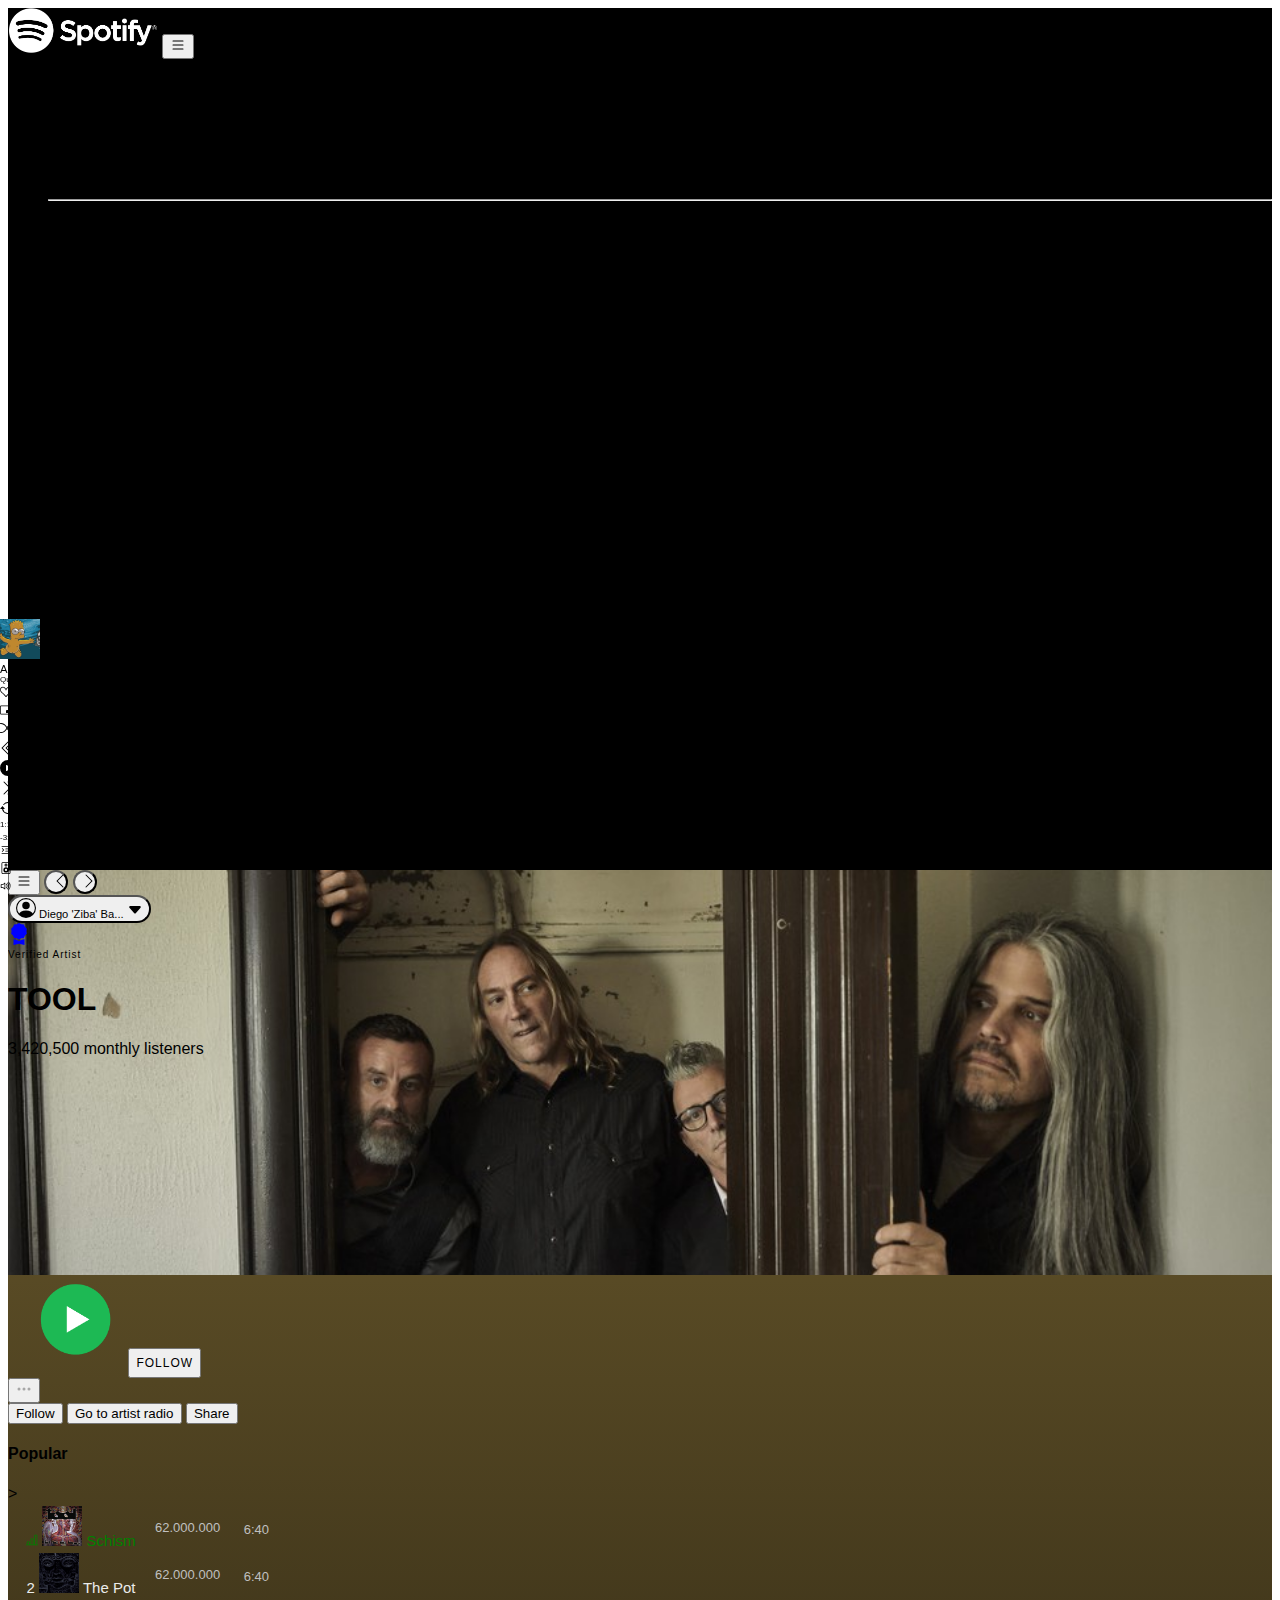
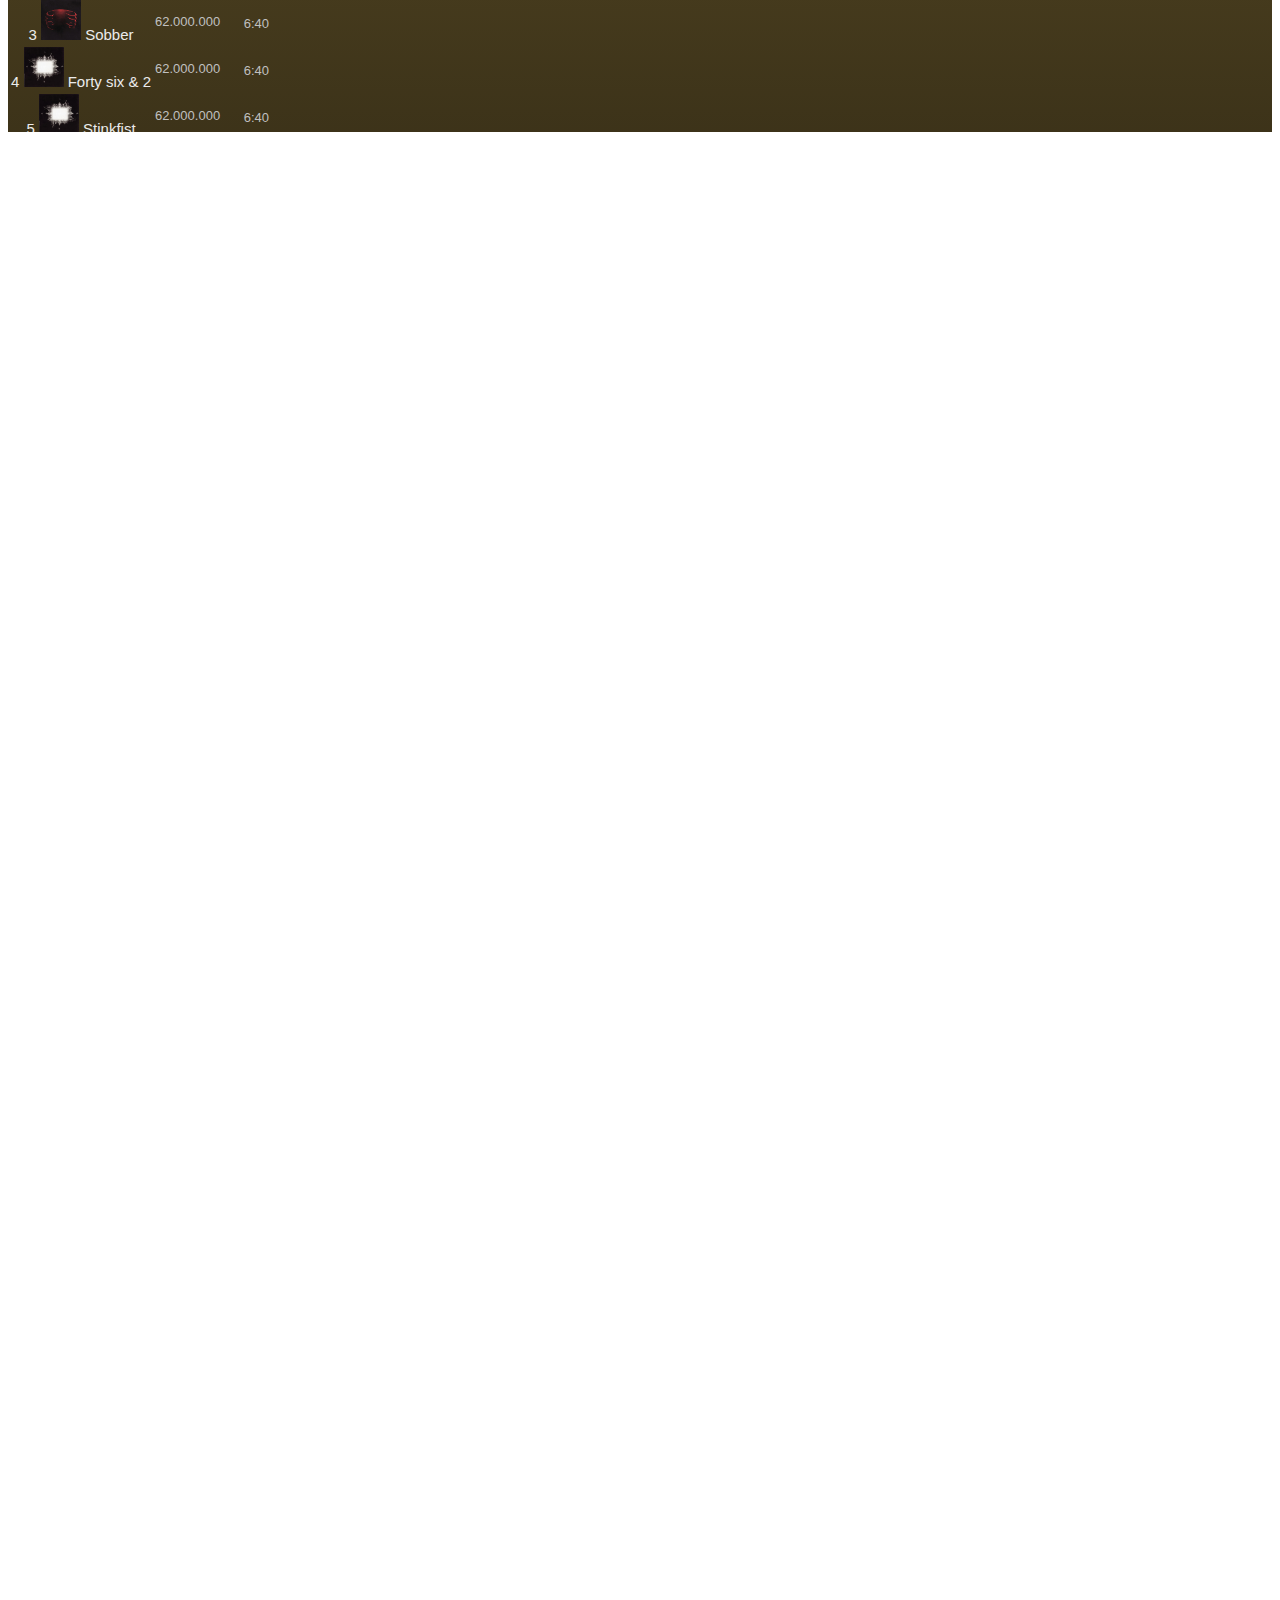
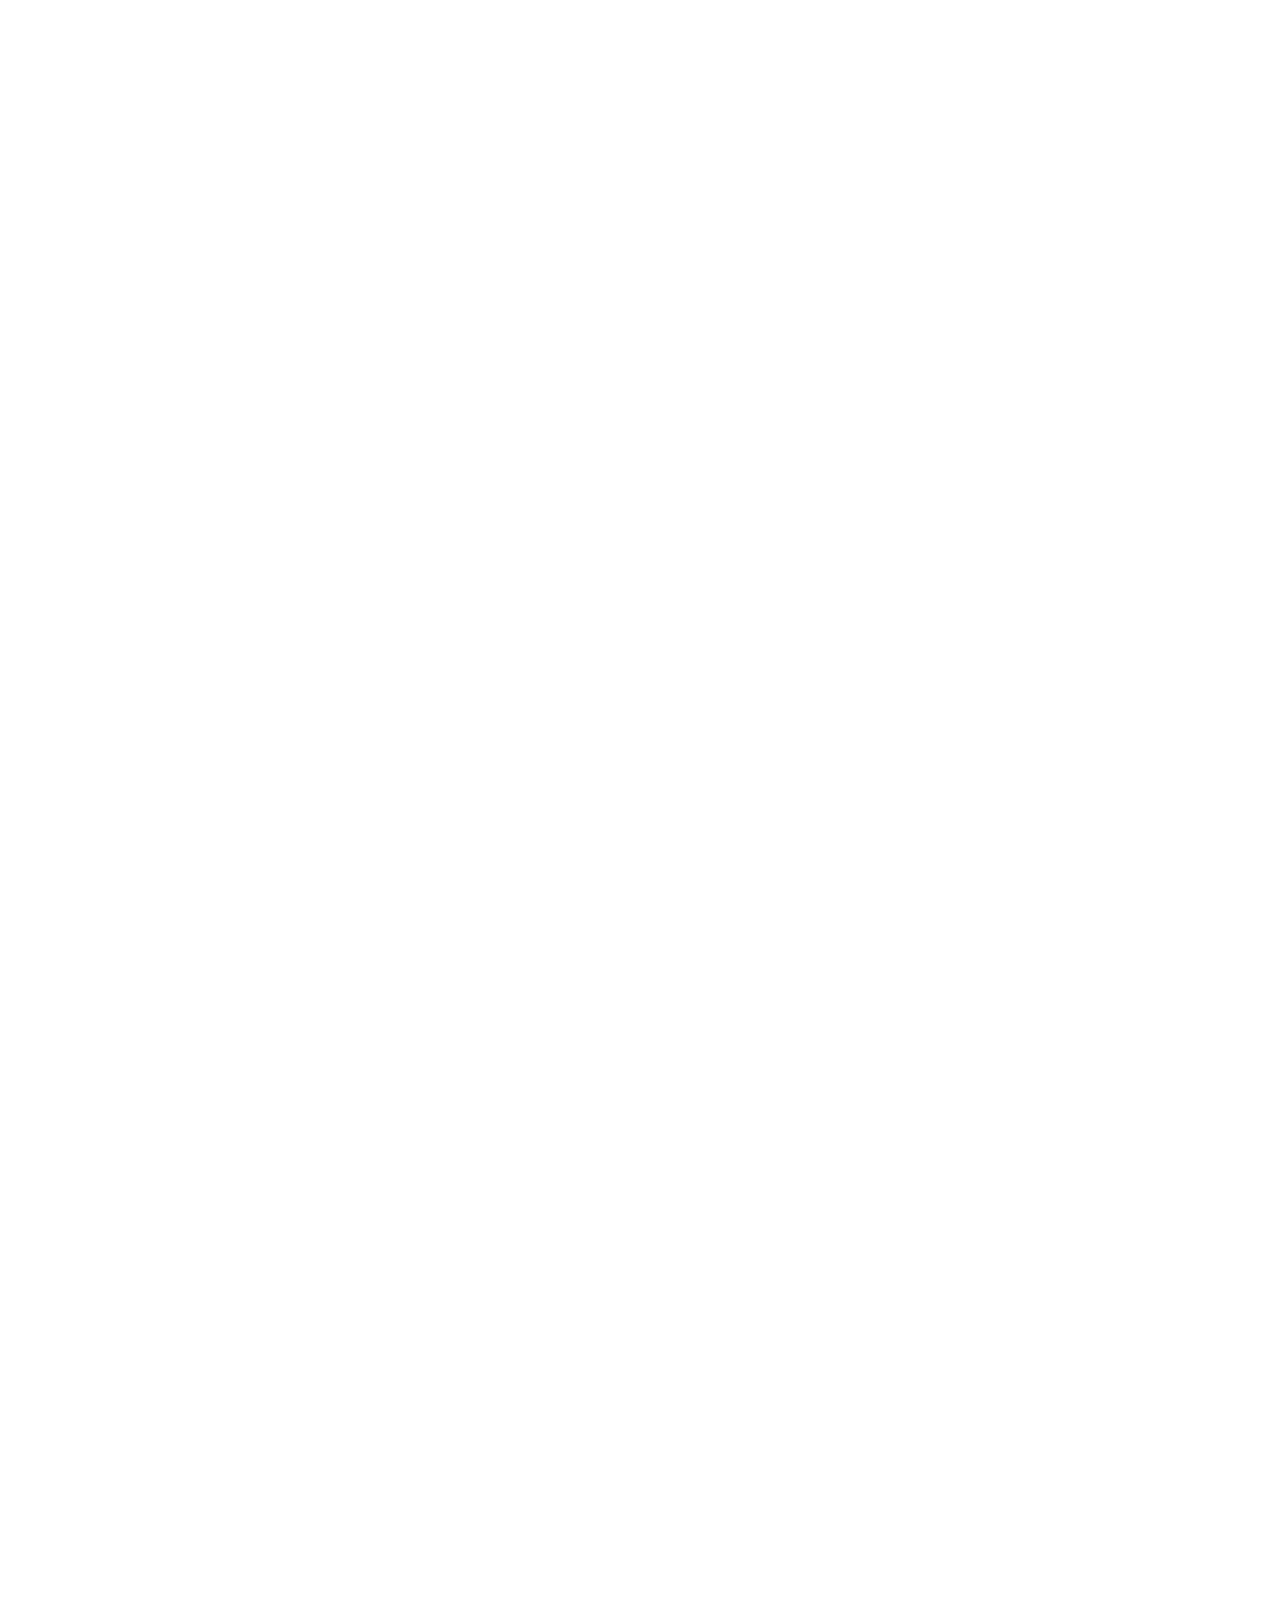
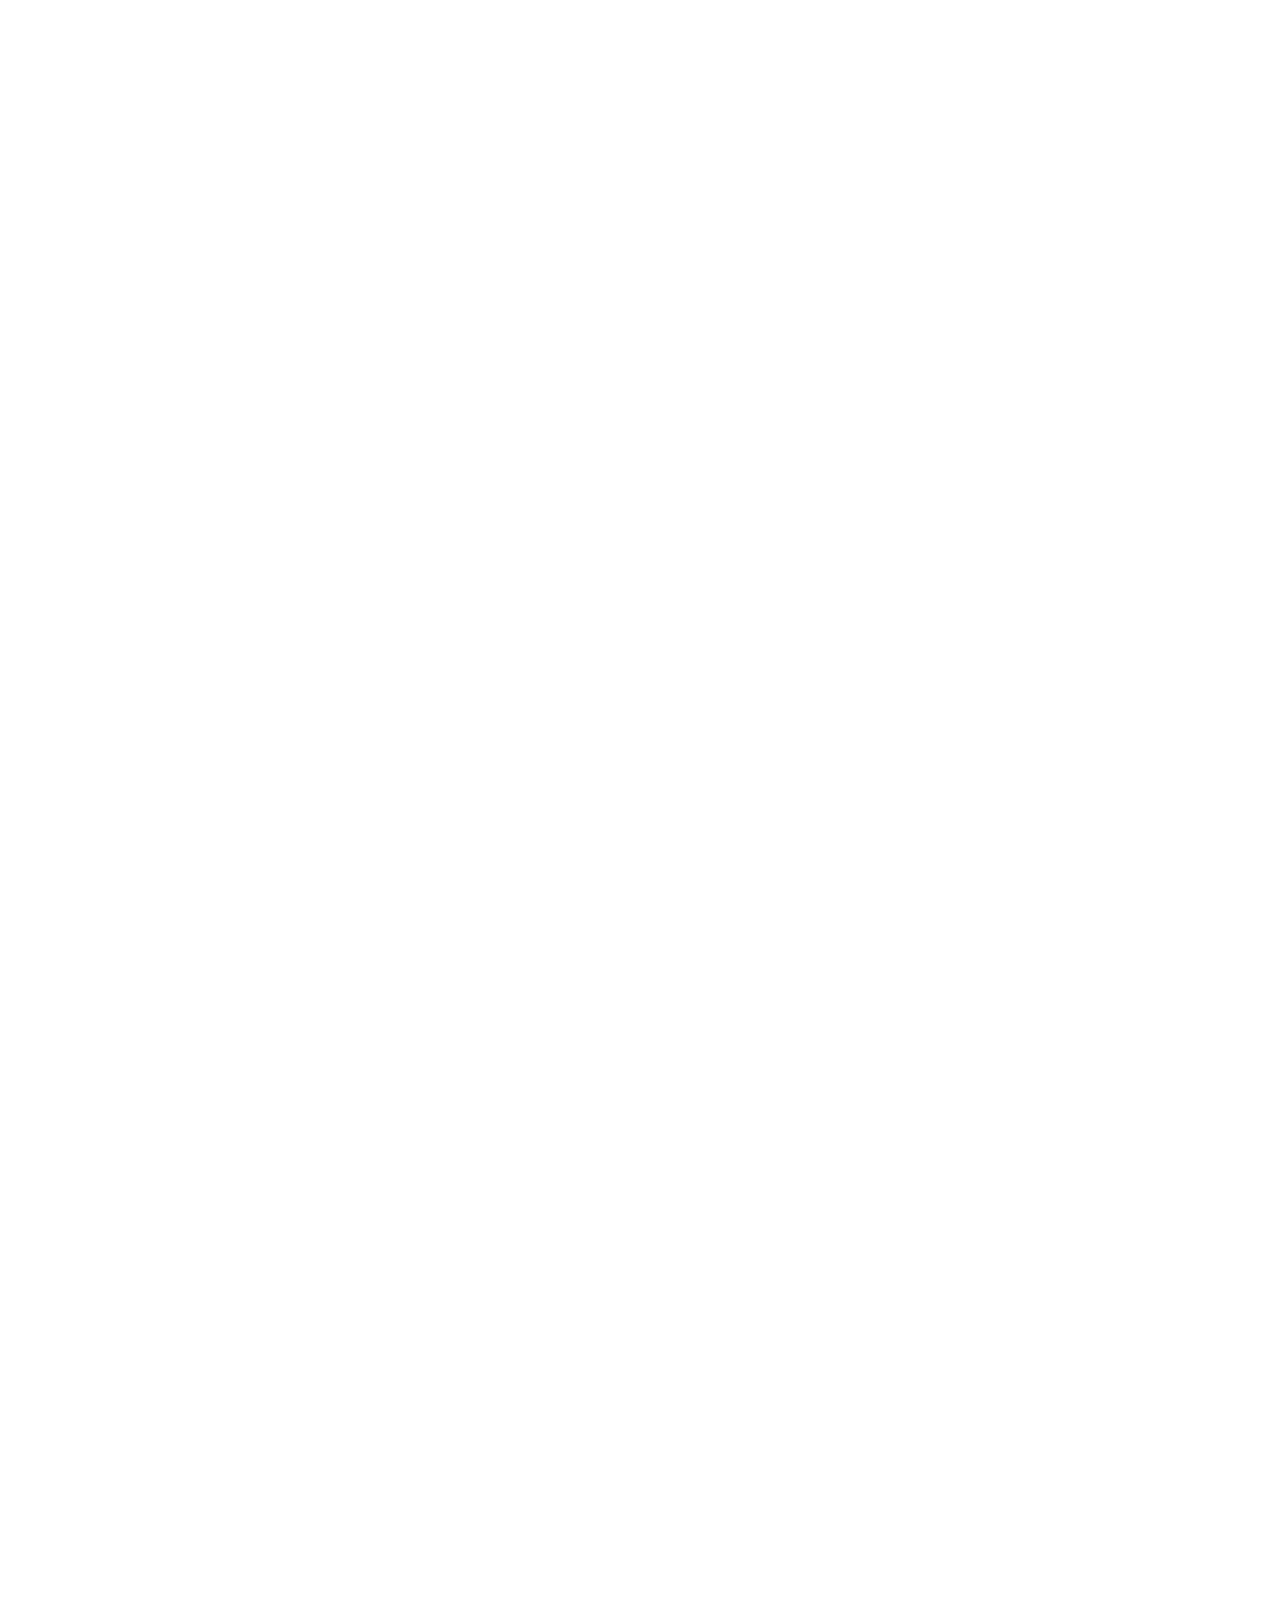
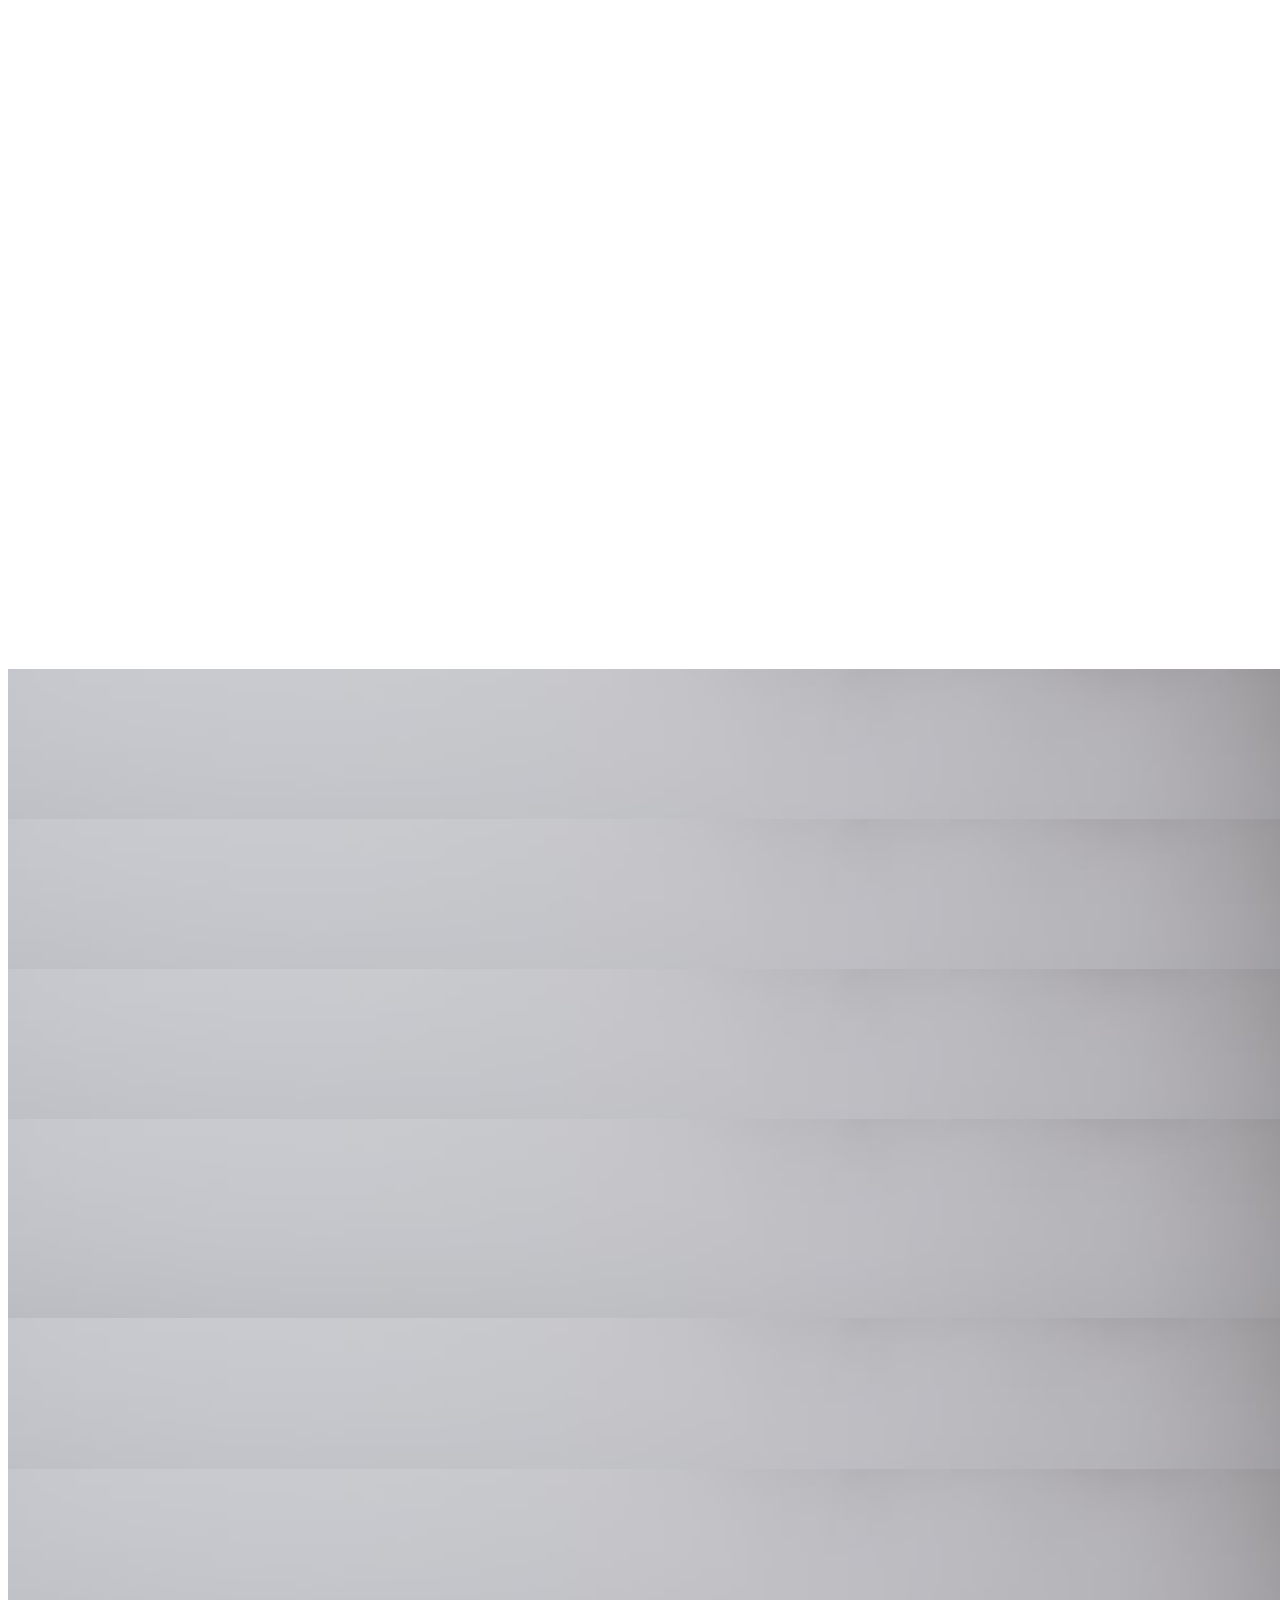
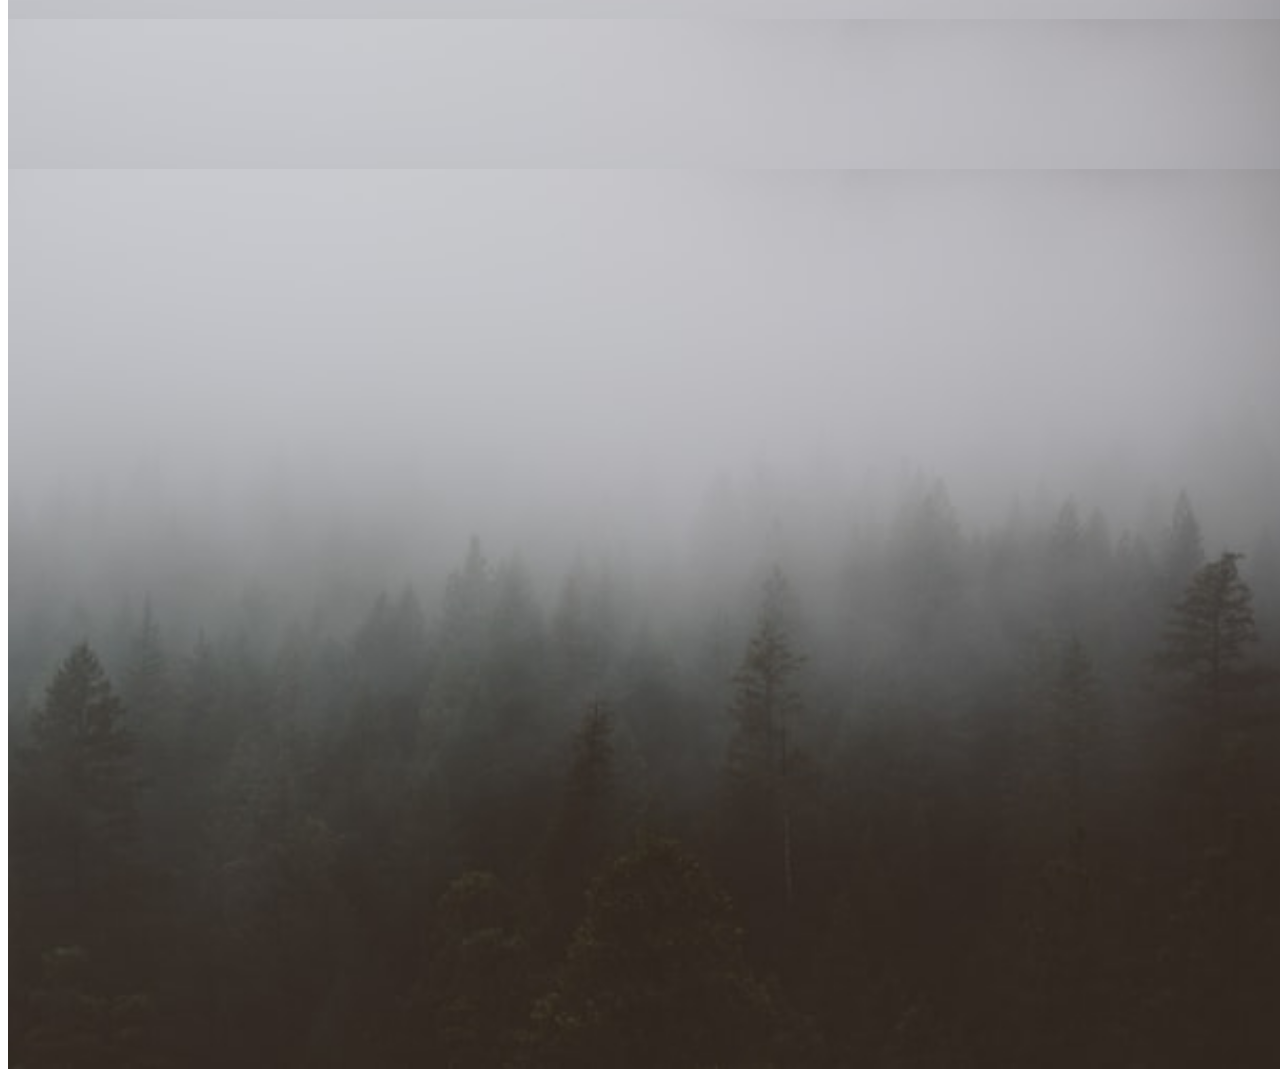
==== artist-page/index.html @ 91bfc40b "fixed style cards." ====
<!DOCTYPE html>
<html lang="en">
<head>
    <meta charset="UTF-8">
    <meta http-equiv="X-UA-Compatible" content="IE=edge">
    <meta name="viewport" content="width=device-width, initial-scale=1.0">
    <link rel="stylesheet" href="https://cdn.jsdelivr.net/npm/bootstrap@4.6.0/dist/css/bootstrap.min.css" 
    integrity="sha384-B0vP5xmATw1+K9KRQjQERJvTumQW0nPEzvF6L/Z6nronJ3oUOFUFpCjEUQouq2+l" crossorigin="anonymous">
    <link rel="stylesheet" href="style.css">
    <title>Artist Page</title>
</head>
  <body class="d-fixed d-sm-flex p-0 m-0">
    <div id="overlay"></div>
    <!-- Navbar -->
    <nav class="text-light d-lg-block p-1">
      <div class="d-flex justify-content-between align-items-center">
        <img
          src="./artist-assets/Spotify_Logo_RGB_White.png"
          alt="Spotify Logo"
          width="150px"
          class="p-3"
        />
        <button class="btn btn-dark d-sm-none m-2" id="menuButtonNav">
          <svg
            xmlns="http://www.w3.org/2000/svg"
            width="16"
            height="16"
            fill="currentColor"
            class="bi bi-list"
            viewBox="0 0 16 16"
          >
            <path
              fill-rule="evenodd"
              d="M2.5 12a.5.5 0 0 1 .5-.5h10a.5.5 0 0 1 0 1H3a.5.5 0 0 1-.5-.5zm0-4a.5.5 0 0 1 .5-.5h10a.5.5 0 0 1 0 1H3a.5.5 0 0 1-.5-.5zm0-4a.5.5 0 0 1 .5-.5h10a.5.5 0 0 1 0 1H3a.5.5 0 0 1-.5-.5z"
            />
          </svg>
        </button>
      </div>
      <ul class="container-fluid my-3">
        <li class="row">
          <a href="#" class="col-12 d-flex align-items-center px-3 py-1">
            <span class="navIcon">
              <svg
                xmlns="http://www.w3.org/2000/svg"
                width="16"
                height="16"
                fill="currentColor"
                class="bi bi-house-door-fill"
                viewBox="0 0 16 16"
              >
                <path
                  d="M6.5 14.5v-3.505c0-.245.25-.495.5-.495h2c.25 0 .5.25.5.5v3.5a.5.5 0 0 0 .5.5h4a.5.5 0 0 0 .5-.5v-7a.5.5 0 0 0-.146-.354L13 5.793V2.5a.5.5 0 0 0-.5-.5h-1a.5.5 0 0 0-.5.5v1.293L8.354 1.146a.5.5 0 0 0-.708 0l-6 6A.5.5 0 0 0 1.5 7.5v7a.5.5 0 0 0 .5.5h4a.5.5 0 0 0 .5-.5z"
                />
              </svg>
            </span>
            Home
          </a>
        </li>
        <li class="row">
          <a href="#" class="col-12 d-flex align-items-center px-3 py-1">
            <span class="navIcon">
              <svg
                xmlns="http://www.w3.org/2000/svg"
                width="16"
                height="16"
                fill="currentColor"
                class="bi bi-search"
                viewBox="0 0 16 16"
              >
                <path
                  d="M11.742 10.344a6.5 6.5 0 1 0-1.397 1.398h-.001c.03.04.062.078.098.115l3.85 3.85a1 1 0 0 0 1.415-1.414l-3.85-3.85a1.007 1.007 0 0 0-.115-.1zM12 6.5a5.5 5.5 0 1 1-11 0 5.5 5.5 0 0 1 11 0z"
                />
              </svg>
            </span>
            Search
          </a>
        </li>
        <li class="row">
          <a href="#" class="col-12 d-flex align-items-center px-3 py-1">
            <span class="navIcon">
              <svg
                xmlns="http://www.w3.org/2000/svg"
                width="16"
                height="16"
                fill="currentColor"
                class="bi bi-collection-fill"
                viewBox="0 0 16 16"
              >
                <path
                  d="M0 13a1.5 1.5 0 0 0 1.5 1.5h13A1.5 1.5 0 0 0 16 13V6a1.5 1.5 0 0 0-1.5-1.5h-13A1.5 1.5 0 0 0 0 6v7zM2 3a.5.5 0 0 0 .5.5h11a.5.5 0 0 0 0-1h-11A.5.5 0 0 0 2 3zm2-2a.5.5 0 0 0 .5.5h7a.5.5 0 0 0 0-1h-7A.5.5 0 0 0 4 1z"
                />
              </svg>
            </span>
            Your library
          </a>
        </li>
      </ul>
      <ul class="container-fluid my-3">
        <li class="row">
          <a href="#" class="col-12 d-flex align-items-center px-3 py-1">
            <span class="navIcon">
              <svg
                xmlns="http://www.w3.org/2000/svg"
                width="16"
                height="16"
                fill="currentColor"
                class="bi bi-plus-square-fill"
                viewBox="0 0 16 16"
              >
                <path
                  d="M2 0a2 2 0 0 0-2 2v12a2 2 0 0 0 2 2h12a2 2 0 0 0 2-2V2a2 2 0 0 0-2-2H2zm6.5 4.5v3h3a.5.5 0 0 1 0 1h-3v3a.5.5 0 0 1-1 0v-3h-3a.5.5 0 0 1 0-1h3v-3a.5.5 0 0 1 1 0z"
                />
              </svg>
            </span>
            Create Playlist
          </a>
        </li>
        <li class="row">
          <a href="#" class="col-12 d-flex align-items-center px-3 py-1">
            <span class="navIcon">
              <svg
                xmlns="http://www.w3.org/2000/svg"
                width="16"
                height="16"
                fill="currentColor"
                class="bi bi-heart-fill"
                viewBox="0 0 16 16"
              >
                <path
                  fill-rule="evenodd"
                  d="M8 1.314C12.438-3.248 23.534 4.735 8 15-7.534 4.736 3.562-3.248 8 1.314z"
                />
              </svg>
            </span>
            Liked Songs
          </a>
        </li>
        <li class="py-1">
          <hr />
        </li>
      </ul>
      <ul class="container-fluid my-3" id="albumsList">
        <li class="row">
          <a href="#" class="col-12 px-3 py-1">Random Song Title</a>
        </li>
        <li class="row">
          <a href="#" class="col-12 d-flex justify-content-between px-3 py-1"
            >Random Song Title
            <span>
              <svg
                xmlns="http://www.w3.org/2000/svg"
                width="16"
                height="16"
                fill="currentColor"
                class="bi bi-people"
                viewBox="0 0 16 16"
              >
                <path
                  d="M15 14s1 0 1-1-1-4-5-4-5 3-5 4 1 1 1 1h8zm-7.978-1A.261.261 0 0 1 7 12.996c.001-.264.167-1.03.76-1.72C8.312 10.629 9.282 10 11 10c1.717 0 2.687.63 3.24 1.276.593.69.758 1.457.76 1.72l-.008.002a.274.274 0 0 1-.014.002H7.022zM11 7a2 2 0 1 0 0-4 2 2 0 0 0 0 4zm3-2a3 3 0 1 1-6 0 3 3 0 0 1 6 0zM6.936 9.28a5.88 5.88 0 0 0-1.23-.247A7.35 7.35 0 0 0 5 9c-4 0-5 3-5 4 0 .667.333 1 1 1h4.216A2.238 2.238 0 0 1 5 13c0-1.01.377-2.042 1.09-2.904.243-.294.526-.569.846-.816zM4.92 10A5.493 5.493 0 0 0 4 13H1c0-.26.164-1.03.76-1.724.545-.636 1.492-1.256 3.16-1.275zM1.5 5.5a3 3 0 1 1 6 0 3 3 0 0 1-6 0zm3-2a2 2 0 1 0 0 4 2 2 0 0 0 0-4z"
                />
              </svg>
            </span>
          </a>
        </li>
        <li class="row">
          <a href="#" class="col-12 px-3 py-1">Random Song Title</a>
        </li>
        <li class="row">
          <a href="#" class="col-12 px-3 py-1">Random Song Title</a>
        </li>
        <li class="row">
          <a href="#" class="col-12 d-flex justify-content-between px-3 py-1"
            >Random Song Title
            <span>
              <svg
                xmlns="http://www.w3.org/2000/svg"
                width="16"
                height="16"
                fill="currentColor"
                class="bi bi-people"
                viewBox="0 0 16 16"
              >
                <path
                  d="M15 14s1 0 1-1-1-4-5-4-5 3-5 4 1 1 1 1h8zm-7.978-1A.261.261 0 0 1 7 12.996c.001-.264.167-1.03.76-1.72C8.312 10.629 9.282 10 11 10c1.717 0 2.687.63 3.24 1.276.593.69.758 1.457.76 1.72l-.008.002a.274.274 0 0 1-.014.002H7.022zM11 7a2 2 0 1 0 0-4 2 2 0 0 0 0 4zm3-2a3 3 0 1 1-6 0 3 3 0 0 1 6 0zM6.936 9.28a5.88 5.88 0 0 0-1.23-.247A7.35 7.35 0 0 0 5 9c-4 0-5 3-5 4 0 .667.333 1 1 1h4.216A2.238 2.238 0 0 1 5 13c0-1.01.377-2.042 1.09-2.904.243-.294.526-.569.846-.816zM4.92 10A5.493 5.493 0 0 0 4 13H1c0-.26.164-1.03.76-1.724.545-.636 1.492-1.256 3.16-1.275zM1.5 5.5a3 3 0 1 1 6 0 3 3 0 0 1-6 0zm3-2a2 2 0 1 0 0 4 2 2 0 0 0 0-4z"
                />
              </svg>
            </span>
          </a>
        </li>
        <li class="row">
          <a href="#" class="col-12 px-3 py-1">Random Song Title</a>
        </li>
        <li class="row">
          <a href="#" class="col-12 px-3 py-1">Random Song Title</a>
        </li>
        <li class="row">
          <a href="#" class="col-12 px-3 py-1">Random Song Title</a>
        </li>
        <li class="row">
          <a href="#" class="col-12 px-3 py-1">Random Song Title</a>
        </li>
        <li class="row">
          <a href="#" class="col-12 d-flex justify-content-between px-3 py-1"
            >Random Song Title
            <span>
              <svg
                xmlns="http://www.w3.org/2000/svg"
                width="16"
                height="16"
                fill="currentColor"
                class="bi bi-people"
                viewBox="0 0 16 16"
              >
                <path
                  d="M15 14s1 0 1-1-1-4-5-4-5 3-5 4 1 1 1 1h8zm-7.978-1A.261.261 0 0 1 7 12.996c.001-.264.167-1.03.76-1.72C8.312 10.629 9.282 10 11 10c1.717 0 2.687.63 3.24 1.276.593.69.758 1.457.76 1.72l-.008.002a.274.274 0 0 1-.014.002H7.022zM11 7a2 2 0 1 0 0-4 2 2 0 0 0 0 4zm3-2a3 3 0 1 1-6 0 3 3 0 0 1 6 0zM6.936 9.28a5.88 5.88 0 0 0-1.23-.247A7.35 7.35 0 0 0 5 9c-4 0-5 3-5 4 0 .667.333 1 1 1h4.216A2.238 2.238 0 0 1 5 13c0-1.01.377-2.042 1.09-2.904.243-.294.526-.569.846-.816zM4.92 10A5.493 5.493 0 0 0 4 13H1c0-.26.164-1.03.76-1.724.545-.636 1.492-1.256 3.16-1.275zM1.5 5.5a3 3 0 1 1 6 0 3 3 0 0 1-6 0zm3-2a2 2 0 1 0 0 4 2 2 0 0 0 0-4z"
                />
              </svg>
            </span>
          </a>
        </li>
        <li class="row">
          <a href="#" class="col-12 d-flex justify-content-between px-3 py-1"
            >Random Song Title
            <span>
              <svg
                xmlns="http://www.w3.org/2000/svg"
                width="16"
                height="16"
                fill="currentColor"
                class="bi bi-people"
                viewBox="0 0 16 16"
              >
                <path
                  d="M15 14s1 0 1-1-1-4-5-4-5 3-5 4 1 1 1 1h8zm-7.978-1A.261.261 0 0 1 7 12.996c.001-.264.167-1.03.76-1.72C8.312 10.629 9.282 10 11 10c1.717 0 2.687.63 3.24 1.276.593.69.758 1.457.76 1.72l-.008.002a.274.274 0 0 1-.014.002H7.022zM11 7a2 2 0 1 0 0-4 2 2 0 0 0 0 4zm3-2a3 3 0 1 1-6 0 3 3 0 0 1 6 0zM6.936 9.28a5.88 5.88 0 0 0-1.23-.247A7.35 7.35 0 0 0 5 9c-4 0-5 3-5 4 0 .667.333 1 1 1h4.216A2.238 2.238 0 0 1 5 13c0-1.01.377-2.042 1.09-2.904.243-.294.526-.569.846-.816zM4.92 10A5.493 5.493 0 0 0 4 13H1c0-.26.164-1.03.76-1.724.545-.636 1.492-1.256 3.16-1.275zM1.5 5.5a3 3 0 1 1 6 0 3 3 0 0 1-6 0zm3-2a2 2 0 1 0 0 4 2 2 0 0 0 0-4z"
                />
              </svg>
            </span>
          </a>
        </li>
        <li class="row">
          <a href="#" class="col-12 px-3 py-1">Random Song Title</a>
        </li>
        <li class="row">
          <a href="#" class="col-12 px-3 py-1">Random Song Title</a>
        </li>
        <li class="row">
          <a href="#" class="col-12 px-3 py-1">Random Song Title</a>
        </li>
        <li class="row">
          <a href="#" class="col-12 px-3 py-1">Random Song Title</a>
        </li>
        <li class="row">
          <a href="#" class="col-12 px-3 py-1">Random Song Title</a>
        </li>
        <li class="row">
          <a href="#" class="col-12 px-3 py-1">Random Song Title</a>
        </li>
        <li class="row">
          <a href="#" class="col-12 px-3 py-1">Random Song Title</a>
        </li>
        <li class="row">
          <a href="#" class="col-12 d-flex justify-content-between px-3 py-1"
            >Random Song Title
            <span>
              <svg
                xmlns="http://www.w3.org/2000/svg"
                width="16"
                height="16"
                fill="currentColor"
                class="bi bi-people"
                viewBox="0 0 16 16"
              >
                <path
                  d="M15 14s1 0 1-1-1-4-5-4-5 3-5 4 1 1 1 1h8zm-7.978-1A.261.261 0 0 1 7 12.996c.001-.264.167-1.03.76-1.72C8.312 10.629 9.282 10 11 10c1.717 0 2.687.63 3.24 1.276.593.69.758 1.457.76 1.72l-.008.002a.274.274 0 0 1-.014.002H7.022zM11 7a2 2 0 1 0 0-4 2 2 0 0 0 0 4zm3-2a3 3 0 1 1-6 0 3 3 0 0 1 6 0zM6.936 9.28a5.88 5.88 0 0 0-1.23-.247A7.35 7.35 0 0 0 5 9c-4 0-5 3-5 4 0 .667.333 1 1 1h4.216A2.238 2.238 0 0 1 5 13c0-1.01.377-2.042 1.09-2.904.243-.294.526-.569.846-.816zM4.92 10A5.493 5.493 0 0 0 4 13H1c0-.26.164-1.03.76-1.724.545-.636 1.492-1.256 3.16-1.275zM1.5 5.5a3 3 0 1 1 6 0 3 3 0 0 1-6 0zm3-2a2 2 0 1 0 0 4 2 2 0 0 0 0-4z"
                />
              </svg>
            </span>
          </a>
        </li>
        <li class="row">
          <a href="#" class="col-12 px-3 py-1">Random Song Title</a>
        </li>
      </ul>
      <ul class="container-fluid my-3">
        <li class="row">
          <a
            href="https://www.spotify.com/us/download/other/"
            target="_blank"
            class="col-12 d-flex align-items-center px-3 py-1"
          >
            <span class="navIcon">
              <svg
                xmlns="http://www.w3.org/2000/svg"
                width="16"
                height="16"
                fill="currentColor"
                class="bi bi-download"
                viewBox="0 0 16 16"
              >
                <path
                  d="M.5 9.9a.5.5 0 0 1 .5.5v2.5a1 1 0 0 0 1 1h12a1 1 0 0 0 1-1v-2.5a.5.5 0 0 1 1 0v2.5a2 2 0 0 1-2 2H2a2 2 0 0 1-2-2v-2.5a.5.5 0 0 1 .5-.5z"
                />
                <path
                  d="M7.646 11.854a.5.5 0 0 0 .708 0l3-3a.5.5 0 0 0-.708-.708L8.5 10.293V1.5a.5.5 0 0 0-1 0v8.793L5.354 8.146a.5.5 0 1 0-.708.708l3 3z"
                />
              </svg>
            </span>
            Install App
          </a>
        </li>
      </ul>
    </nav>

    <main class="d-block">

      <!-- Main -->
<!-- START -->
<!--------------------------------Title Section/Jumbotron-------------------------------------->
    <div id="background">
    <div class="jumbotron jumbotron-fluid d-flex flex-column justify-content-between back-ground text-white py-0 " style="background-image: url(artist-assets/original.jpeg);background-size: cover; height: 45vh;">
      <div class="container-fluid d-flex flex-column justify-content-between p-1 p-sm-2 p-md-3">
        <div
            class="d-sm-flex justify-content-between align-items-center"
            id="topNav"
        >
          
            <div class="d-flex align-items-center" id="arrows">
            <button class="btn btn-dark d-lg-none m-2" id="menuButton">
                <svg
                xmlns="http://www.w3.org/2000/svg"
                width="16"
                height="16"
                fill="currentColor"
                class="bi bi-list"
                viewBox="0 0 16 16"
                >
                <path
                    fill-rule="evenodd"
                    d="M2.5 12a.5.5 0 0 1 .5-.5h10a.5.5 0 0 1 0 1H3a.5.5 0 0 1-.5-.5zm0-4a.5.5 0 0 1 .5-.5h10a.5.5 0 0 1 0 1H3a.5.5 0 0 1-.5-.5zm0-4a.5.5 0 0 1 .5-.5h10a.5.5 0 0 1 0 1H3a.5.5 0 0 1-.5-.5z"
                />
                </svg>
            </button>
            <button
                class="
                d-flex
                justify-content-center
                align-items-center
                text-light
                bg-dark
                border-0
                mx-1 mx-sm-2
                "
            >
                <svg
                xmlns="http://www.w3.org/2000/svg"
                width="16"
                height="16"
                fill="currentColor"
                class="bi bi-chevron-left"
                viewBox="0 0 16 16"
                >
                <path
                    fill-rule="evenodd"
                    d="M11.354 1.646a.5.5 0 0 1 0 .708L5.707 8l5.647 5.646a.5.5 0 0 1-.708.708l-6-6a.5.5 0 0 1 0-.708l6-6a.5.5 0 0 1 .708 0z"
                />
                </svg>
            </button>
            <button
                class="
                d-flex
                justify-content-center
                align-items-center
                text-light
                bg-dark
                border-0
                mx-1 mx-sm-2
                "
            >
                <svg
                xmlns="http://www.w3.org/2000/svg"
                width="16"
                height="16"
                fill="currentColor"
                class="bi bi-chevron-right"
                viewBox="0 0 16 16"
                >
                <path
                    fill-rule="evenodd"
                    d="M4.646 1.646a.5.5 0 0 1 .708 0l6 6a.5.5 0 0 1 0 .708l-6 6a.5.5 0 0 1-.708-.708L10.293 8 4.646 2.354a.5.5 0 0 1 0-.708z"
                />
                </svg>
            </button>
            </div>
            <button
            class="
                d-flex
                justify-content-center
                align-items-center
                text-light
                bg-dark
                border-0
                p-1
                mx-1 mx-sm-2
            "
            id="user"
            >
            <svg
                xmlns="http://www.w3.org/2000/svg"
                width="20"
                height="20"
                fill="currentColor"
                class="bi bi-person-circle"
                viewBox="0 0 16 16"
            >
                <path d="M11 6a3 3 0 1 1-6 0 3 3 0 0 1 6 0z" />
                <path
                fill-rule="evenodd"
                d="M0 8a8 8 0 1 1 16 0A8 8 0 0 1 0 8zm8-7a7 7 0 0 0-5.468 11.37C3.242 11.226 4.805 10 8 10s4.757 1.225 5.468 2.37A7 7 0 0 0 8 1z"
                />
            </svg>
            <span class="px-2">Diego 'Ziba' Ba...</span>
            <svg
                xmlns="http://www.w3.org/2000/svg"
                width="16"
                height="16"
                fill="currentColor"
                class="bi bi-caret-down-fill"
                viewBox="0 0 16 16"
            >
                <path
                d="M7.247 11.14 2.451 5.658C1.885 5.013 2.345 4 3.204 4h9.592a1 1 0 0 1 .753 1.659l-4.796 5.48a1 1 0 0 1-1.506 0z"
                />
            </svg>
            </button>
          </div>
      </div>
        <div class="d-flex flex-column justify-content-center">
            <div class="pl-4 d-flex" >
                <svg xmlns="http://www.w3.org/2000/svg" width="22" height="22" fill="blue" class="bi bi-award-fill" viewBox="0 0 16 16">
                    <path d="m8 0 1.669.864 1.858.282.842 1.68 1.337 1.32L13.4 6l.306 1.854-1.337 1.32-.842 1.68-1.858.282L8 12l-1.669-.864-1.858-.282-.842-1.68-1.337-1.32L2.6 6l-.306-1.854 1.337-1.32.842-1.68L6.331.864 8 0z"/>
                    <path d="M4 11.794V16l4-1 4 1v-4.206l-2.018.306L8 13.126 6.018 12.1 4 11.794z"/>
                </svg>
                <div class="verified-artist-text ml-1" > 
                    Verified Artist
                </div>
            </div>
            <h1 class="title-text pl-4">
                TOOL
            </h1>
            <p class="title-text-monthly-listen pl-4"> 
                3,420,500 monthly listeners
            </p>
        </div>
    </div>
<!--------------------------------Play, Follow and Dropdown Section-------------------------------------->
    <div class="container-fluid">
      
      

        <div class="d-flex justify-content-start align-items-center mx-n3">
            <a href="../Error-page/index.html" style="text-decoration: none;">
              <img class="play-btn-spotify" onclick="on()" onclick="off()" src="artist-assets/Spotify-Play-Button-1.png"   style="width:96px; height:92px;" alt="">
            </a>
            <button type="button" class="btn btn-follow btn-outline-light btn-follow mx-2">FOLLOW</button>
            <div class="dropdown ">
                <button class="btn dropdown" type="button" id="dropdownMenu2" data-toggle="dropdown" aria-haspopup="true" aria-expanded="false">
                  <svg xmlns="http://www.w3.org/2000/svg" width="16" height="16" fill="currentColor" class="bi bi-three-dots" viewBox="0 0 16 16">
                    <path d="M3 9.5a1.5 1.5 0 1 1 0-3 1.5 1.5 0 0 1 0 3zm5 0a1.5 1.5 0 1 1 0-3 1.5 1.5 0 0 1 0 3zm5 0a1.5 1.5 0 1 1 0-3 1.5 1.5 0 0 1 0 3z"/>
                  </svg>
                </button>
                <div class="dropdown-menu bg-dark text-dark" aria-labelledby="dropdownMenu2">
                    <button class="dropdown-item bg-dark text-light" type="button">Follow</button>
                    <button class="dropdown-item bg-dark text-light" type="button">Go to artist radio</button>
                    <button class="dropdown-item bg-dark text-light" type="button">Share</button>
                </div>
            </div>
            </div>
        </div>
<!--------------------------------Popular Tracks Section/Table-------------------------------------->
        
  
        <div class="row">
            <div class="col-sm-12 col-md-9 col-l-8">
                <h4 class="text-white ml-4 my-2">Popular</h4>
                <table class="table table-borderless mx-4">
                    <tbody>
                        <tr class="tracklist-row"> 
                            <th id="green-row" scope="row" colspan="4" class="track-title-text">
                                <svg  class="playing-progres-icon" xmlns="http://www.w3.org/2000/svg" width="12" height="12" fill="currentColor" class="bi bi-bar-chart-line" viewBox="0 0 16 16">
                                <path d="M11 2a1 1 0 0 1 1-1h2a1 1 0 0 1 1 1v12h.5a.5.5 0 0 1 0 1H.5a.5.5 0 0 1 0-1H1v-3a1 1 0 0 1 1-1h2a1 1 0 0 1 1 1v3h1V7a1 1 0 0 1 1-1h2a1 1 0 0 1 1 
                                1v7h1V2zm1 12h2V2h-2v12zm-3 0V7H7v7h2zm-5 0v-3H2v3h2z"/>
                                </svg>
                                <img src="artist-assets/Tool_-_Lateralus.jpeg" class="img-fluid mx-3" style="height: 40px; height: 40px;" alt="...">
                                Schism</th>
                            <td class="viewed-text pl-5 pt-4" colspan="2">62.000.000</td>
                            <td class="viewed-text pt-4">
                                <svg class="like-song-icon" xmlns="http://www.w3.org/2000/svg" width="16" height="16" fill="currentColor" class="bi bi-heart" viewBox="0 0 16 16">
                                <path d="m8 2.748-.717-.737C5.6.281 2.514.878 1.4 3.053c-.523 1.023-.641 2.5.314 4.385.92 1.815 2.834 3.989 6.286 6.357 3.452-2.368 
                                5.365-4.542 6.286-6.357.955-1.886.838-3.362.314-4.385C13.486.878 10.4.28 8.717 2.01L8 2.748zM8 15C-7.333 4.868 3.279-3.04 7.824 
                                1.143c.06.055.119.112.176.171a3.12 3.12 0 0 1 .176-.17C12.72-3.042 23.333 4.867 8 15z"/>
                                </svg>
                                6:40
                                <svg class="dropdown-song-menu" xmlns="http://www.w3.org/2000/svg" width="16" height="16" fill="currentColor" class="bi bi-activity" viewBox="0 0 16 16">
                                <path fill-rule="evenodd" clip-rule="evenodd" d="M6 2a.5.5 0 0 1 .47.33L10 12.036l1.53-4.208A.5.5 0 0 1 12 7.5h3.5a.5.5 0 0 1 0 1h-3.15l-1.88 5.17a.5.5 0 0 1-.94 0L6 3.964 
                                4.47 8.171A.5.5 0 0 1 4 8.5H.5a.5.5 0 0 1 0-1h3.15l1.88-5.17A.5.5 0 0 1 6 2Z" fill="#000"/>
                                </svg>
                            </td>
                        </tr>
                        <tr class="tracklist-row" >
                            <th scope="row" colspan="4" class="track-title-text">2 
                                <img src="artist-assets/10000Days.jpeg" class="img-fluid mx-3" style="height: 40px; height: 40px;" alt="...">
                                The Pot</th>
                            <td class="viewed-text pl-5 pt-4" colspan="2">62.000.000</td>
                            <td class="viewed-text pt-4">
                                <svg class="like-song-icon" xmlns="http://www.w3.org/2000/svg" width="16" height="16" fill="currentColor" class="bi bi-heart" viewBox="0 0 16 16">
                                <path d="m8 2.748-.717-.737C5.6.281 2.514.878 1.4 3.053c-.523 1.023-.641 2.5.314 4.385.92 1.815 2.834 3.989 6.286 6.357 3.452-2.368 
                                5.365-4.542 6.286-6.357.955-1.886.838-3.362.314-4.385C13.486.878 10.4.28 8.717 2.01L8 2.748zM8 15C-7.333 4.868 3.279-3.04 7.824 
                                1.143c.06.055.119.112.176.171a3.12 3.12 0 0 1 .176-.17C12.72-3.042 23.333 4.867 8 15z"/>
                                </svg>
                                6:40
                                <svg class="dropdown-song-menu" xmlns="http://www.w3.org/2000/svg" width="16" height="16" fill="currentColor" class="bi bi-activity" viewBox="0 0 16 16">
                                <path fill-rule="evenodd" clip-rule="evenodd" d="M6 2a.5.5 0 0 1 .47.33L10 12.036l1.53-4.208A.5.5 0 0 1 12 7.5h3.5a.5.5 0 0 1 0 1h-3.15l-1.88 5.17a.5.5 0 0 1-.94 0L6 3.964 
                                4.47 8.171A.5.5 0 0 1 4 8.5H.5a.5.5 0 0 1 0-1h3.15l1.88-5.17A.5.5 0 0 1 6 2Z" fill="#000"/>
                                </svg>
                            </td>
                        </tr>
                        <tr class="tracklist-row" >
                            <th scope="row" colspan="4" class="track-title-text">3
                                <img src="artist-assets/Tool-Undertow.jpeg" class="img-fluid mx-3" style="height: 40px; height: 40px;" alt="...">
                                Sobber</th>
                            <td class="viewed-text pl-5 pt-4" colspan="2">62.000.000</td>
                            <td class="viewed-text pt-4">
                                <svg class="like-song-icon" xmlns="http://www.w3.org/2000/svg" width="16" height="16" fill="currentColor" class="bi bi-heart" viewBox="0 0 16 16">
                                <path d="m8 2.748-.717-.737C5.6.281 2.514.878 1.4 3.053c-.523 1.023-.641 2.5.314 4.385.92 1.815 2.834 3.989 6.286 6.357 3.452-2.368 
                                5.365-4.542 6.286-6.357.955-1.886.838-3.362.314-4.385C13.486.878 10.4.28 8.717 2.01L8 2.748zM8 15C-7.333 4.868 3.279-3.04 7.824 
                                1.143c.06.055.119.112.176.171a3.12 3.12 0 0 1 .176-.17C12.72-3.042 23.333 4.867 8 15z"/>
                                </svg>
                                6:40
                                <svg class="dropdown-song-menu" xmlns="http://www.w3.org/2000/svg" width="16" height="16" fill="currentColor" class="bi bi-activity" viewBox="0 0 16 16">
                                <path fill-rule="evenodd" clip-rule="evenodd" d="M6 2a.5.5 0 0 1 .47.33L10 12.036l1.53-4.208A.5.5 0 0 1 12 7.5h3.5a.5.5 0 0 1 0 1h-3.15l-1.88 5.17a.5.5 0 0 1-.94 0L6 3.964 
                                4.47 8.171A.5.5 0 0 1 4 8.5H.5a.5.5 0 0 1 0-1h3.15l1.88-5.17A.5.5 0 0 1 6 2Z" fill="#000"/>
                                </svg>
                            </td>
                        </tr>
                        <tr class="tracklist-row" >
                            <th scope="row" colspan="4" class="track-title-text">4
                                <img src="artist-assets/Aenima.jpeg" class="img-fluid mx-3" style="height: 40px; height: 40px;" alt="...">
                                Forty six & 2</th>
                            <td class="viewed-text pl-5 pt-4" colspan="2">62.000.000</td>
                            <td class="viewed-text pt-4">
                                <svg class="like-song-icon" xmlns="http://www.w3.org/2000/svg" width="16" height="16" fill="currentColor" class="bi bi-heart" viewBox="0 0 16 16">
                                <path d="m8 2.748-.717-.737C5.6.281 2.514.878 1.4 3.053c-.523 1.023-.641 2.5.314 4.385.92 1.815 2.834 3.989 6.286 6.357 3.452-2.368 
                                5.365-4.542 6.286-6.357.955-1.886.838-3.362.314-4.385C13.486.878 10.4.28 8.717 2.01L8 2.748zM8 15C-7.333 4.868 3.279-3.04 7.824 
                                1.143c.06.055.119.112.176.171a3.12 3.12 0 0 1 .176-.17C12.72-3.042 23.333 4.867 8 15z"/>
                                </svg>
                                6:40
                                <svg class="dropdown-song-menu" xmlns="http://www.w3.org/2000/svg" width="16" height="16" fill="currentColor" class="bi bi-activity" viewBox="0 0 16 16">
                                <path fill-rule="evenodd" clip-rule="evenodd" d="M6 2a.5.5 0 0 1 .47.33L10 12.036l1.53-4.208A.5.5 0 0 1 12 7.5h3.5a.5.5 0 0 1 0 1h-3.15l-1.88 5.17a.5.5 0 0 1-.94 0L6 3.964 
                                4.47 8.171A.5.5 0 0 1 4 8.5H.5a.5.5 0 0 1 0-1h3.15l1.88-5.17A.5.5 0 0 1 6 2Z" fill="#000"/>
                                </svg>
                            </td>
                        </tr>
                        <tr class="tracklist-row" >
                            <th scope="row" colspan="4" class="track-title-text">5
                                <img src="artist-assets/Aenima.jpeg" class="img-fluid mx-3" style="height: 40px; height: 40px;" alt="...">
                                Stinkfist</th>
                            <td class="viewed-text pl-5 pt-4" colspan="2">62.000.000</td>
                            <td class="viewed-text pt-4">
                                <svg class="like-song-icon" xmlns="http://www.w3.org/2000/svg" width="16" height="16" fill="currentColor" class="bi bi-heart" viewBox="0 0 16 16">
                                <path d="m8 2.748-.717-.737C5.6.281 2.514.878 1.4 3.053c-.523 1.023-.641 2.5.314 4.385.92 1.815 2.834 3.989 6.286 6.357 3.452-2.368 
                                5.365-4.542 6.286-6.357.955-1.886.838-3.362.314-4.385C13.486.878 10.4.28 8.717 2.01L8 2.748zM8 15C-7.333 4.868 3.279-3.04 7.824 
                                1.143c.06.055.119.112.176.171a3.12 3.12 0 0 1 .176-.17C12.72-3.042 23.333 4.867 8 15z"/>
                                </svg>
                                6:40
                                <svg class="dropdown-song-menu" xmlns="http://www.w3.org/2000/svg" width="16" height="16" fill="currentColor" class="bi bi-activity" viewBox="0 0 16 16">
                                <path fill-rule="evenodd" clip-rule="evenodd" d="M6 2a.5.5 0 0 1 .47.33L10 12.036l1.53-4.208A.5.5 0 0 1 12 7.5h3.5a.5.5 0 0 1 0 1h-3.15l-1.88 5.17a.5.5 0 0 1-.94 0L6 3.964 
                                4.47 8.171A.5.5 0 0 1 4 8.5H.5a.5.5 0 0 1 0-1h3.15l1.88-5.17A.5.5 0 0 1 6 2Z" fill="#000"/>
                                </svg>
                            </td>>
                        </tr>
                    </tbody>
                </table>
            </div>
            
            <div class="col-md-12 col-lg-3 pl-4">
                <h4 class="text-white col-lg-12 my-4">Artist's pick</h4>
                <div class="d-flex col-lg-12 ">
                    <img class="" src="artist-assets/Tool_-_Lateralus.jpeg" class="img-fluid col-lg-12 mx-3" style="width: 100px; height: 100px; object-fit: scale-down;" alt="...">
                    <div class="flex-column align-items-end">
                        <div class="d-flex align-items-center justify-content-between col-lg-12 pl-n4">
                            <img src="artist-assets/original.jpeg" class="img-fluid rounded-circle mx-3" style="width: 40px; height: 40px;" alt="...">
                            <p class="artistpick-text-p1 m-0">Posted by Tool</p>
                        </div>
                        <p class="artistpick-text-p pl-4 mb-0 mt-3" >Tool Best Of</p>
                        <p class="artistpick-text-p1 pl-4 mb-0">Playlist</p>
                    </div>
                </div>
            </div>
        </div>
        
        
<!--------------------------------See More link Section-------------------------------------->
        
        <div>   
            <a class="seemore-link-text ml-5 my-4" href="">SEE MORE</a></th>
        </div>

<!--------------------------------Popular Realease Section///Table-------------------------------------->
        <h4 class="text-white ml-4 my-4" >Popular releases</h4>
        <div class="d-flex justify-content-around flex-wrap px-2">

            <a class="card card-popular-release flex-column align-items-center" 
            style="text-decoration: none;" 
            href="../album-page/album.html">
              <img class="album-img pt-3" src="artist-assets/10000Days.jpeg" class="card-img-top rounded" alt="...">
              <div class="card-body  d-flex align-items-start justify justify-content-between" style="width: 212px;">
                  <div class="card-text">
                      <h6 class="text-white" > <strong> 10.000 Days</strong></h6>
                      <p class="card-album-text">2006 <span> &middot; </span> Album</p>
                  </div>
                  <svg xmlns="http://www.w3.org/2000/svg" width="32" height="32" fill="currentColor" class="bi bi-play-circle-fill playButton" viewBox="0 0 16 16">
                    <path d="M16 8A8 8 0 1 1 0 8a8 8 0 0 1 16 0zM6.79 5.093A.5.5 0 0 0 6 5.5v5a.5.5 0 0 0 .79.407l3.5-2.5a.5.5 0 0 0 0-.814l-3.5-2.5z"/>
                    </svg>
              </div>
            </a>
            <a class="card card-popular-release flex-column align-items-center" 
            style="text-decoration: none;" 
            href="../album-page/album.html">
              <img class="album-img pt-3" src="artist-assets/Aenima.jpeg" class="card-img-top rounded" alt="...">

                <div class="card-body  d-flex align-items-start justify-content-between " style="width: 212px;">
                    <div class="card-text">
                        <h6 class="text-white" > <strong>Aenima</strong></h6>
                        <p class="card-album-text">1996 <span> &middot; </span> Album</p>
                    </div>
                    <svg xmlns="http://www.w3.org/2000/svg" width="32" height="32" fill="currentColor" class="bi bi-play-circle-fill playButton" viewBox="0 0 16 16">
                    <path d="M16 8A8 8 0 1 1 0 8a8 8 0 0 1 16 0zM6.79 5.093A.5.5 0 0 0 6 5.5v5a.5.5 0 0 0 .79.407l3.5-2.5a.5.5 0 0 0 0-.814l-3.5-2.5z"/>
                    </svg>
                </div>
            </a>
            <a class="card card-popular-release flex-column align-items-center" 
            style="text-decoration: none;" 
            href="../album-page/album.html">
              <img class="album-img pt-3" src="artist-assets/Tool_-_Fear_Inoculum.png" class="card-img-top rounded" alt="...">

                <div class="card-body  d-flex align-items-start justify-content-between " style="width: 212px;">
                    <div class="card-text">
                        <h6 class="text-white" > <strong>Fear Inocolom</strong></h6>
                        <p class="card-album-text">2019 <span> &middot; </span> Album</p>
                    </div>
                    <svg xmlns="http://www.w3.org/2000/svg" width="32" height="32" fill="currentColor" class="bi bi-play-circle-fill playButton" viewBox="0 0 16 16">
                    <path d="M16 8A8 8 0 1 1 0 8a8 8 0 0 1 16 0zM6.79 5.093A.5.5 0 0 0 6 5.5v5a.5.5 0 0 0 .79.407l3.5-2.5a.5.5 0 0 0 0-.814l-3.5-2.5z"/>
                    </svg>
                </div>

            </a>
            <a class="card card-popular-release flex-column align-items-center" 
            style="text-decoration: none;" 
            href="../album-page/album.html">
                <img class="album-img pt-3" src="artist-assets/Tool-Undertow.jpeg" class="card-img-top rounded" alt="...">
                <div class="card-body  d-flex align-items-start justify-content-between " style="width: 212px;">
                    <div class="card-text">
                        <h6 class="text-white" > <strong>Undertow</strong></h6>
                        <p class="card-album-text">1993 <span> &middot; </span> Album</p>

                    </div>
                    <svg xmlns="http://www.w3.org/2000/svg" width="32" height="32" fill="currentColor" class="bi bi-play-circle-fill playButton" viewBox="0 0 16 16">
                    <path d="M16 8A8 8 0 1 1 0 8a8 8 0 0 1 16 0zM6.79 5.093A.5.5 0 0 0 6 5.5v5a.5.5 0 0 0 .79.407l3.5-2.5a.5.5 0 0 0 0-.814l-3.5-2.5z"/>
                    </svg>
                </div>

            </a>
            <a class="card card-popular-release flex-column align-items-center" 
            style="text-decoration: none;" 
            href="../album-page/album.html">
                <img class="album-img pt-3" src="artist-assets/Tool-Opiate.jpeg" class="card-img-top rounded" alt="...">
                <div class="card-body  d-flex align-items-start justify-content-between " style="width: 212px;">
                    <div class="card-text">
                        <h6 class="text-white" > <strong> Opiate</strong></h6>
                        <p class="card-album-text">1992 <span> &middot; </span> Album</p>
                    </div>
                    <svg xmlns="http://www.w3.org/2000/svg" width="32" height="32" fill="currentColor" class="bi bi-play-circle-fill playButton" viewBox="0 0 16 16">
                      <path d="M16 8A8 8 0 1 1 0 8a8 8 0 0 1 16 0zM6.79 5.093A.5.5 0 0 0 6 5.5v5a.5.5 0 0 0 .79.407l3.5-2.5a.5.5 0 0 0 0-.814l-3.5-2.5z"/>
                      </svg>
                </div>
            </a>
            <a class="card card-popular-release flex-column align-items-center" 
            style="text-decoration: none;" 
            href="../album-page/album.html">

                <img class="album-img pt-3" src="artist-assets/Tool_-_Lateralus.jpeg" class="card-img-top rounded" alt="...">
                <div class="card-body  d-flex align-items-start justify-content-between " style="width: 212px;">
                    <div class="card-text">
                        <h6 class="text-white" > <strong>Lateralus</strong></h6>
                        <p class="card-album-text">2001 <span> &middot; </span> Album</p>
                    </div>
                    <svg xmlns="http://www.w3.org/2000/svg" width="32" height="32" fill="currentColor" class="bi bi-play-circle-fill playButton" viewBox="0 0 16 16">
                      <path d="M16 8A8 8 0 1 1 0 8a8 8 0 0 1 16 0zM6.79 5.093A.5.5 0 0 0 6 5.5v5a.5.5 0 0 0 .79.407l3.5-2.5a.5.5 0 0 0 0-.814l-3.5-2.5z"/>
                      </svg>
                </div>
            </a>
        </div>
        


<!--------------------------------Albums Section-------------------------------------->
        <div class="d-flex justify-content-between">
            <h4 class="text-white ml-4 my-4" >Albums</h4>
            <a class="seemore-link-text mt-4 mr-5" href="">SEE DISCOGRAPHY</a>
        </div>
        <div class="d-flex justify-content-around flex-wrap px-2">
          <a class="card card-popular-release flex-column align-items-center" 
          style="text-decoration: none;" 
          href="../album-page/album.html">
            <img class="album-img pt-3" src="artist-assets/10000Days.jpeg" class="card-img-top rounded" alt="...">
            <div class="card-body  d-flex align-items-start justify justify-content-between" style="width: 212px;">
                <div class="card-text">
                    <h6 class="text-white"> <strong> 10.000 Days</strong></h6>
                    <p class="card-album-text">2006 <span> &middot; </span> Album</p>

                </div>
                <svg xmlns="http://www.w3.org/2000/svg" width="32" height="32" fill="currentColor" class="bi bi-play-circle-fill playButton" viewBox="0 0 16 16">
                  <path d="M16 8A8 8 0 1 1 0 8a8 8 0 0 1 16 0zM6.79 5.093A.5.5 0 0 0 6 5.5v5a.5.5 0 0 0 .79.407l3.5-2.5a.5.5 0 0 0 0-.814l-3.5-2.5z"/>
                  </svg>
            </div>

          </a>
          <a class="card card-popular-release flex-column align-items-center" 
          style="text-decoration: none;" 
          href="../album-page/album.html">
            <img class="album-img pt-3" src="artist-assets/Aenima.jpeg" class="card-img-top rounded" alt="...">
              <div class="card-body  d-flex align-items-start justify-content-between " style="width: 212px;">
                  <div class="card-text">
                      <h6 class="text-white" > <strong>Aenima</strong></h6>
                      <p class="card-album-text">1996 <span> &middot; </span> Album</p>
                  </div>
                  <svg xmlns="http://www.w3.org/2000/svg" width="32" height="32" fill="currentColor" class="bi bi-play-circle-fill playButton" viewBox="0 0 16 16">
                    <path d="M16 8A8 8 0 1 1 0 8a8 8 0 0 1 16 0zM6.79 5.093A.5.5 0 0 0 6 5.5v5a.5.5 0 0 0 .79.407l3.5-2.5a.5.5 0 0 0 0-.814l-3.5-2.5z"/>
                    </svg>
              </div>
          </a>
          <a class="card card-popular-release flex-column align-items-center" 
          style="text-decoration: none;" 
          href="../album-page/album.html">
            <img class="album-img pt-3" src="artist-assets/Tool_-_Fear_Inoculum.png" class="card-img-top rounded" alt="...">
              <div class="card-body  d-flex align-items-start justify-content-between " style="width: 212px;">
                  <div class="card-text">
                      <h6 class="text-white" > <strong>Fear Inocolom</strong></h6>
                      <p class="card-album-text">2019 <span> &middot; </span> Album</p>
                  </div>
                  <svg xmlns="http://www.w3.org/2000/svg" width="32" height="32" fill="currentColor" class="bi bi-play-circle-fill playButton" viewBox="0 0 16 16">
                    <path d="M16 8A8 8 0 1 1 0 8a8 8 0 0 1 16 0zM6.79 5.093A.5.5 0 0 0 6 5.5v5a.5.5 0 0 0 .79.407l3.5-2.5a.5.5 0 0 0 0-.814l-3.5-2.5z"/>
                    </svg>
              </div>
          </a>
          <a class="card card-popular-release flex-column align-items-center" 
          style="text-decoration: none;" 
          href="../album-page/album.html">
              <img class="album-img pt-3" src="artist-assets/Tool-Undertow.jpeg" class="card-img-top rounded" alt="...">
              <div class="card-body  d-flex align-items-start justify-content-between " style="width: 212px;">
                  <div class="card-text">
                      <h6 class="text-white" > <strong>Undertow</strong></h6>
                      <p class="card-album-text">1993 <span> &middot; </span> Album</p>
                  </div>
                  <svg xmlns="http://www.w3.org/2000/svg" width="32" height="32" fill="currentColor" class="bi bi-play-circle-fill playButton" viewBox="0 0 16 16">
                    <path d="M16 8A8 8 0 1 1 0 8a8 8 0 0 1 16 0zM6.79 5.093A.5.5 0 0 0 6 5.5v5a.5.5 0 0 0 .79.407l3.5-2.5a.5.5 0 0 0 0-.814l-3.5-2.5z"/>
                    </svg>
              </div>
          </a>
          <a class="card card-popular-release flex-column align-items-center" 
          style="text-decoration: none;" 
          href="../album-page/album.html">
              <img class="album-img pt-3" src="artist-assets/Tool-Opiate.jpeg" class="card-img-top rounded" alt="...">
              <div class="card-body  d-flex align-items-start justify-content-between " style="width: 212px;">
                  <div class="card-text">
                      <h6 class="text-white" > <strong> Opiate</strong></h6>
                      <p class="card-album-text">1992 <span> &middot; </span> Album</p>
                  </div>
                  <svg xmlns="http://www.w3.org/2000/svg" width="32" height="32" fill="currentColor" class="bi bi-play-circle-fill playButton" viewBox="0 0 16 16">
                    <path d="M16 8A8 8 0 1 1 0 8a8 8 0 0 1 16 0zM6.79 5.093A.5.5 0 0 0 6 5.5v5a.5.5 0 0 0 .79.407l3.5-2.5a.5.5 0 0 0 0-.814l-3.5-2.5z"/>
                    </svg>
              </div>
          </a>
          <a class="card card-popular-release flex-column align-items-center" 
          style="text-decoration: none;" 
          href="../album-page/album.html">
              <img class="album-img pt-3" src="artist-assets/Tool_-_Lateralus.jpeg" class="card-img-top rounded" alt="...">
              <div class="card-body  d-flex align-items-start justify-content-between " style="width: 212px;">
                  <div class="card-text">
                      <h6 class="text-white" > <strong>Lateralus</strong></h6>
                      <p class="card-album-text">2001 <span> &middot; </span> Album</p>
                  </div>
                  <svg xmlns="http://www.w3.org/2000/svg" width="32" height="32" fill="currentColor" class="bi bi-play-circle-fill playButton" viewBox="0 0 16 16">
                    <path d="M16 8A8 8 0 1 1 0 8a8 8 0 0 1 16 0zM6.79 5.093A.5.5 0 0 0 6 5.5v5a.5.5 0 0 0 .79.407l3.5-2.5a.5.5 0 0 0 0-.814l-3.5-2.5z"/>
                    </svg>
              </div>
          </a>
      </div>

<!--------------------------------About-------------------------------------->
        
        <div class="row">
            <div class="col-12 col-md-12 col-xl-6">
                <h4 class="text-white ml-4 my-4" >About</h4>
                <div class="card card-about-page bg-dark text-white">
                    <img src="artist-assets/tool-album-review.jpeg" class="about-img img-fluid" alt="..." style="object-fit: cover; height: 70vh;">
                    <div class="card-img-overlay">
                        <div class="card-about-contents flex-column">
                            <h5 class="card-title">3,416,982 Monthly listeners</h5>
                            <p class="card-text">Tool published themselves as one of America's most enduring and unpredictable acts with
                                an ever-evolving brand of muscular but mind-alteringsonics, a wry senseof humor, and a mystical thatattracted a cult-like following of
                            </p>
                        </div>
                        
                    </div>
                </div>
            </div>
<!--------------------------------On tour-------------------------------------->
            <div class="col-12 pl-5 col-xl-3">
                <h4 class="text-white mr-4 my-4">On tour</h4>
                <div class="d-flex flex-column">
                    <div class="card mb-3 card-ontour " style="max-width: 540px;">
                        <div class="row no-gutters">
                            <div class="col-md-3">
                            <img  class="on-tour-img img-fluid p-1" src="artist-assets/nicole-mason-cv_fqvrbKWs-unsplash.jpg" alt="...">
                            <div class="inner-text-date mt-3">
                                <div>NOV</div>
                                <div id="tour-date" class="mt-2" >28</div>
                            </div>
                        </div>
                        <div class="col-md-8">
                            <div class="card-body flex-column">
                                <h6 class="card-title card-title-ontour mt-n3 ml-n2 w-100">TOOL with Stone Temple Pilots</h6>
                                <p class="card-text card-text-ontour mt-n2 ml-n2">Sun 4:00am. After Live Music Hall at Brauer House,
                                    Lombard.
                                </small></p>
                            </div>
                        </div>
                        </div>
                    </div>
                    <div class="card mb-3 card-ontour " style="max-width: 540px;">
                        <div class="row no-gutters">
                            <div class="col-md-3">
                            <img  class="on-tour-img img-fluid p-1" src="artist-assets/nicole-mason-cv_fqvrbKWs-unsplash.jpg" alt="...">
                            <div class="inner-text-date mt-3">
                                <div>NOV</div>
                                <div id="tour-date" class="mt-2" >28</div>
                            </div>
                        </div>
                        <div class="col-md-8">
                            <div class="card-body flex-column">
                                <h6 class="card-title card-title-ontour mt-n3 ml-n2 w-100">TOOL with Stone Temple Pilots</h6>
                                <p class="card-text card-text-ontour mt-n2 ml-n2">Sun 4:00am. After Live Music Hall at Brauer House,
                                    Lombard.
                                </small></p>
                            </div>
                        </div>
                        </div>
                    </div>
                    <div class="card mb-3 card-ontour " style="max-width: 540px;">
                        <div class="row no-gutters">
                            <div class="col-md-3">
                            <img  class="on-tour-img img-fluid p-1" src="artist-assets/nicole-mason-cv_fqvrbKWs-unsplash.jpg" alt="...">
                            <div class="inner-text-date mt-3">
                                <div>NOV</div>
                                <div id="tour-date" class="mt-2" >28</div>
                            </div>
                        </div>
                        <div class="col-md-8">
                            <div class="card-body flex-column">
                                <h6 class="card-title card-title-ontour mt-n3 ml-n2 w-100">TOOL with Stone Temple Pilots</h6>
                                <p class="card-text card-text-ontour mt-n2 ml-n2">Sun 4:00am. After Live Music Hall at Brauer House,
                                    Lombard.
                                </small></p>
                            </div>
                        </div>
                        </div>
                    </div>
                    <div class="card mb-3 card-ontour " style="max-width: 540px;">
                        <div class="row no-gutters">
                            <div class="col-md-3">
                            <img  class="on-tour-img img-fluid rounded p-1" src="artist-assets/nicole-mason-cv_fqvrbKWs-unsplash.jpg" alt="...">
                            <div class="inner-text-date mt-3">
                                <div>NOV</div>
                                <div id="tour-date" class="mt-2" >28</div>
                            </div>
                        </div>
                        <div class="col-md-8">
                            <div class="card-body flex-column">
                                <h6 class="card-title card-title-ontour mt-n3 ml-n2 w-100">TOOL with Stone Temple Pilots</h6>
                                <p class="card-text card-text-ontour mt-n2 ml-n2">Sun 4:00am. After Live Music Hall at Brauer House,
                                    Lombard.
                                </small></p>
                            </div>
                        </div>
                        </div>
                    </div>
                </div>
                
            </div>
<!--------------------------------Offers-------------------------------------->
            <div class="col-12 pl-5 col-xl-3">
                <h4 class="text-white mr-4 my-4">Offers</h4>
                <div class="d-flex flex-column">
                    <div class="card mb-3 card-ontour " style="max-width: 540px;">
                        <div class="row no-gutters">
                            <div class="col-md-3">
                            <img  class="on-tour-img img-fluid p-1" src="artist-assets/nicole-mason-cv_fqvrbKWs-unsplash.jpg" alt="...">
                            <div class="inner-text-date mt-3">
                                <div>NOV</div>
                                <div id="tour-date" class="mt-2" >28</div>
                            </div>
                        </div>
                        <div class="col-md-8">
                            <div class="card-body flex-column">
                                <h6 class="card-title card-title-ontour mt-n3 ml-n2 w-100">TOOL with Stone Temple Pilots</h6>
                                <p class="card-text card-text-ontour mt-n2 ml-n2">Sun 4:00am. After Live Music Hall at Brauer House,
                                    Lombard.
                                </small></p>
                            </div>
                        </div>
                        </div>
                    </div>
                    <div class="card mb-3 card-ontour " style="max-width: 540px;">
                        <div class="row no-gutters">
                            <div class="col-md-3">
                            <img  class="on-tour-img img-fluid p-1" src="artist-assets/nicole-mason-cv_fqvrbKWs-unsplash.jpg" alt="...">
                            <div class="inner-text-date mt-3">
                                <div>NOV</div>
                                <div id="tour-date" class="mt-2" >28</div>
                            </div>
                        </div>
                        <div class="col-md-8">
                            <div class="card-body flex-column">
                                <h6 class="card-title card-title-ontour mt-n3 ml-n2 w-100">TOOL with Stone Temple Pilots</h6>
                                <p class="card-text card-text-ontour mt-n2 ml-n2">Sun 4:00am.
                                    Lombard.
                                </small></p>
                            </div>
                        </div>
                        </div>
                    </div>
                    <div class="card mb-3 card-ontour " style="max-width: 540px;">
                        <div class="row no-gutters">
                            <div class="col-md-3">
                            <img  class="on-tour-img img-fluid p-1" src="artist-assets/nicole-mason-cv_fqvrbKWs-unsplash.jpg" alt="...">
                            <div class="inner-text-date mt-3">
                                <div>NOV</div>
                                <div id="tour-date" class="mt-2" >28</div>
                            </div>
                        </div>
                        <div class="col-md-8">
                            <div class="card-body flex-column">
                                <h6 class="card-title card-title-ontour mt-n3 ml-n2 w-100">TOOL with Stone Temple Pilots</h6>
                                <p class="card-text card-text-ontour mt-n2 ml-n2">Sun 4:00am.
                                    Lombard.
                                </small></p>
                            </div>
                        </div>
                        </div>
                    </div>
                    <div class="card mb-3 card-ontour " style="max-width: 540px;">
                        <div class="row no-gutters">
                            <div class="col-md-3">
                            <img  class="on-tour-img img-fluid rounded p-1" src="artist-assets/nicole-mason-cv_fqvrbKWs-unsplash.jpg" alt="...">
                            <div class="inner-text-date mt-3">
                                <div>NOV</div>
                                <div id="tour-date" class="mt-2" >28</div>
                            </div>
                        </div>
                        <div class="col-md-8">
                            <div class="card-body flex-column">
                                <h6 class="card-title card-title-ontour mt-n3 ml-n2 w-100">TOOL with Stone Temple Pilots</h6>
                                <p class="card-text card-text-ontour mt-n2 ml-n2">Sun 4:00am.
                                    Lombard.
                                </small></p>
                            </div>
                        </div>
                        </div>
                    </div>
                </div>
                
            </div>
        </div>
    </div>

        <!-- FINISH -->
    </main>
    <!-- Player -->
    <div class="container-fluid text-light bg-dark px-2" id="player">
      <div class="row">
        <div
          class="
            col-3
            d-none d-lg-flex
            justify-content-start
            align-items-center
          "
        >
          <img
            src="./artist-assets/547bd0a772e61ebca80bdf844e6bb960.jpg"
            alt="album cover"
          />
          <div class="p-2" id="albumInfo">
            <div id="albumTitle">
              Another One Bites The Dust - Remastered 2011
            </div>
            <div class="text-secondary" id="albumGroup">Queen</div>
          </div>
          <div class="d-flex">
            <div class="px-2">
              <svg
                xmlns="http://www.w3.org/2000/svg"
                width="12"
                height="12"
                fill="currentColor"
                class="bi bi-suit-heart"
                viewBox="0 0 16 16"
              >
                <path
                  d="m8 6.236-.894-1.789c-.222-.443-.607-1.08-1.152-1.595C5.418 2.345 4.776 2 4 2 2.324 2 1 3.326 1 4.92c0 1.211.554 2.066 1.868 3.37.337.334.721.695 1.146 1.093C5.122 10.423 6.5 11.717 8 13.447c1.5-1.73 2.878-3.024 3.986-4.064.425-.398.81-.76 1.146-1.093C14.446 6.986 15 6.131 15 4.92 15 3.326 13.676 2 12 2c-.777 0-1.418.345-1.954.852-.545.515-.93 1.152-1.152 1.595L8 6.236zm.392 8.292a.513.513 0 0 1-.784 0c-1.601-1.902-3.05-3.262-4.243-4.381C1.3 8.208 0 6.989 0 4.92 0 2.755 1.79 1 4 1c1.6 0 2.719 1.05 3.404 2.008.26.365.458.716.596.992a7.55 7.55 0 0 1 .596-.992C9.281 2.049 10.4 1 12 1c2.21 0 4 1.755 4 3.92 0 2.069-1.3 3.288-3.365 5.227-1.193 1.12-2.642 2.48-4.243 4.38z"
                />
              </svg>
            </div>
            <div class="px-2">
              <svg
                xmlns="http://www.w3.org/2000/svg"
                width="12"
                height="12"
                fill="currentColor"
                class="bi bi-pip"
                viewBox="0 0 16 16"
              >
                <path
                  d="M0 3.5A1.5 1.5 0 0 1 1.5 2h13A1.5 1.5 0 0 1 16 3.5v9a1.5 1.5 0 0 1-1.5 1.5h-13A1.5 1.5 0 0 1 0 12.5v-9zM1.5 3a.5.5 0 0 0-.5.5v9a.5.5 0 0 0 .5.5h13a.5.5 0 0 0 .5-.5v-9a.5.5 0 0 0-.5-.5h-13z"
                />
                <path
                  d="M8 8.5a.5.5 0 0 1 .5-.5h5a.5.5 0 0 1 .5.5v3a.5.5 0 0 1-.5.5h-5a.5.5 0 0 1-.5-.5v-3z"
                />
              </svg>
            </div>
          </div>
        </div>
        <div
          class="
            col-12 col-lg-6
            d-flex
            flex-column
            justify-content-center
            align-items-center
          "
        >
          <div class="d-flex justify-content-center pb-2">
            <div class="px-2">
              <svg
                xmlns="http://www.w3.org/2000/svg"
                width="16"
                height="16"
                fill="currentColor"
                class="bi bi-shuffle"
                viewBox="0 0 16 16"
              >
                <path
                  fill-rule="evenodd"
                  d="M0 3.5A.5.5 0 0 1 .5 3H1c2.202 0 3.827 1.24 4.874 2.418.49.552.865 1.102 1.126 1.532.26-.43.636-.98 1.126-1.532C9.173 4.24 10.798 3 13 3v1c-1.798 0-3.173 1.01-4.126 2.082A9.624 9.624 0 0 0 7.556 8a9.624 9.624 0 0 0 1.317 1.918C9.828 10.99 11.204 12 13 12v1c-2.202 0-3.827-1.24-4.874-2.418A10.595 10.595 0 0 1 7 9.05c-.26.43-.636.98-1.126 1.532C4.827 11.76 3.202 13 1 13H.5a.5.5 0 0 1 0-1H1c1.798 0 3.173-1.01 4.126-2.082A9.624 9.624 0 0 0 6.444 8a9.624 9.624 0 0 0-1.317-1.918C4.172 5.01 2.796 4 1 4H.5a.5.5 0 0 1-.5-.5z"
                />
                <path
                  d="M13 5.466V1.534a.25.25 0 0 1 .41-.192l2.36 1.966c.12.1.12.284 0 .384l-2.36 1.966a.25.25 0 0 1-.41-.192zm0 9v-3.932a.25.25 0 0 1 .41-.192l2.36 1.966c.12.1.12.284 0 .384l-2.36 1.966a.25.25 0 0 1-.41-.192z"
                />
              </svg>
            </div>
            <div class="px-2">
              <svg
                xmlns="http://www.w3.org/2000/svg"
                width="16"
                height="16"
                fill="currentColor"
                class="bi bi-chevron-double-left"
                viewBox="0 0 16 16"
              >
                <path
                  fill-rule="evenodd"
                  d="M8.354 1.646a.5.5 0 0 1 0 .708L2.707 8l5.647 5.646a.5.5 0 0 1-.708.708l-6-6a.5.5 0 0 1 0-.708l6-6a.5.5 0 0 1 .708 0z"
                />
                <path
                  fill-rule="evenodd"
                  d="M12.354 1.646a.5.5 0 0 1 0 .708L6.707 8l5.647 5.646a.5.5 0 0 1-.708.708l-6-6a.5.5 0 0 1 0-.708l6-6a.5.5 0 0 1 .708 0z"
                />
              </svg>
            </div>
            <div class="px-2">
              <svg
                xmlns="http://www.w3.org/2000/svg"
                width="16"
                height="16"
                fill="currentColor"
                class="bi bi-play-circle-fill"
                viewBox="0 0 16 16"
              >
                <path
                  d="M16 8A8 8 0 1 1 0 8a8 8 0 0 1 16 0zM6.79 5.093A.5.5 0 0 0 6 5.5v5a.5.5 0 0 0 .79.407l3.5-2.5a.5.5 0 0 0 0-.814l-3.5-2.5z"
                />
              </svg>
            </div>
            <div class="px-2">
              <svg
                xmlns="http://www.w3.org/2000/svg"
                width="16"
                height="16"
                fill="currentColor"
                class="bi bi-chevron-double-right"
                viewBox="0 0 16 16"
              >
                <path
                  fill-rule="evenodd"
                  d="M3.646 1.646a.5.5 0 0 1 .708 0l6 6a.5.5 0 0 1 0 .708l-6 6a.5.5 0 0 1-.708-.708L9.293 8 3.646 2.354a.5.5 0 0 1 0-.708z"
                />
                <path
                  fill-rule="evenodd"
                  d="M7.646 1.646a.5.5 0 0 1 .708 0l6 6a.5.5 0 0 1 0 .708l-6 6a.5.5 0 0 1-.708-.708L13.293 8 7.646 2.354a.5.5 0 0 1 0-.708z"
                />
              </svg>
            </div>
            <div class="px-2">
              <svg
                xmlns="http://www.w3.org/2000/svg"
                width="16"
                height="16"
                fill="currentColor"
                class="bi bi-arrow-repeat"
                viewBox="0 0 16 16"
              >
                <path
                  d="M11.534 7h3.932a.25.25 0 0 1 .192.41l-1.966 2.36a.25.25 0 0 1-.384 0l-1.966-2.36a.25.25 0 0 1 .192-.41zm-11 2h3.932a.25.25 0 0 0 .192-.41L2.692 6.23a.25.25 0 0 0-.384 0L.342 8.59A.25.25 0 0 0 .534 9z"
                />
                <path
                  fill-rule="evenodd"
                  d="M8 3c-1.552 0-2.94.707-3.857 1.818a.5.5 0 1 1-.771-.636A6.002 6.002 0 0 1 13.917 7H12.9A5.002 5.002 0 0 0 8 3zM3.1 9a5.002 5.002 0 0 0 8.757 2.182.5.5 0 1 1 .771.636A6.002 6.002 0 0 1 2.083 9H3.1z"
                />
              </svg>
            </div>
          </div>
          <div
            class="d-flex justify-content-center align-items-center w-100"
            id="time"
          >
            <div class="px-2">1:12</div>
            <div class="progress w-100">
              <div
                class="progress-bar progress-bar-striped bg-secondary"
                role="progressbar"
                style="width: 25%"
                aria-valuenow="25"
                aria-valuemin="0"
                aria-valuemax="100"
              ></div>
            </div>
            <div class="px-2">-3:36</div>
          </div>
        </div>
        <div
          class="col-3 d-none d-lg-flex justify-content-end align-items-center"
        >
          <div class="d-flex align-items-center px-1">
            <svg
              xmlns="http://www.w3.org/2000/svg"
              width="12"
              height="12"
              fill="currentColor"
              class="bi bi-text-indent-left"
              viewBox="0 0 16 16"
            >
              <path
                d="M2 3.5a.5.5 0 0 1 .5-.5h11a.5.5 0 0 1 0 1h-11a.5.5 0 0 1-.5-.5zm.646 2.146a.5.5 0 0 1 .708 0l2 2a.5.5 0 0 1 0 .708l-2 2a.5.5 0 0 1-.708-.708L4.293 8 2.646 6.354a.5.5 0 0 1 0-.708zM7 6.5a.5.5 0 0 1 .5-.5h6a.5.5 0 0 1 0 1h-6a.5.5 0 0 1-.5-.5zm0 3a.5.5 0 0 1 .5-.5h6a.5.5 0 0 1 0 1h-6a.5.5 0 0 1-.5-.5zm-5 3a.5.5 0 0 1 .5-.5h11a.5.5 0 0 1 0 1h-11a.5.5 0 0 1-.5-.5z"
              />
            </svg>
          </div>
          <div class="d-flex align-items-center px-1">
            <svg
              xmlns="http://www.w3.org/2000/svg"
              width="12"
              height="12"
              fill="currentColor"
              class="bi bi-speaker"
              viewBox="0 0 16 16"
            >
              <path
                d="M12 1a1 1 0 0 1 1 1v12a1 1 0 0 1-1 1H4a1 1 0 0 1-1-1V2a1 1 0 0 1 1-1h8zM4 0a2 2 0 0 0-2 2v12a2 2 0 0 0 2 2h8a2 2 0 0 0 2-2V2a2 2 0 0 0-2-2H4z"
              />
              <path
                d="M8 4.75a.75.75 0 1 1 0-1.5.75.75 0 0 1 0 1.5zM8 6a2 2 0 1 0 0-4 2 2 0 0 0 0 4zm0 3a1.5 1.5 0 1 0 0 3 1.5 1.5 0 0 0 0-3zm-3.5 1.5a3.5 3.5 0 1 1 7 0 3.5 3.5 0 0 1-7 0z"
              />
            </svg>
          </div>
          <div class="d-flex align-items-center px-1">
            <svg
              xmlns="http://www.w3.org/2000/svg"
              width="12"
              height="12"
              fill="currentColor"
              class="bi bi-volume-up"
              viewBox="0 0 16 16"
            >
              <path
                d="M11.536 14.01A8.473 8.473 0 0 0 14.026 8a8.473 8.473 0 0 0-2.49-6.01l-.708.707A7.476 7.476 0 0 1 13.025 8c0 2.071-.84 3.946-2.197 5.303l.708.707z"
              />
              <path
                d="M10.121 12.596A6.48 6.48 0 0 0 12.025 8a6.48 6.48 0 0 0-1.904-4.596l-.707.707A5.483 5.483 0 0 1 11.025 8a5.483 5.483 0 0 1-1.61 3.89l.706.706z"
              />
              <path
                d="M10.025 8a4.486 4.486 0 0 1-1.318 3.182L8 10.475A3.489 3.489 0 0 0 9.025 8c0-.966-.392-1.841-1.025-2.475l.707-.707A4.486 4.486 0 0 1 10.025 8zM7 4a.5.5 0 0 0-.812-.39L3.825 5.5H1.5A.5.5 0 0 0 1 6v4a.5.5 0 0 0 .5.5h2.325l2.363 1.89A.5.5 0 0 0 7 12V4zM4.312 6.39 6 5.04v5.92L4.312 9.61A.5.5 0 0 0 4 9.5H2v-3h2a.5.5 0 0 0 .312-.11z"
              />
            </svg>
          </div>
          <div class="progress w-25">
            <div
              class="progress-bar progress-bar-striped bg-secondary"
              role="progressbar"
              style="width: 100%"
              aria-valuenow="100"
              aria-valuemin="0"
              aria-valuemax="100"
            ></div>
          </div>
        </div>
      </div>
    </div>







    <script src="./index.js"></script>

    <script src="https://code.jquery.com/jquery-3.5.1.slim.min.js" integrity="sha384-DfXdz2htPH0lsSSs5nCTpuj/zy4C+OGpamoFVy38MVBnE+IbbVYUew+OrCXaRkfj" 
    crossorigin="anonymous"></script>
    <script src="https://cdn.jsdelivr.net/npm/bootstrap@4.6.0/dist/js/bootstrap.bundle.min.js" 
    integrity="sha384-Piv4xVNRyMGpqkS2by6br4gNJ7DXjqk09RmUpJ8jgGtD7zP9yug3goQfGII0yAns" crossorigin="anonymous"></script>
</body>
</html>
---- artist-page/style.css ----
body {
  font-family: "Helvetica Neue", helvetica, arial, "Hiragino Kaku Gothic Pro",
    "MS Gothic", sans-serif;
}
#background {
  background: rgb(0, 0, 0);
  background: linear-gradient(
    0deg,
    rgba(0, 0, 0, 1) 75%,
    rgba(113, 95, 47, 1) 100%,
    rgba(0, 0, 0, 1) 100%
  );
}
page

.title-text {
  font-size: 96px;
  font-weight: 900;
  letter-spacing: -5px;
}
.verified-artist-text {
  font-size: 10px;
  letter-spacing: 1px;
}
.title-text-monthly-listener {
  font-size: 8px;
  font-weight: 400;
  line-height: 32;
}
/* <!Popular Tracks Section/Table--------------------------------------> */

.artistpick-text-p {
  color: White;
  font-size: 16px;
  font-weight: 700;
}
.artistpick-text-p1 {
  color: rgb(134, 134, 134);
  font-size: 15px;
  font-weight: 400;
}
.play-btn-spotify {
  position: relative;
  width: 96px;
  height: 92px;
  margin-left: 20px;
  border-radius: 50%;
  transition: 0.5s;
}
.play-btn-spotify ::before {
  content: "";
  position: absolute;
  width: 100%;
  height: 100%;
  border-radius: 50%;
  background: #98f51e;
  transition: 0.5s;
  transform: scale(0.2);
  z-index: -1;
}
.play-btn-spotify:hover::before {
  transform: scale(1.1);
  box-shadow: 0 0 15px #98f51e;
}
.play-btn-spotify:hover {
  color: #98f51e;
  box-shadow: 0 0 5px #98f51e;
}
.btn-follow {
  font-size: 12px;
  font-weight: 500;
  height: 30px;
  letter-spacing: 1px;

}
.btn.dropdown {
  color: rgb(167, 167, 167);
}
.btn.dropdown:hover {
  color: rgb(94, 86, 86);
  font-size: 20px;
}

/* <!------Popular Tracks Section/Table-----> */
.tracklist-row:hover {
  background: rgba(70, 63, 63, 0.664);
}

.track-title-text {
  font-size: 15px;
  font-weight: 500;
  color: rgb(235, 235, 235);
}
#green-row {
  font-size: 15px;
  font-weight: 500;
  color: green;
}
.viewed-text {
  font-size: 13px;
  font-weight: 500;
  color: rgb(192, 192, 192);
}
.song-duration-text {
  font-size: 12px;
  font-weight: 500;
  color: rgb(192, 192, 192);
}
.play-btn-spotify-cards {
  position: relative;
  width: 56px;
  height: 52px;
  float: left;
  margin-left: 20px;
  border-radius: 50%;
  transition: 0.5s;
}
.play-btn-spotify-cards ::before {
  content: "";
  position: absolute;
  width: 100%;
  height: 100%;
  border-radius: 50%;
  background: #98f51e;
  transition: 0.5s;
  transform: scale(0.2);
  z-index: -1;
}
.play-btn-spotify-cards:hover::before {
  transform: scale(1.1);
  box-shadow: 0 0 15px #98f51e;
}
.play-btn-spotify-cards:hover {
  color: #98f51e;
  box-shadow: 0 0 5px #98f51e;
}

/*  */
.like-song-icon,
.dropdown-song-menu {
  opacity: 0;
}

/* .like-song-icon, .dropdown-song-menu {
    padding-left: 5px;
    padding-right: 5px;
    opacity: 0;
}
.tracklist-row {
    position: relative;
}
.tracklist-row::after {
    content: "";
    position: absolute;
    z-index: -1;
}
.tracklist-row:hover, .like-song-icon:hover, .drop-down-song-menu:hover{
    background: rgb(51, 49, 49);
    color: white;
    opacity: 1;
} */

/* <!------Seemore section-----> */
.song-duration-text {
  font-size: 14px;
  font-weight: 700;
  color: rgb(167, 167, 167);
}
.seemore-link-text {
  font-size: 12px;
  font-weight: 700;
  color: rgb(192, 192, 192);
  letter-spacing: 2px;
}
.seemore-link-text:hover {
  font-size: 12px;
  text-decoration: none;
  color: white;
  letter-spacing: 2px;
}
.album-img {
  width: 11rem;
  height: 11rem;
}
.card-popular-release {
  width: 13rem;
  height: 17rem;
  background: #121212;
  transition: 0.3s;
}
.card-popular-release:hover {
  width: 13rem;
  height: 17rem;
  box-shadow: 1px 1px 5px 5px rgb(150, 150, 150, 0.2);
  background: #313030;
}
.card-album-text {
  font-size: 13px;
  color: rgb(192, 192, 192);
}
.card-about-contents {
  margin-top: 350px;
  margin-left: 50px;
}
.on-tour-img {
  width: 100%;
  object-fit: cover;
  position: absolute;
}
.inner-text-date {
  color: white;
  font-size: 12px;
  font-weight: 700;
  line-height: 16px;
  letter-spacing: 2px;
  position: relative;
  top: 25%;
  left: 85%;
  transform: translate(-50%, -50%);
}
#tour-date {
  font-size: 28px;
  font-weight: 900;
}
.on-tour-img {
  height: 100%;
}
.card-ontour {
  line-height: 70%;
  background: #000000 50%;
}
.card-title-ontour {
  font-size: 18px;
  font-weight: 900;
  color: white;
}
.card-text-ontour {
  font-size: 12px;
  font: 500;
  color: white;
}
.card {
  color: transparent;
}
.card:hover {
  color: #00ff00;
}
.card-body {
  color: inherit;
}
.playButton {
  color: inherit;
}

/* Navbar */
nav {
  min-width: 220px;
  background: #000;
  height: calc(100vh - 30px - 0.5rem);
  overflow-y: auto;
}

nav > ul {
  list-style: none;
}

nav > ul a {
  text-decoration: none;
  color: inherit;
}

nav > ul a:hover {
  color: #fff;
  background: #666;
  border-radius: 5px;
  font-weight: 500;
}

.navIcon {
  width: 30px;
}

nav #albumsList {
  min-height: 100px;
  max-height: calc(100vh - 450px);
  font-size: 0.8em;
  font-weight: 300;
  overflow: auto;
}

/* main */

main {
  height: calc(100vh - 30px - 0.5rem);
  overflow-x: hidden;
  overflow-y: auto;
}

#topNav #arrows button:not(#menuButton) {
  width: 24px;
  height: 24px;
  border-radius: 50%;
}

#topNav #user {
  font-size: 0.7em;
  font-weight: 500;
  border-radius: 30px;
}

/* Player */
#player {
  position: fixed;
  right: 0%;
  bottom: 0;
  left: 0;
}

#player img {
  width: 40px;
  height: 40px;
  object-fit: cover;
}

#player #albumTitle {
  font-size: 0.7em;
}

#player #albumGroup {
  font-size: 0.5em;
}

#player .progress {
  height: 0.25rem;
}

#player #time {
  font-size: 0.5em;
}
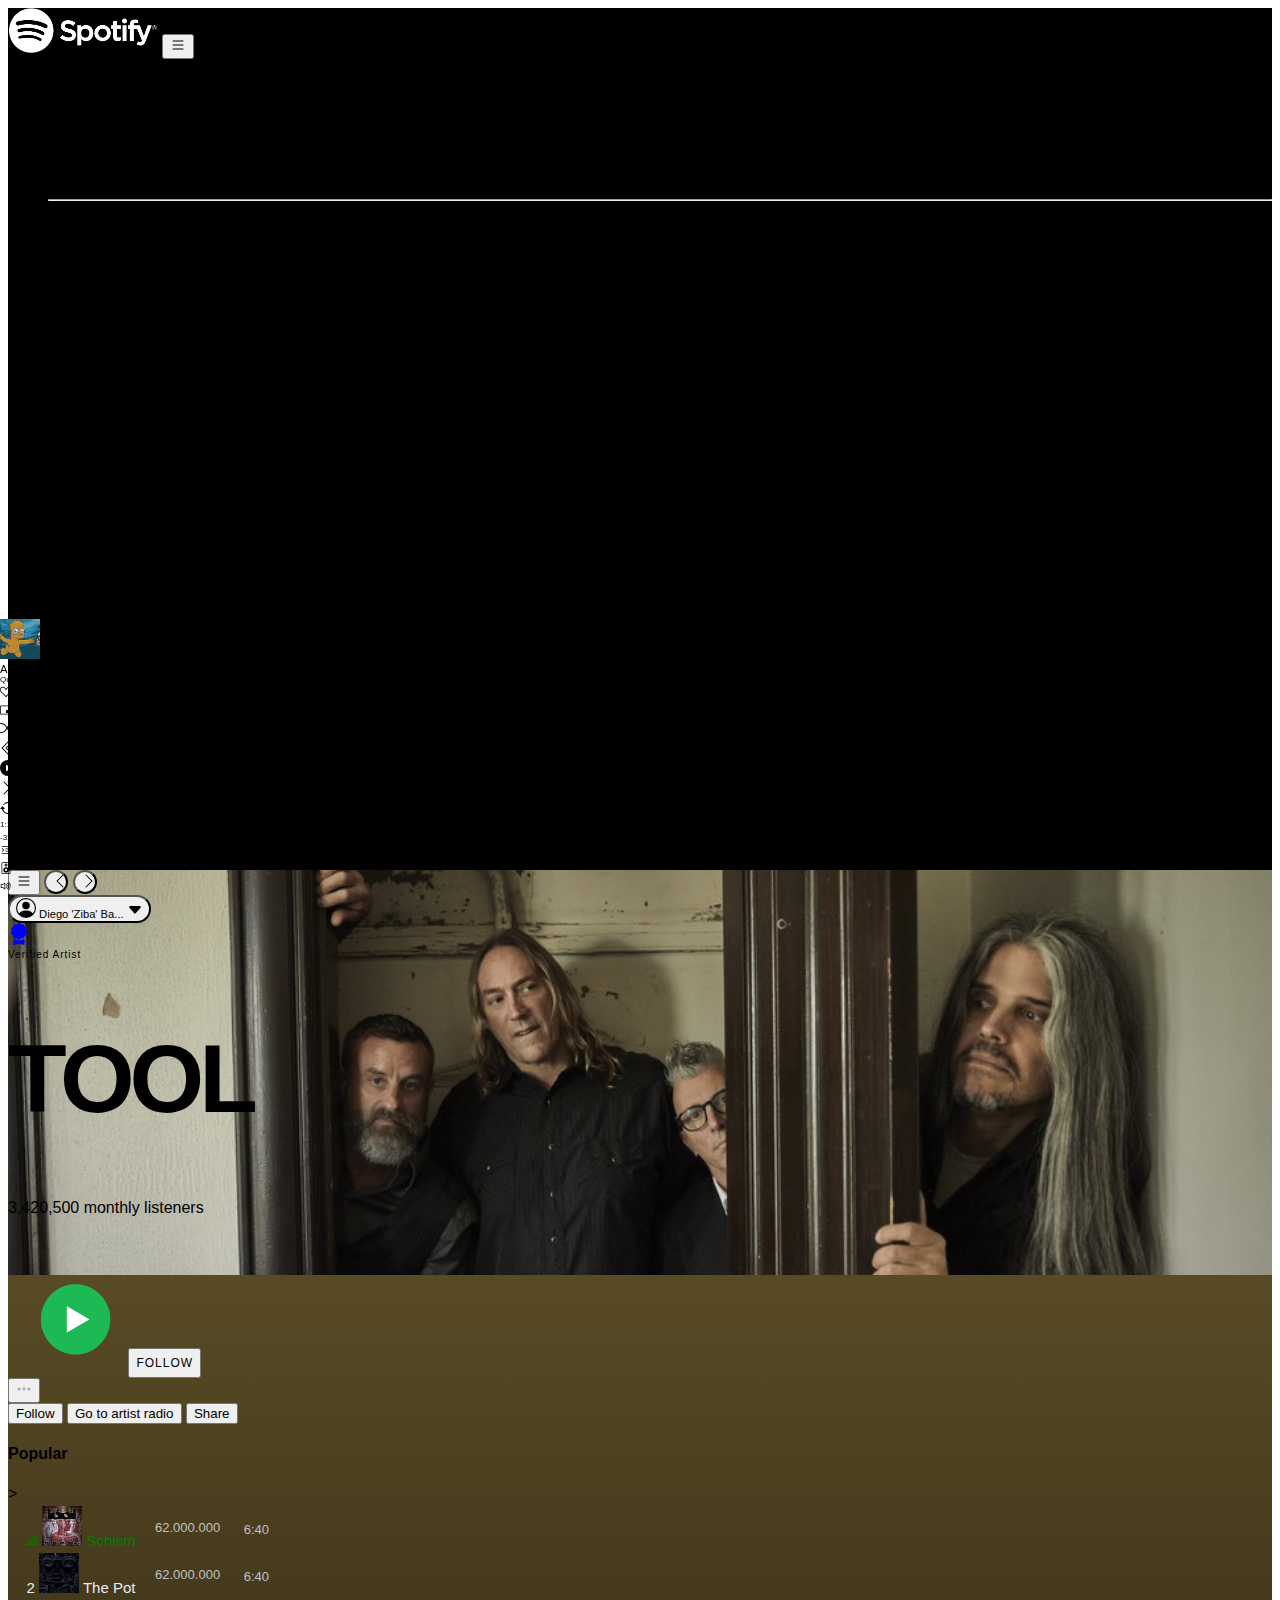
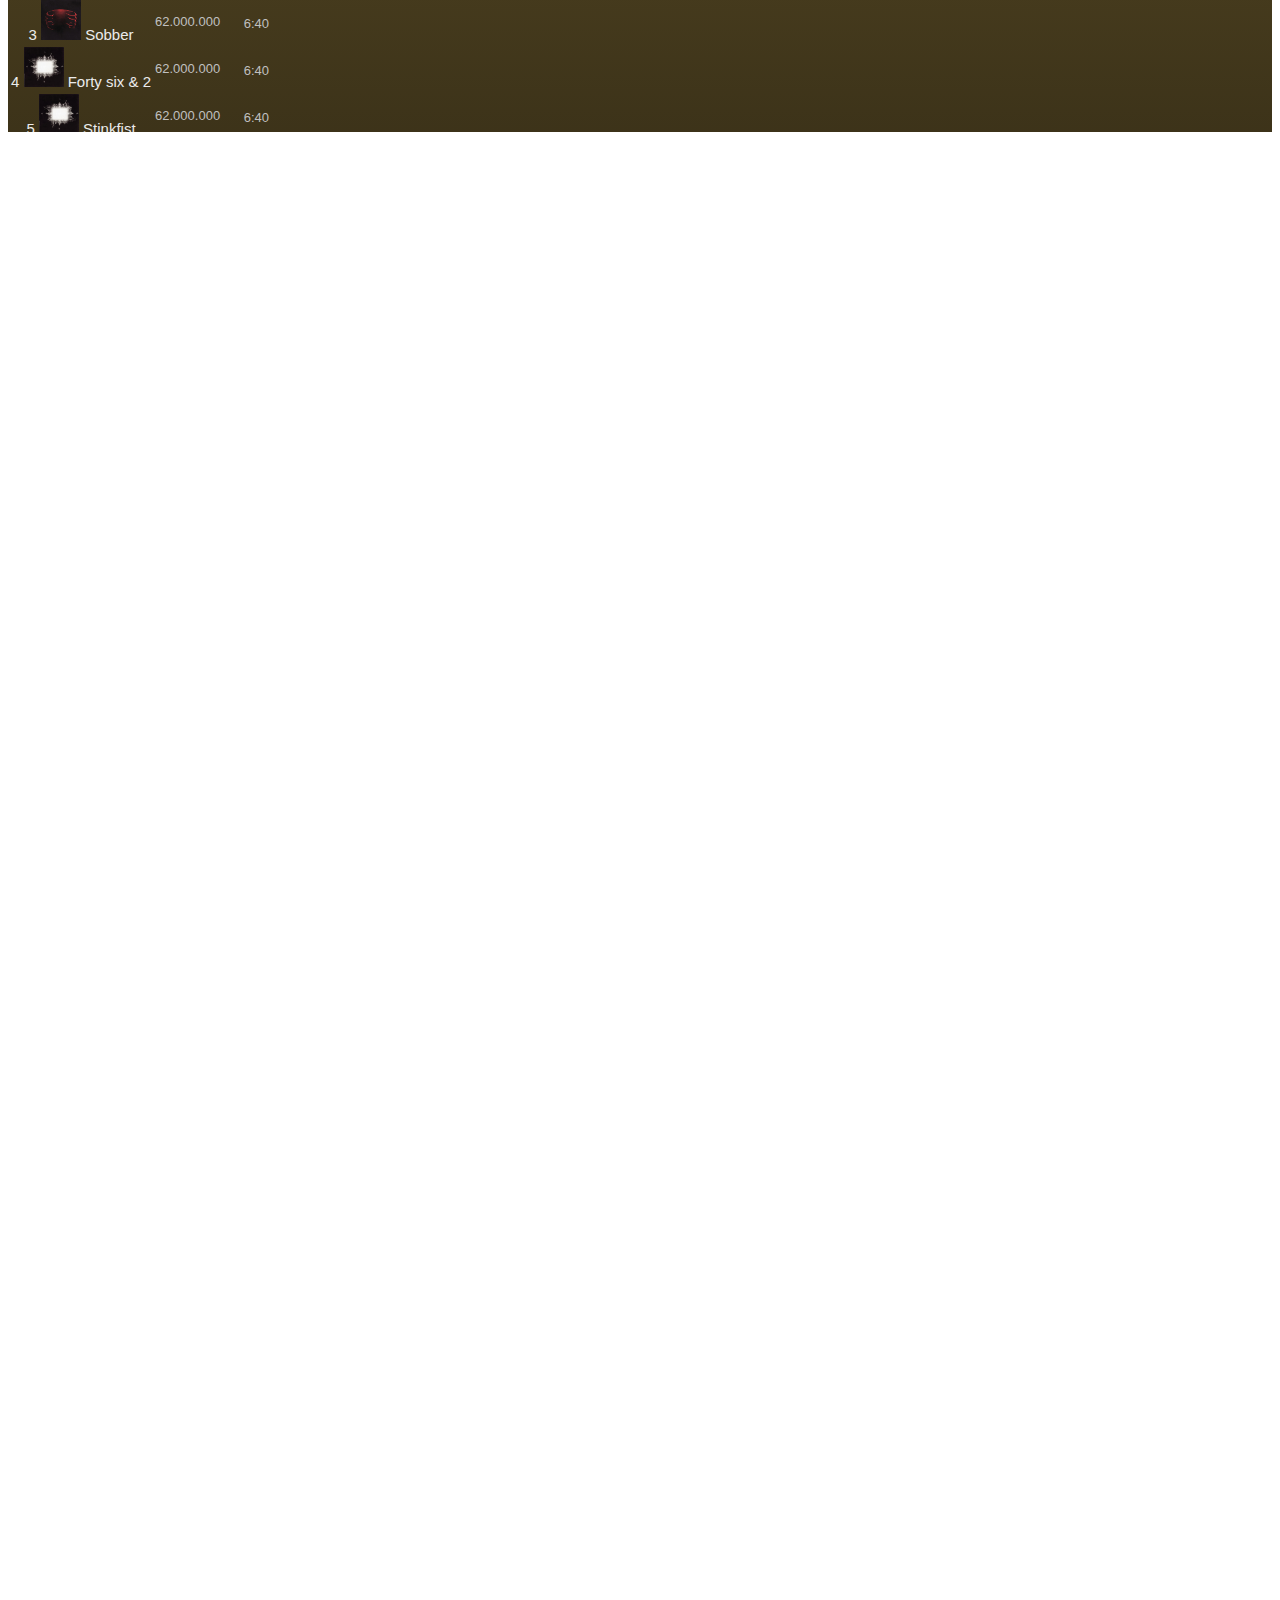
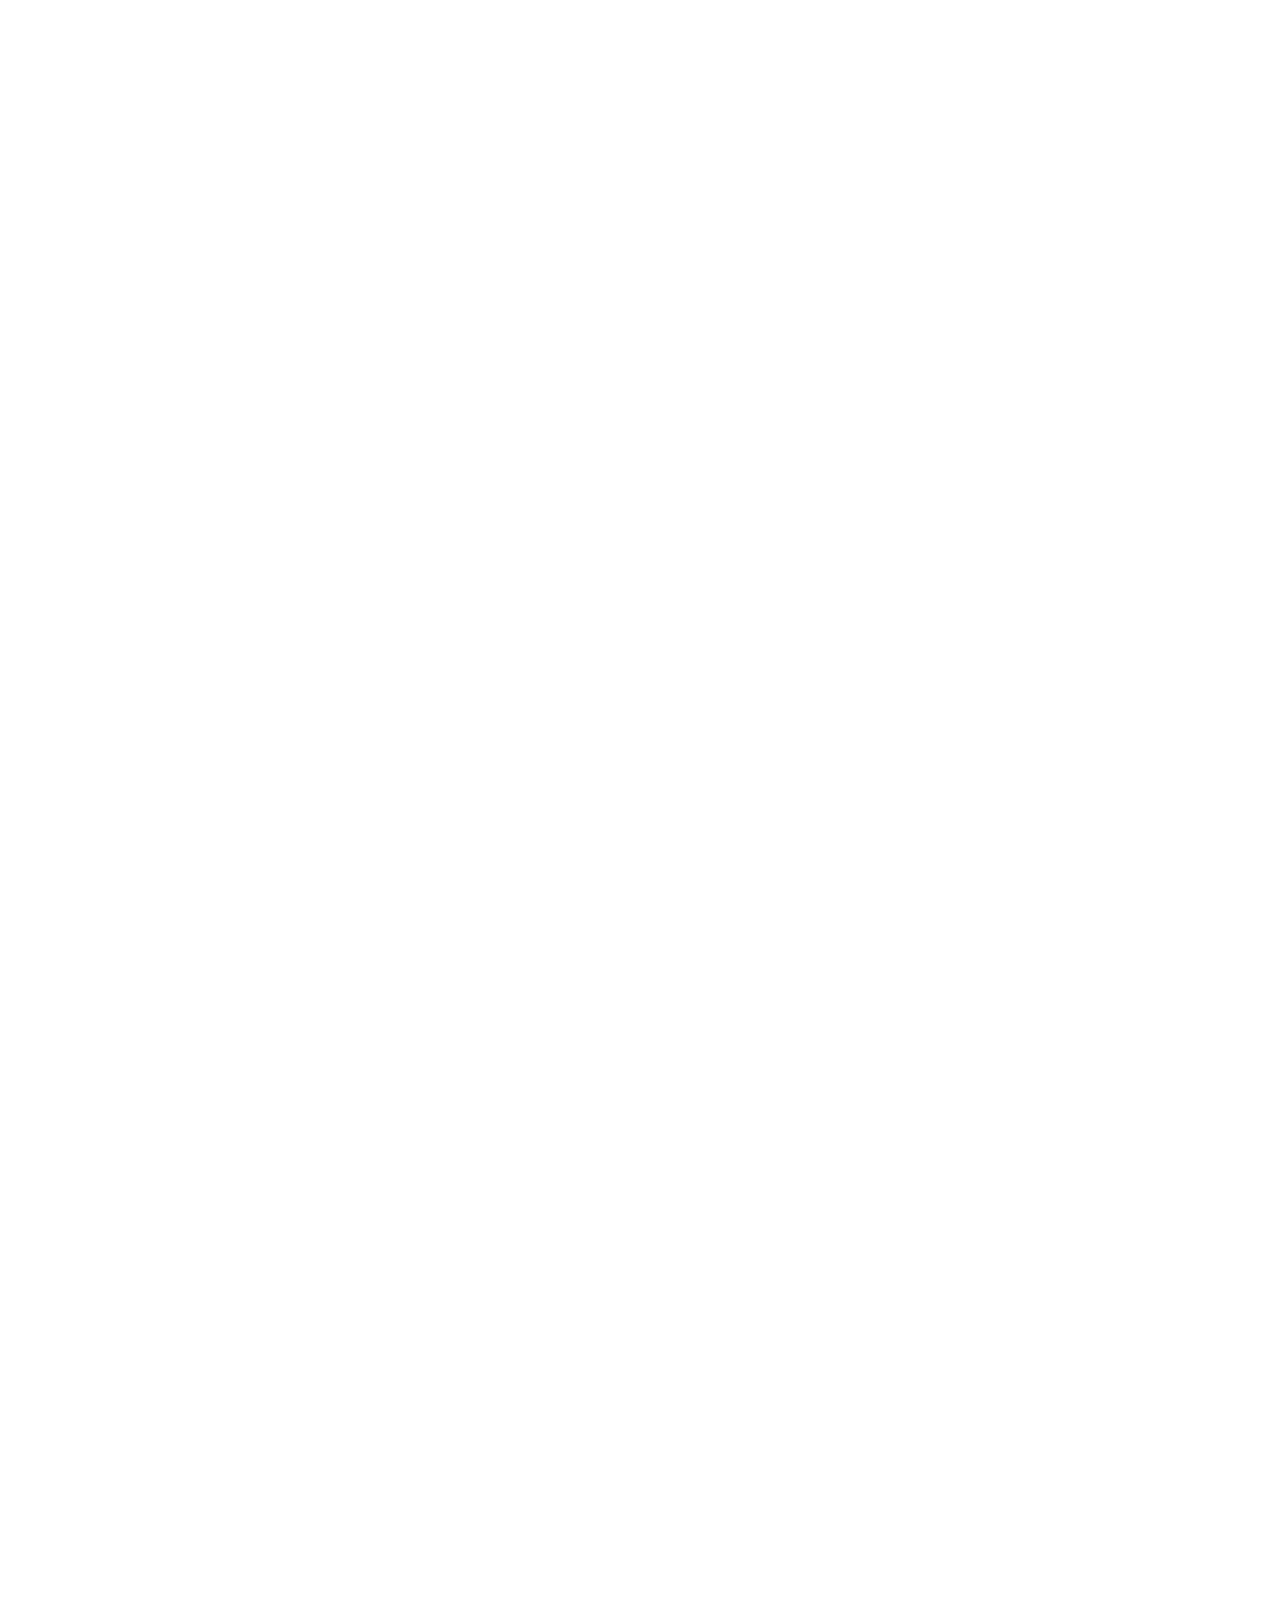
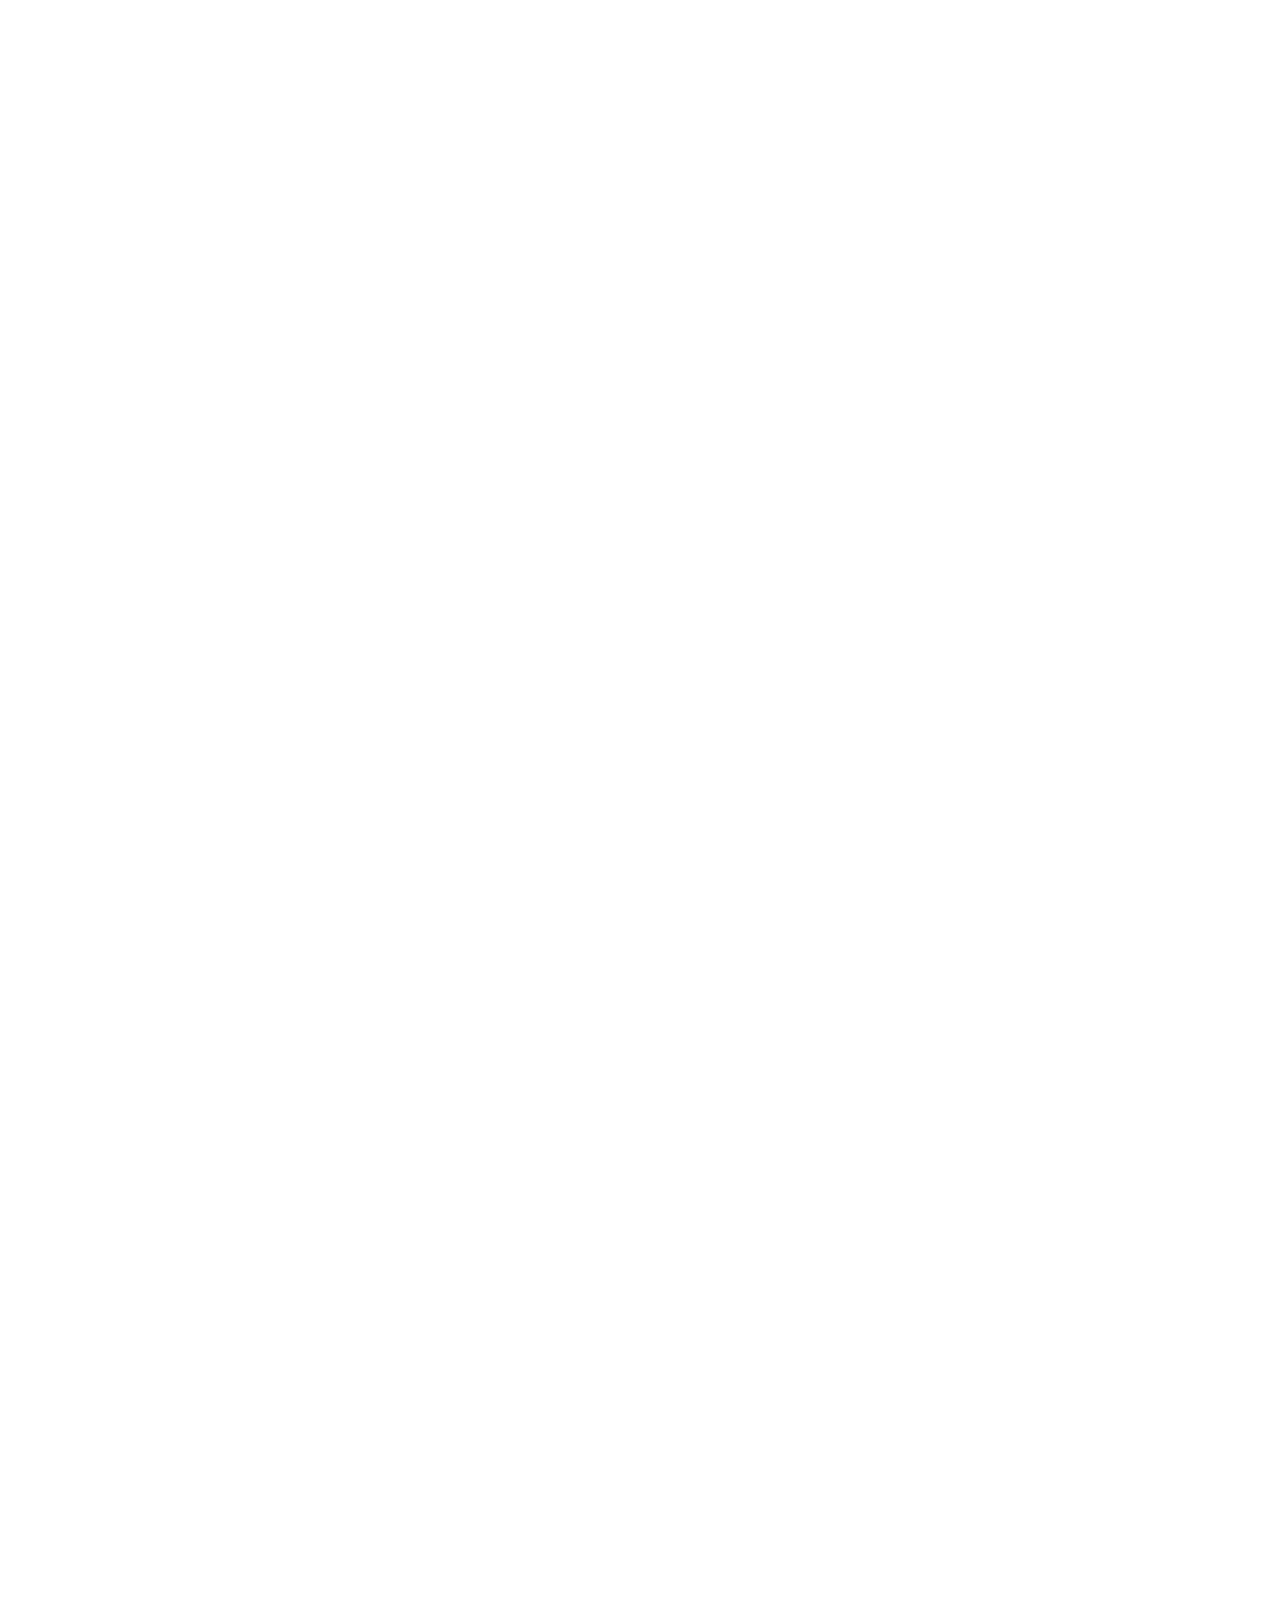
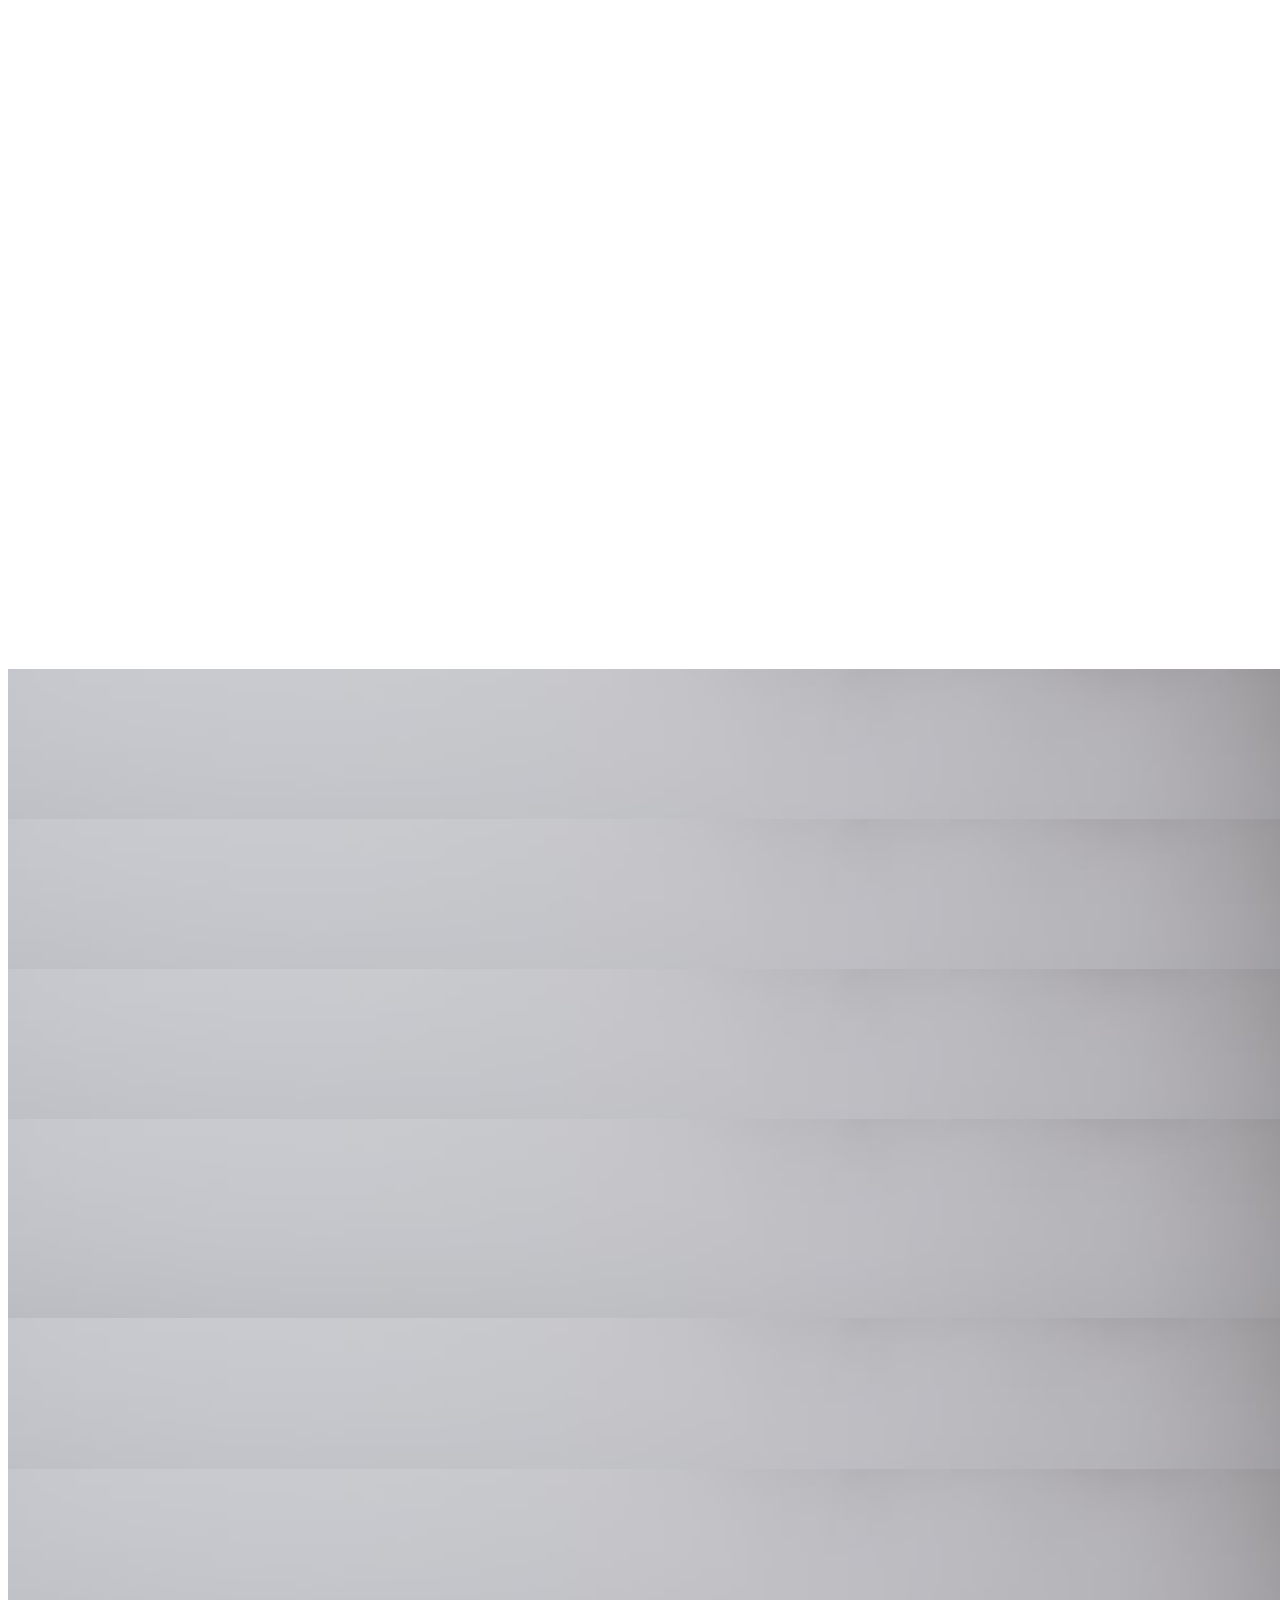
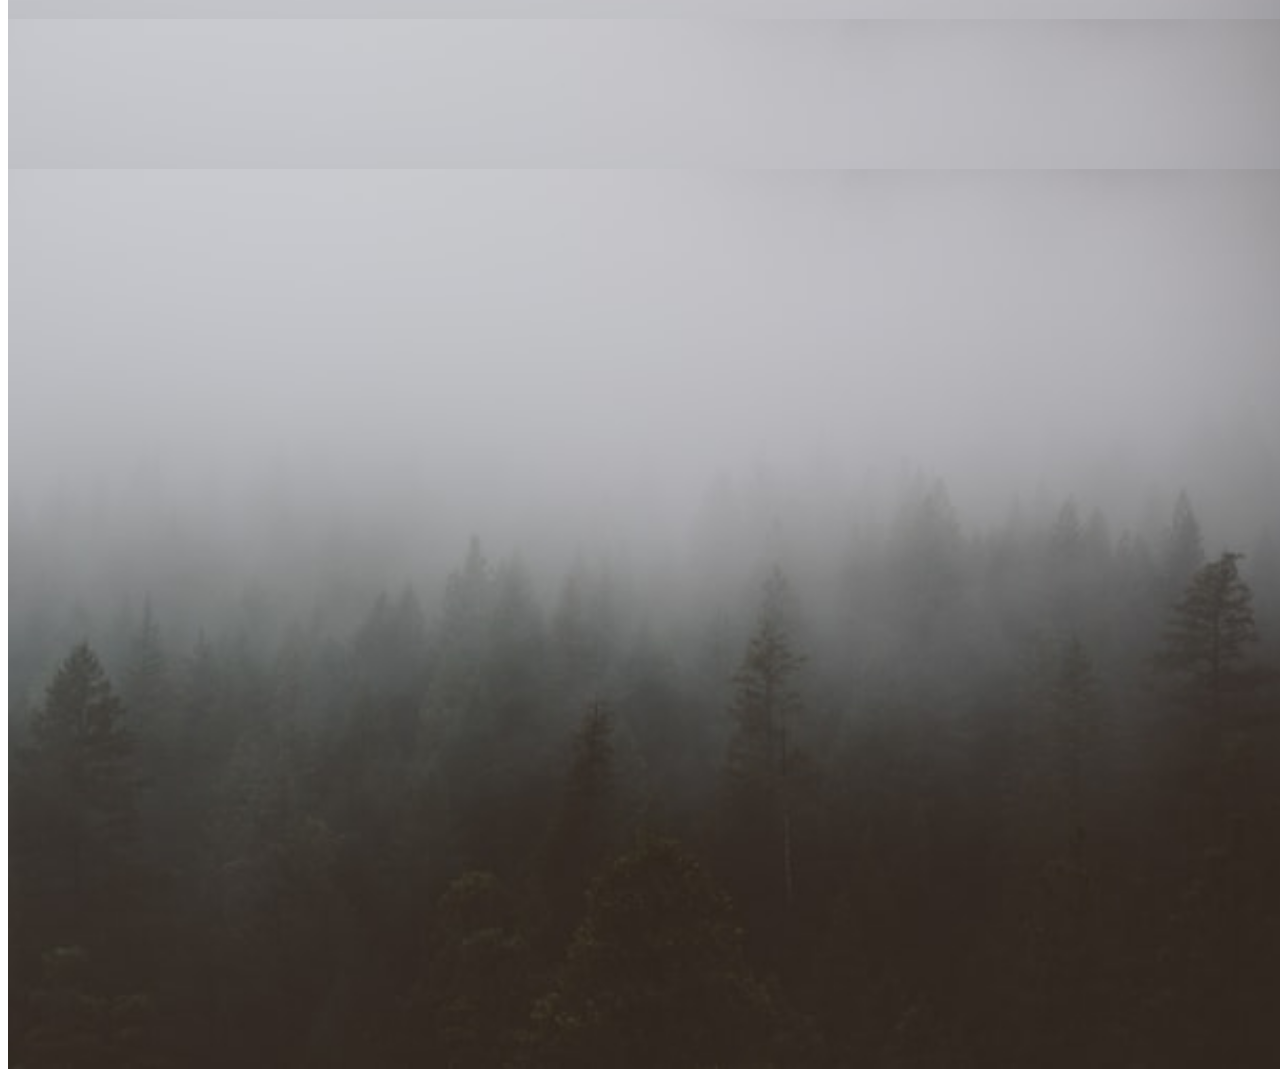
==== commit 18cbd518: "homepage connect" ====
--- a/artist-page/index.html
+++ b/artist-page/index.html
@@ -38,7 +38,7 @@
       </div>
       <ul class="container-fluid my-3">
         <li class="row">
-          <a href="#" class="col-12 d-flex align-items-center px-3 py-1">
+          <a href="../home-page/Home-Page.html" class="col-12 d-flex align-items-center px-3 py-1">
             <span class="navIcon">
               <svg
                 xmlns="http://www.w3.org/2000/svg"
--- a/artist-page/style.css
+++ b/artist-page/style.css
@@ -11,7 +11,6 @@
     rgba(0, 0, 0, 1) 100%
   );
 }
-page
 
 .title-text {
   font-size: 96px;
@@ -71,7 +70,6 @@
   font-weight: 500;
   height: 30px;
   letter-spacing: 1px;
-
 }
 .btn.dropdown {
   color: rgb(167, 167, 167);
@@ -274,6 +272,7 @@
   background: #666;
   border-radius: 5px;
   font-weight: 500;
+  text-decoration: none;
 }
 
 .navIcon {
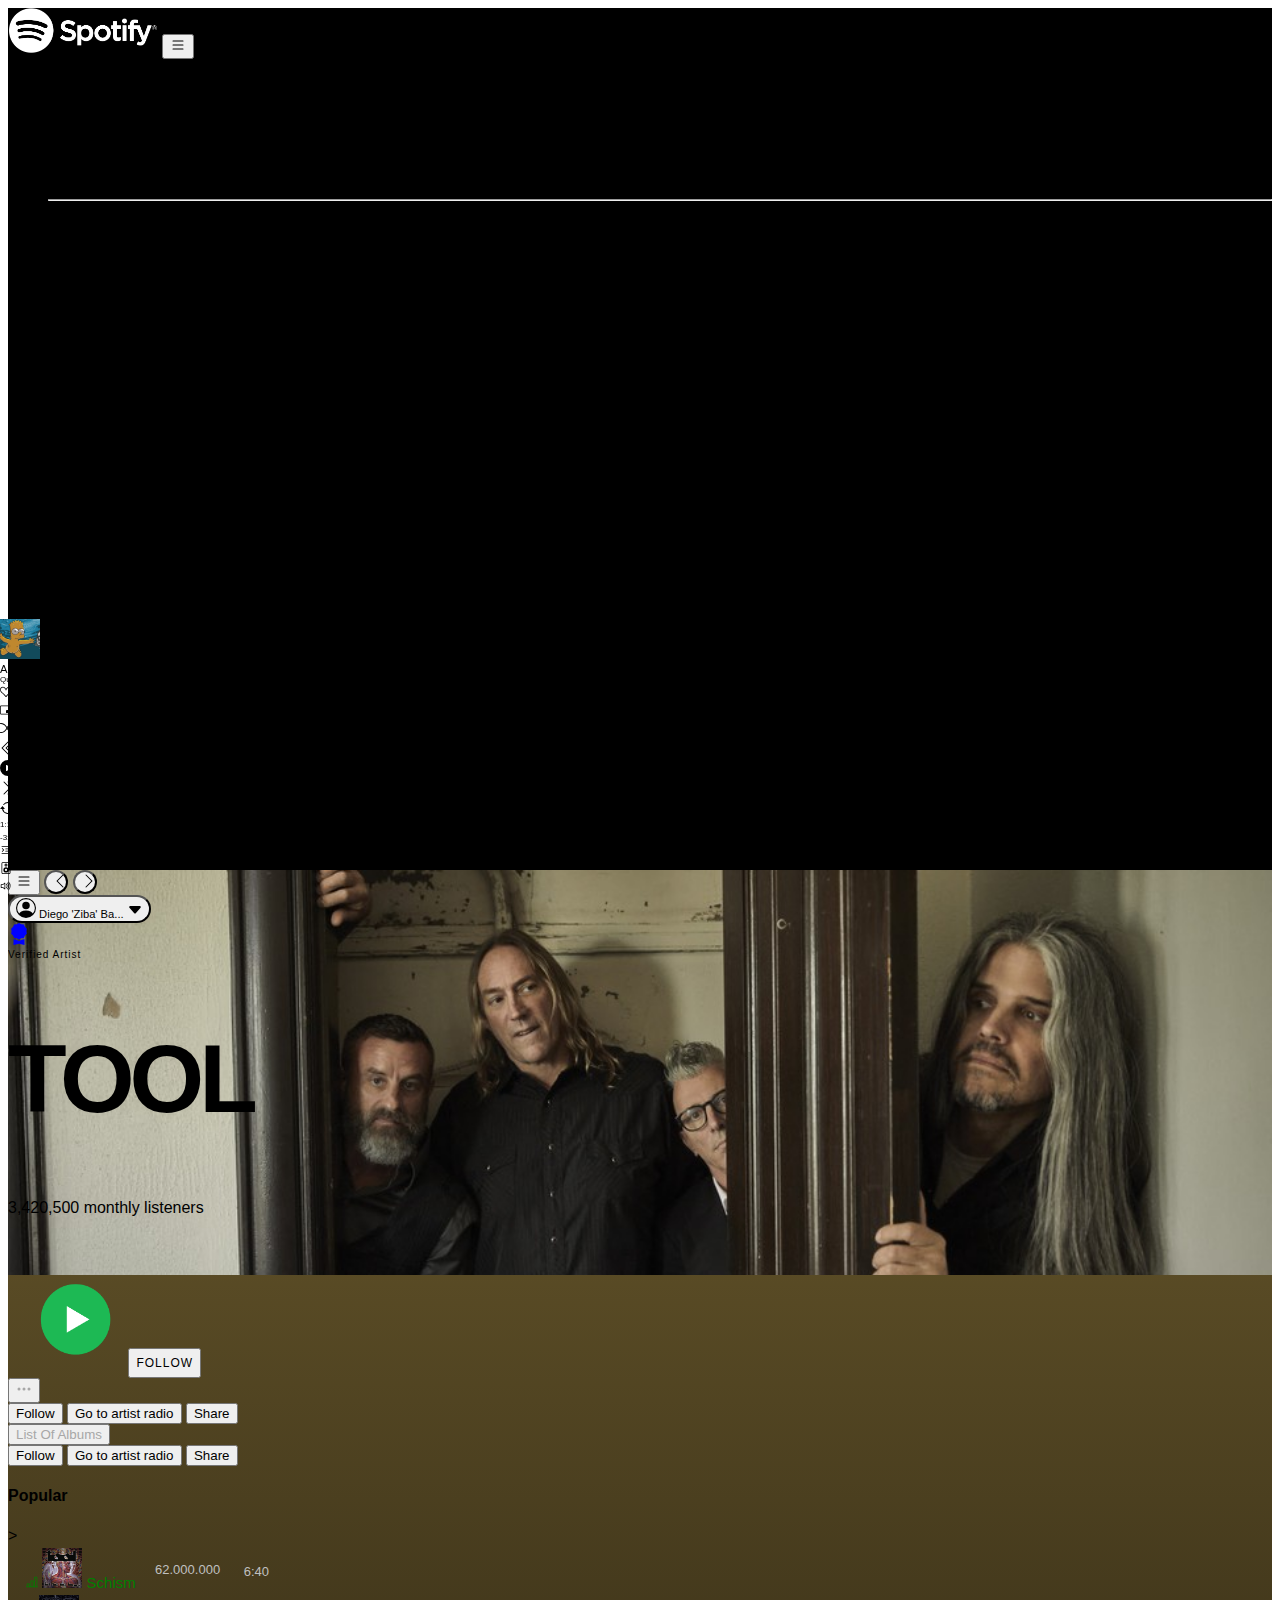
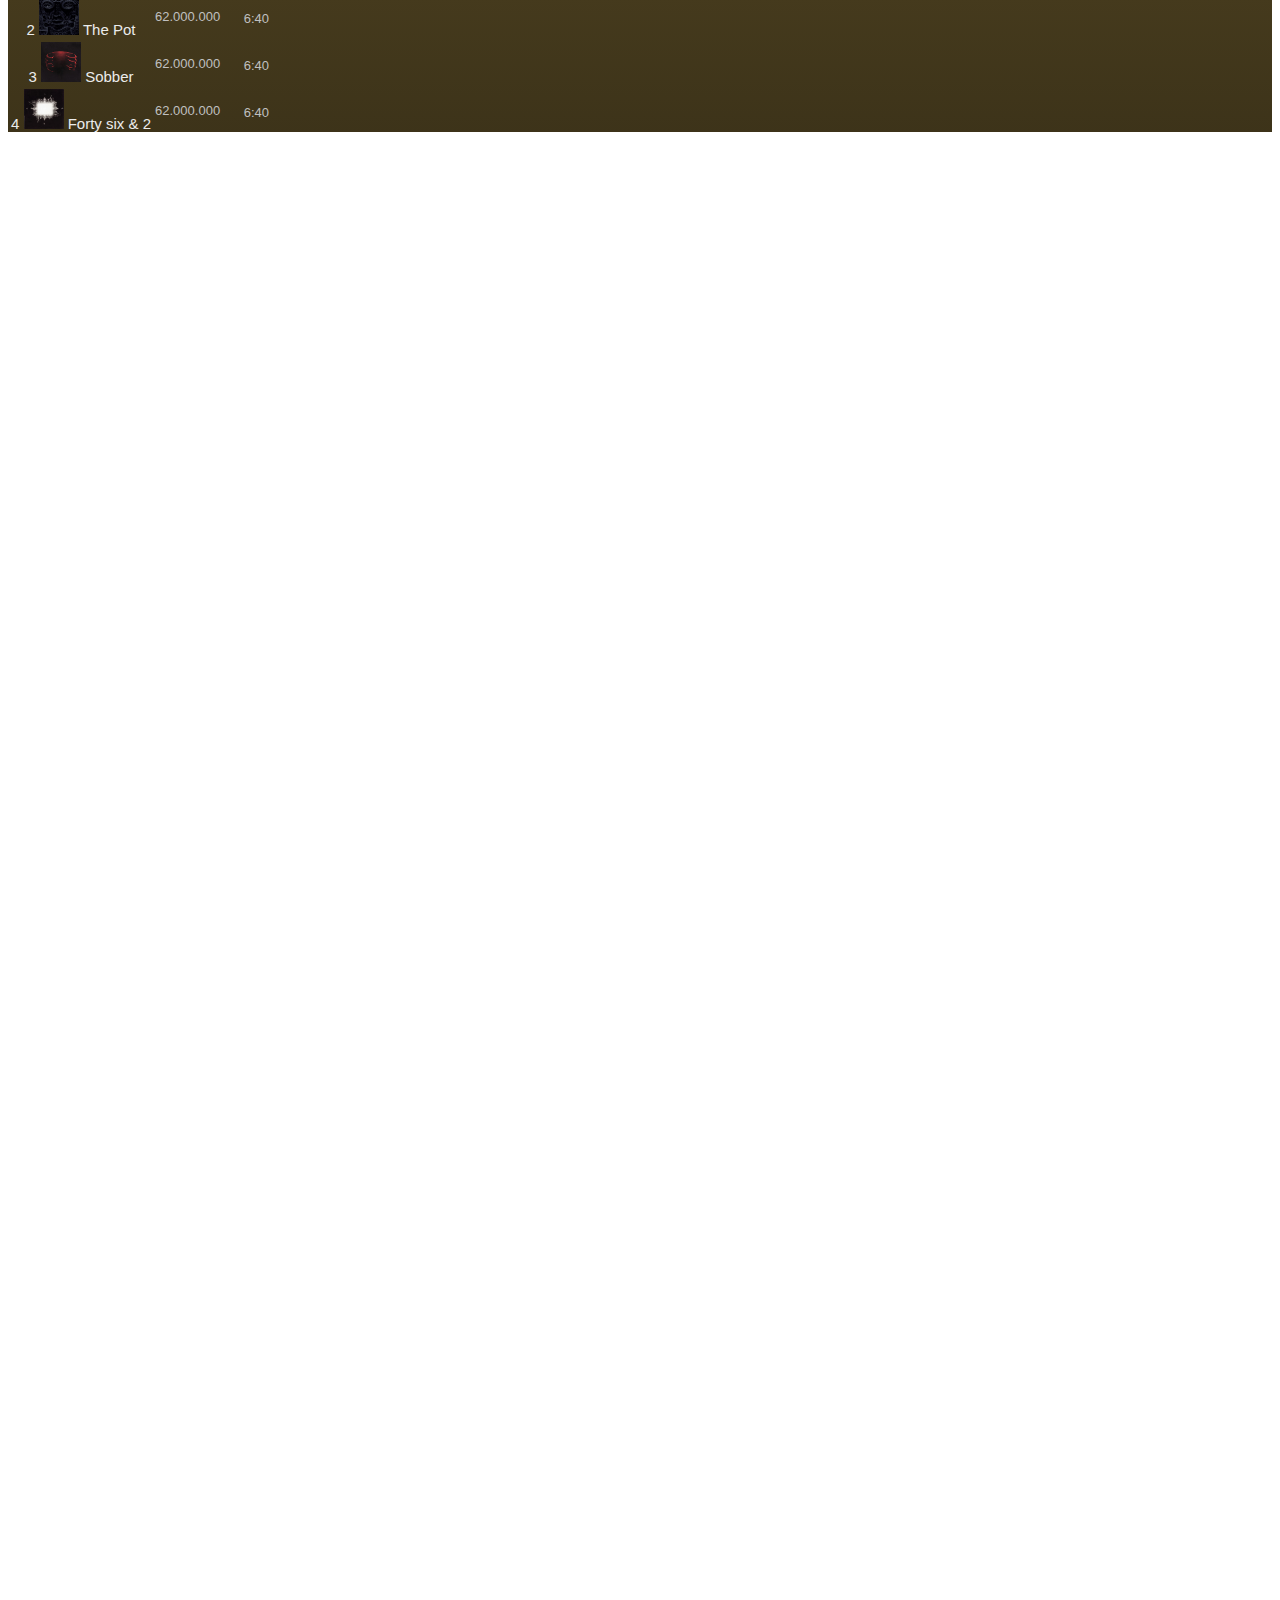
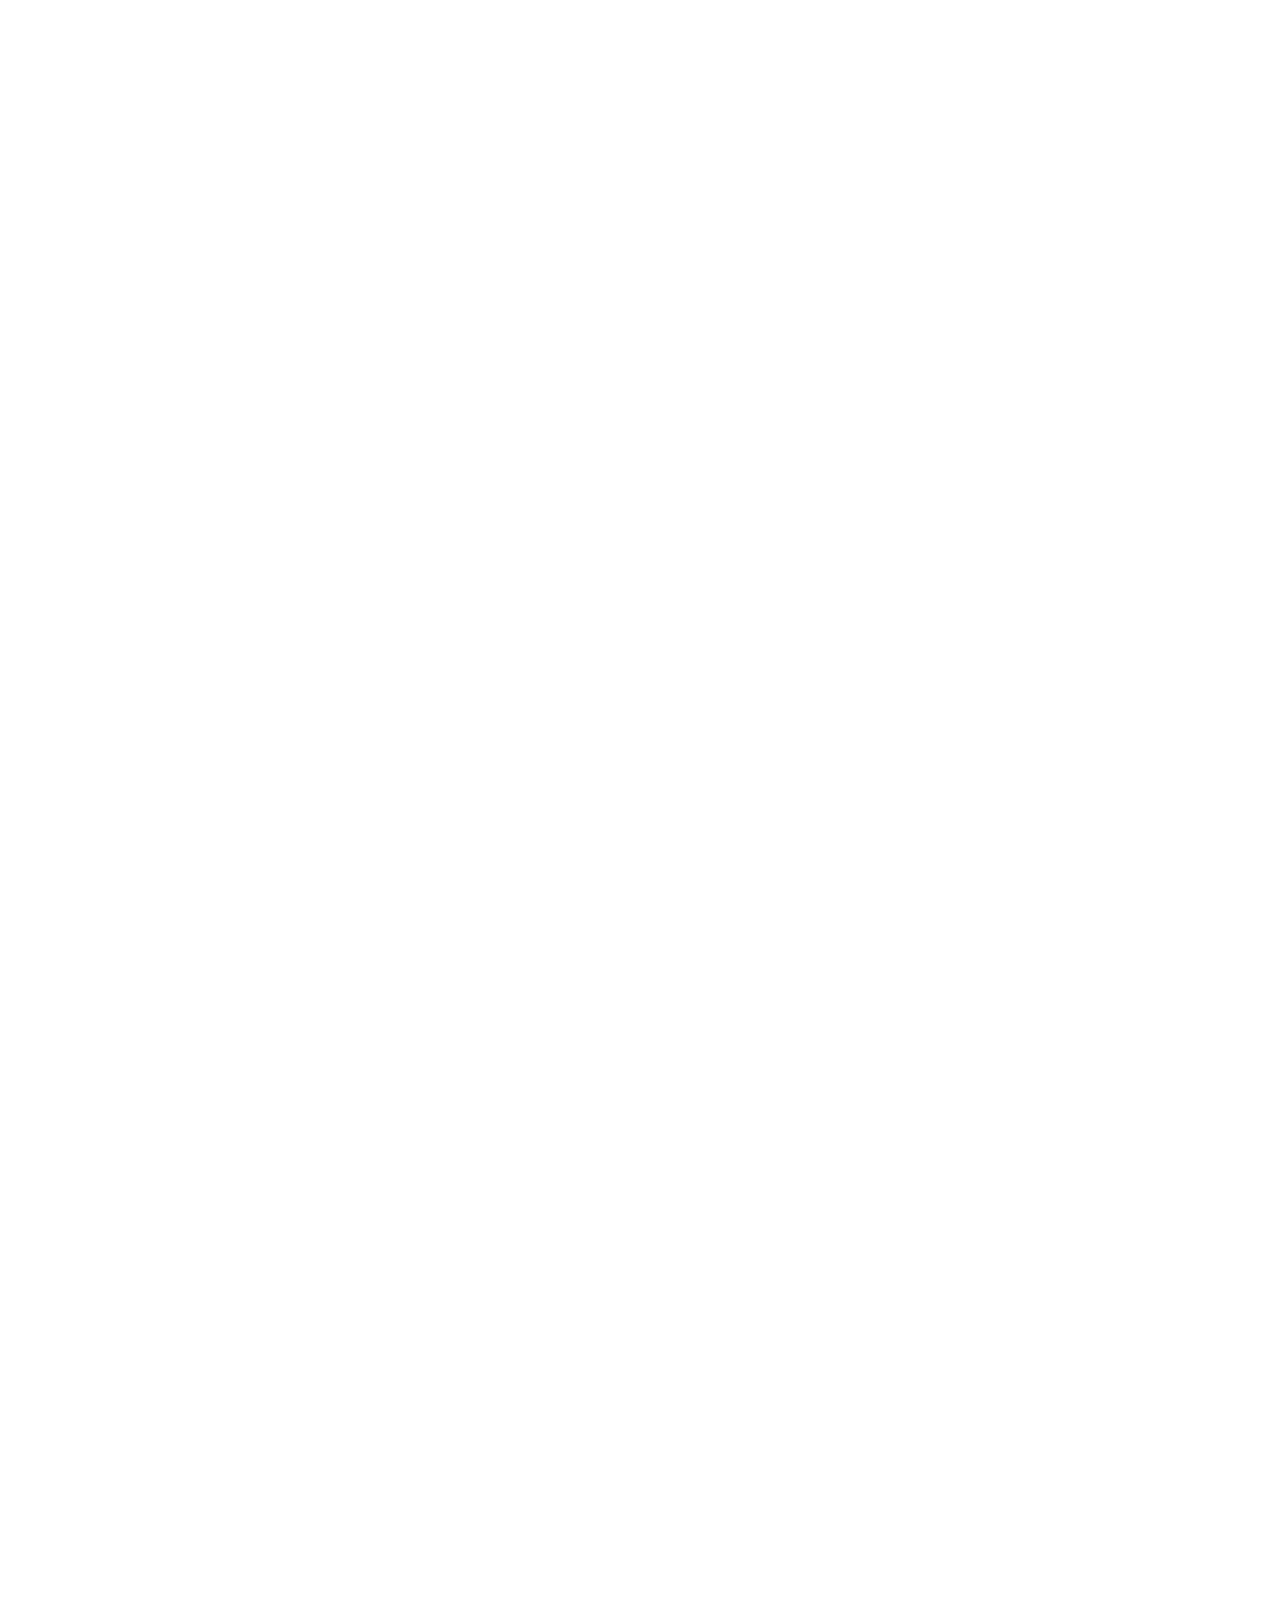
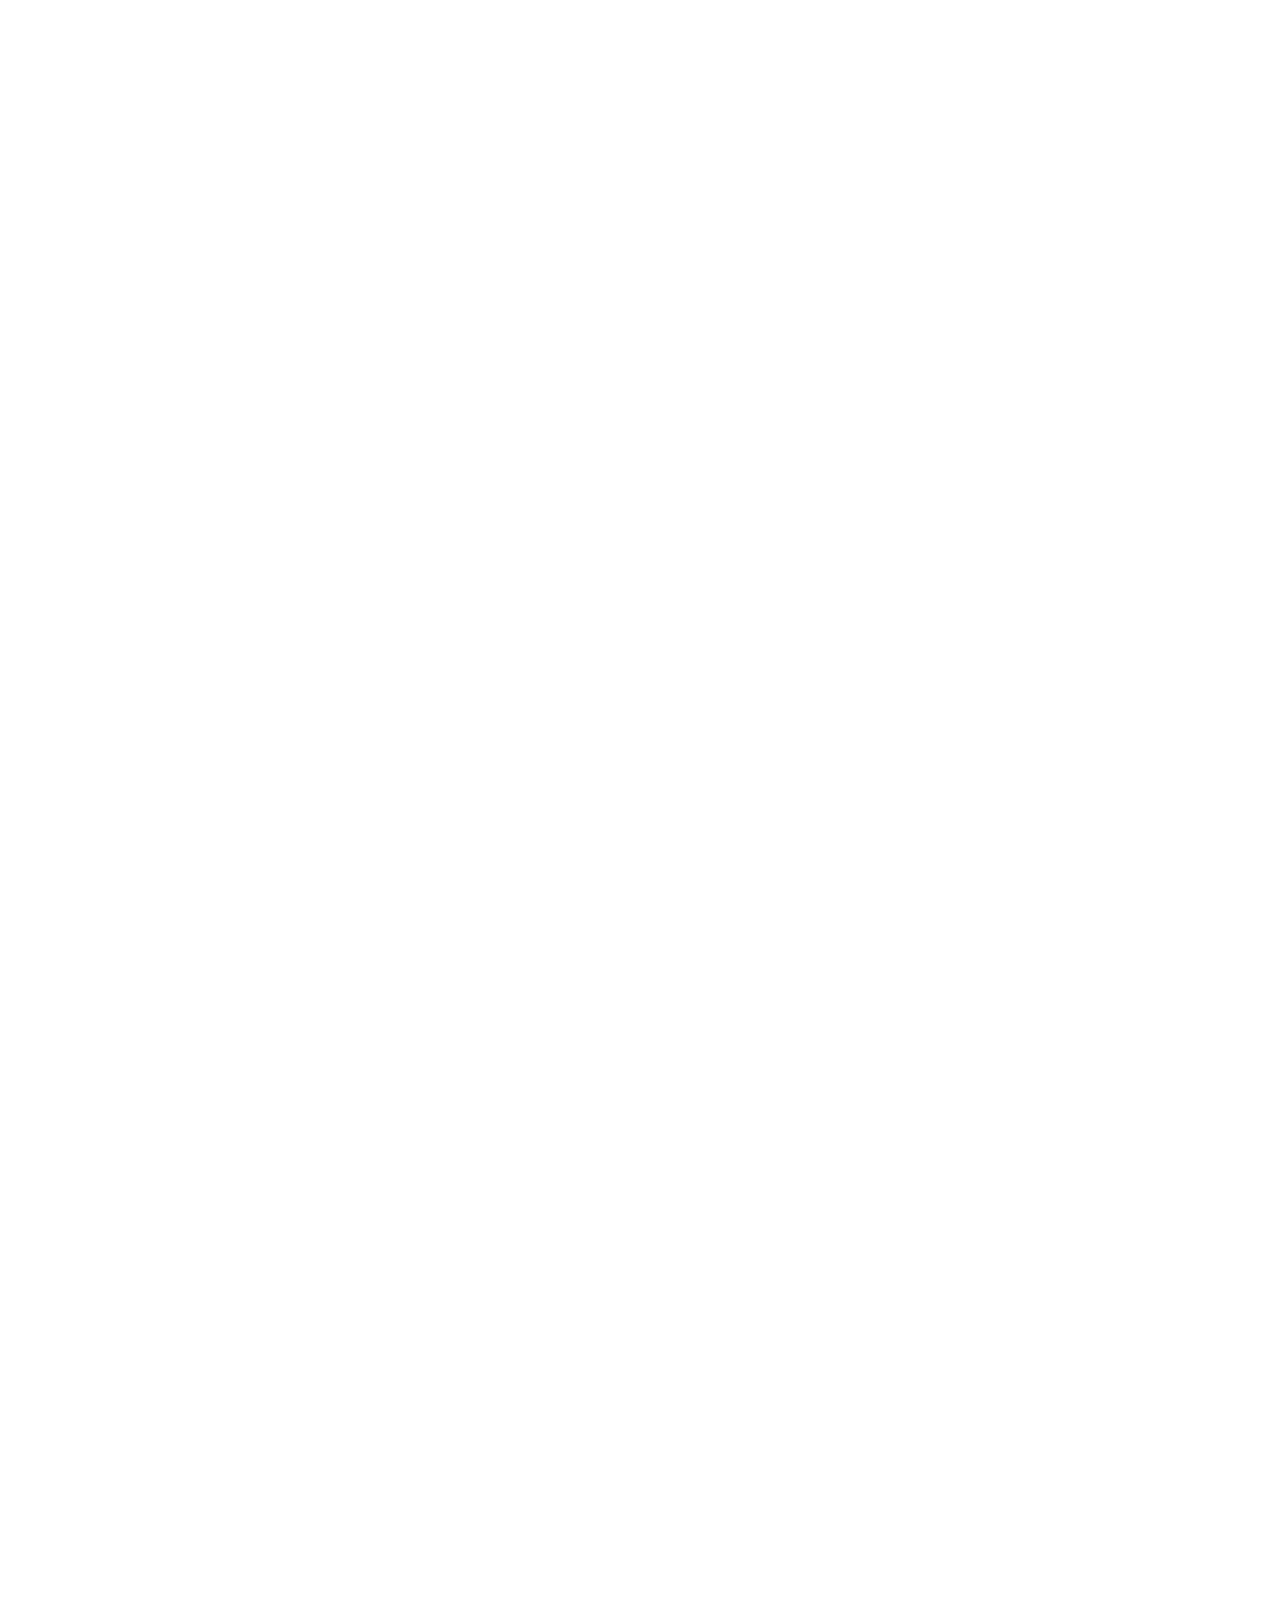
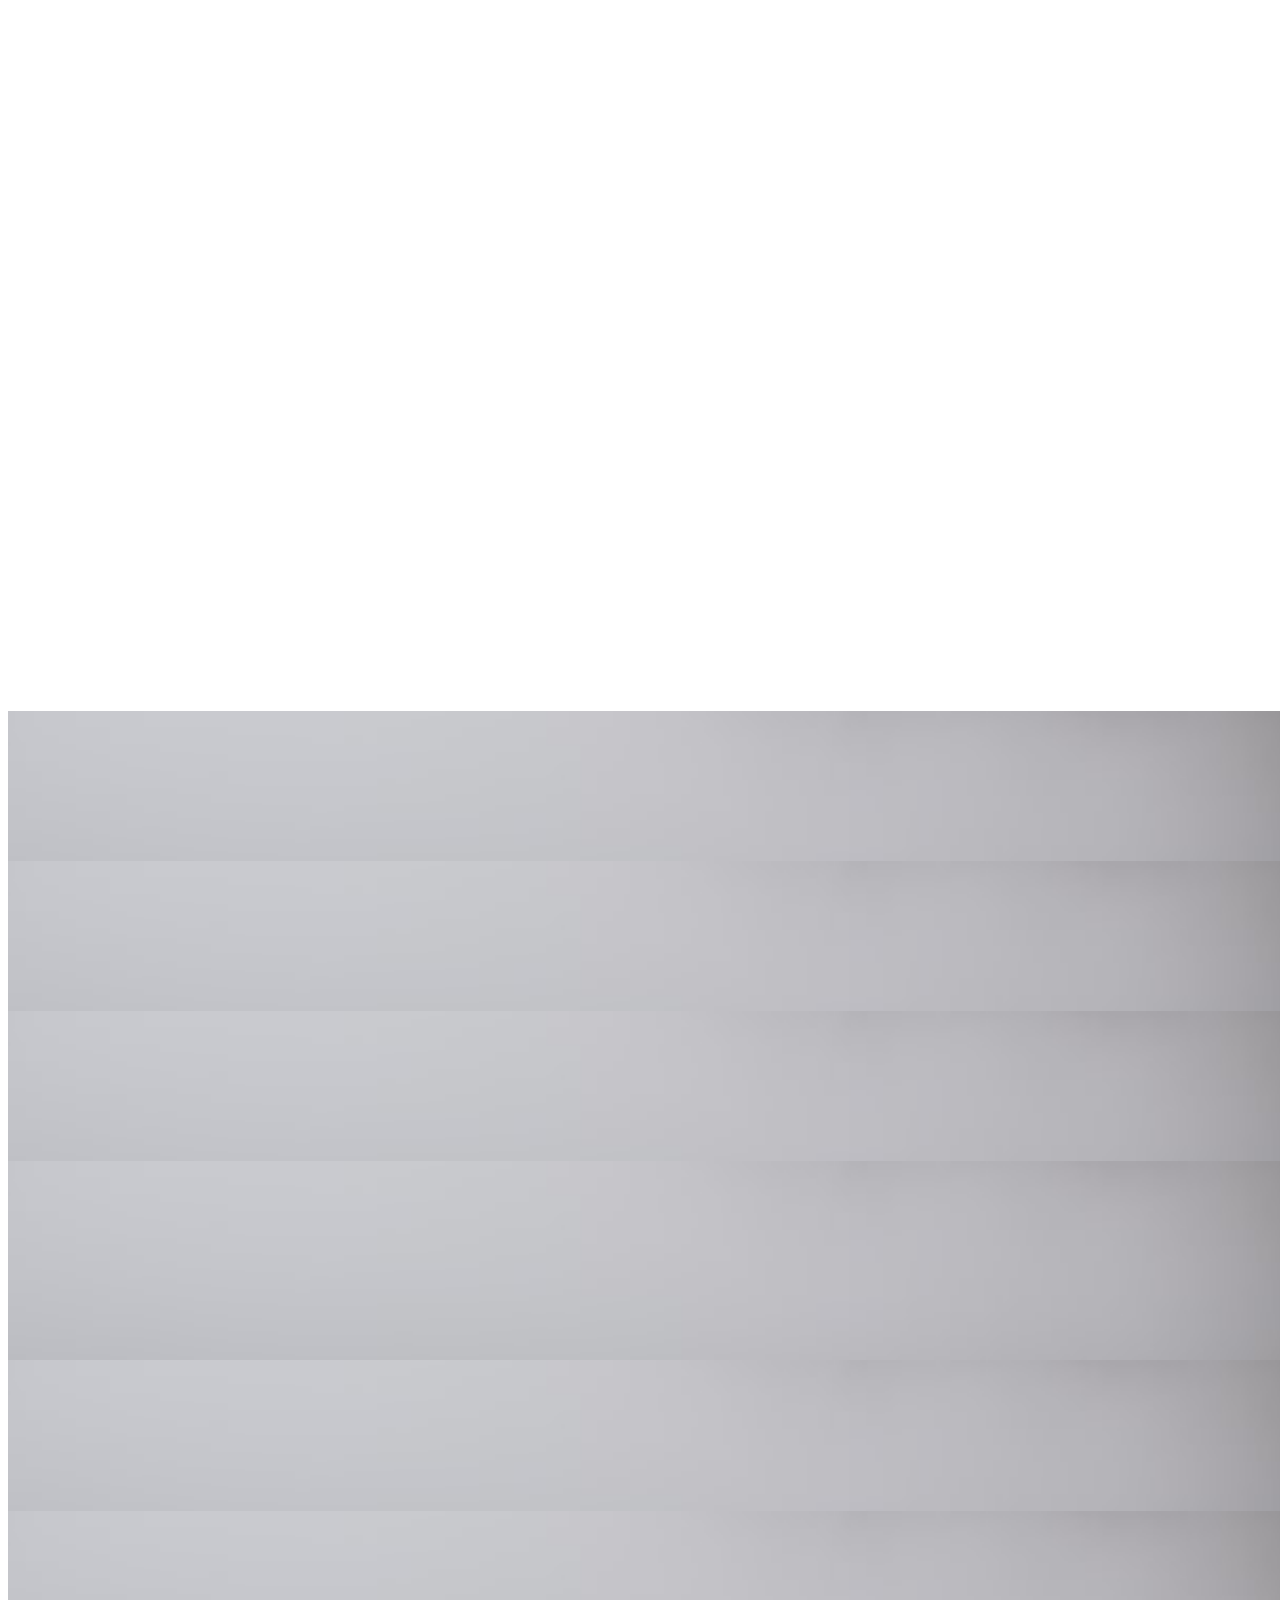
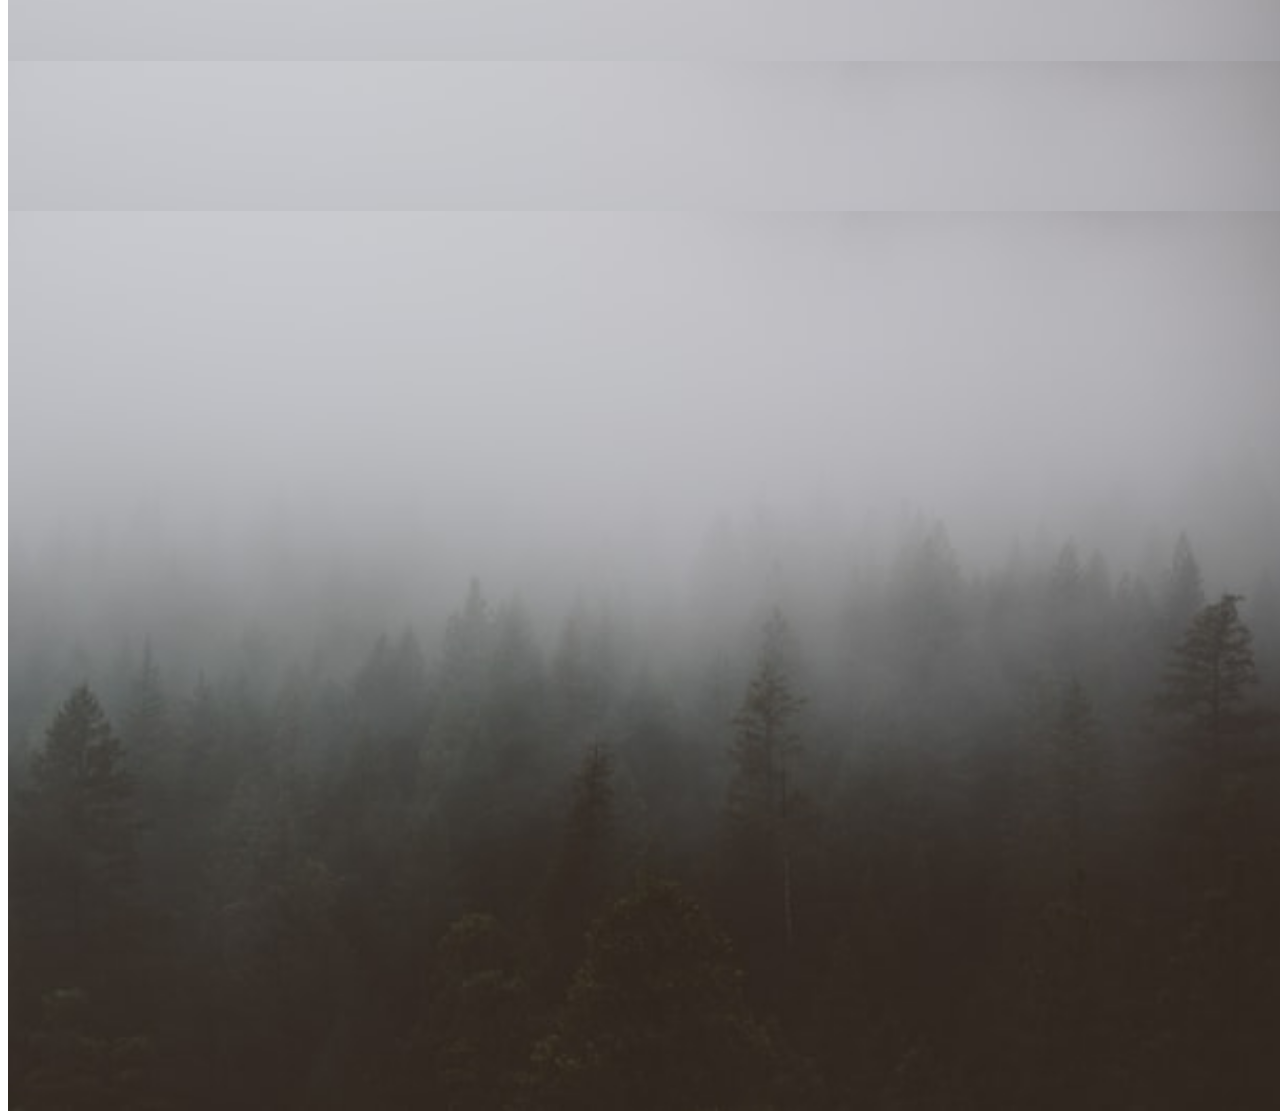
==== commit 8315bcbb: "Only added api data." ====
--- a/artist-page/index.html
+++ b/artist-page/index.html
@@ -318,7 +318,7 @@
 <!--------------------------------Title Section/Jumbotron-------------------------------------->
     <div id="background">
     <div class="jumbotron jumbotron-fluid d-flex flex-column justify-content-between back-ground text-white py-0 " style="background-image: url(artist-assets/original.jpeg);background-size: cover; height: 45vh;">
-      <div class="container-fluid d-flex flex-column justify-content-between p-1 p-sm-2 p-md-3">
+      <div class="container-fluid d-flex flex-column justify-content-between sticky-top p-1 p-sm-2 p-md-3">
         <div
             class="d-sm-flex justify-content-between align-items-center"
             id="topNav"
@@ -474,6 +474,16 @@
                     <button class="dropdown-item bg-dark text-light" type="button">Share</button>
                 </div>
             </div>
+            <div class="dropdown ">
+              <button class="btn dropdown" type="button" id="dropdownMenu2" data-toggle="dropdown" aria-haspopup="true" aria-expanded="false">
+                List Of Albums
+              </button>
+              <div class="album-list dropdown-menu bg-dark text-dark" aria-labelledby="dropdownMenu2">
+                  <button class="dropdown-item bg-dark text-light" type="button">Follow</button>
+                  <button class="dropdown-item bg-dark text-light" type="button">Go to artist radio</button>
+                  <button class="dropdown-item bg-dark text-light" type="button">Share</button>
+              </div>
+          </div>
             </div>
         </div>
 <!--------------------------------Popular Tracks Section/Table-------------------------------------->
@@ -485,7 +495,7 @@
                 <table class="table table-borderless mx-4">
                     <tbody>
                         <tr class="tracklist-row"> 
-                            <th id="green-row" scope="row" colspan="4" class="track-title-text">
+                            <th id="green-row" scope="row" colspan="4" class="tracks01 track-title-text">
                                 <svg  class="playing-progres-icon" xmlns="http://www.w3.org/2000/svg" width="12" height="12" fill="currentColor" class="bi bi-bar-chart-line" viewBox="0 0 16 16">
                                 <path d="M11 2a1 1 0 0 1 1-1h2a1 1 0 0 1 1 1v12h.5a.5.5 0 0 1 0 1H.5a.5.5 0 0 1 0-1H1v-3a1 1 0 0 1 1-1h2a1 1 0 0 1 1 1v3h1V7a1 1 0 0 1 1-1h2a1 1 0 0 1 1 
                                 1v7h1V2zm1 12h2V2h-2v12zm-3 0V7H7v7h2zm-5 0v-3H2v3h2z"/>
@@ -507,7 +517,7 @@
                             </td>
                         </tr>
                         <tr class="tracklist-row" >
-                            <th scope="row" colspan="4" class="track-title-text">2 
+                            <th scope="row" colspan="4" class="tracks02 track-title-text">2 
                                 <img src="artist-assets/10000Days.jpeg" class="img-fluid mx-3" style="height: 40px; height: 40px;" alt="...">
                                 The Pot</th>
                             <td class="viewed-text pl-5 pt-4" colspan="2">62.000.000</td>
@@ -525,7 +535,7 @@
                             </td>
                         </tr>
                         <tr class="tracklist-row" >
-                            <th scope="row" colspan="4" class="track-title-text">3
+                            <th scope="row" colspan="4" class="tracks03 track-title-text">3
                                 <img src="artist-assets/Tool-Undertow.jpeg" class="img-fluid mx-3" style="height: 40px; height: 40px;" alt="...">
                                 Sobber</th>
                             <td class="viewed-text pl-5 pt-4" colspan="2">62.000.000</td>
@@ -543,7 +553,7 @@
                             </td>
                         </tr>
                         <tr class="tracklist-row" >
-                            <th scope="row" colspan="4" class="track-title-text">4
+                            <th scope="row" colspan="4" class="tracks track-title-text">4
                                 <img src="artist-assets/Aenima.jpeg" class="img-fluid mx-3" style="height: 40px; height: 40px;" alt="...">
                                 Forty six & 2</th>
                             <td class="viewed-text pl-5 pt-4" colspan="2">62.000.000</td>
@@ -561,7 +571,7 @@
                             </td>
                         </tr>
                         <tr class="tracklist-row" >
-                            <th scope="row" colspan="4" class="track-title-text">5
+                            <th scope="row" colspan="4" class="tracks track-title-text">5
                                 <img src="artist-assets/Aenima.jpeg" class="img-fluid mx-3" style="height: 40px; height: 40px;" alt="...">
                                 Stinkfist</th>
                             <td class="viewed-text pl-5 pt-4" colspan="2">62.000.000</td>
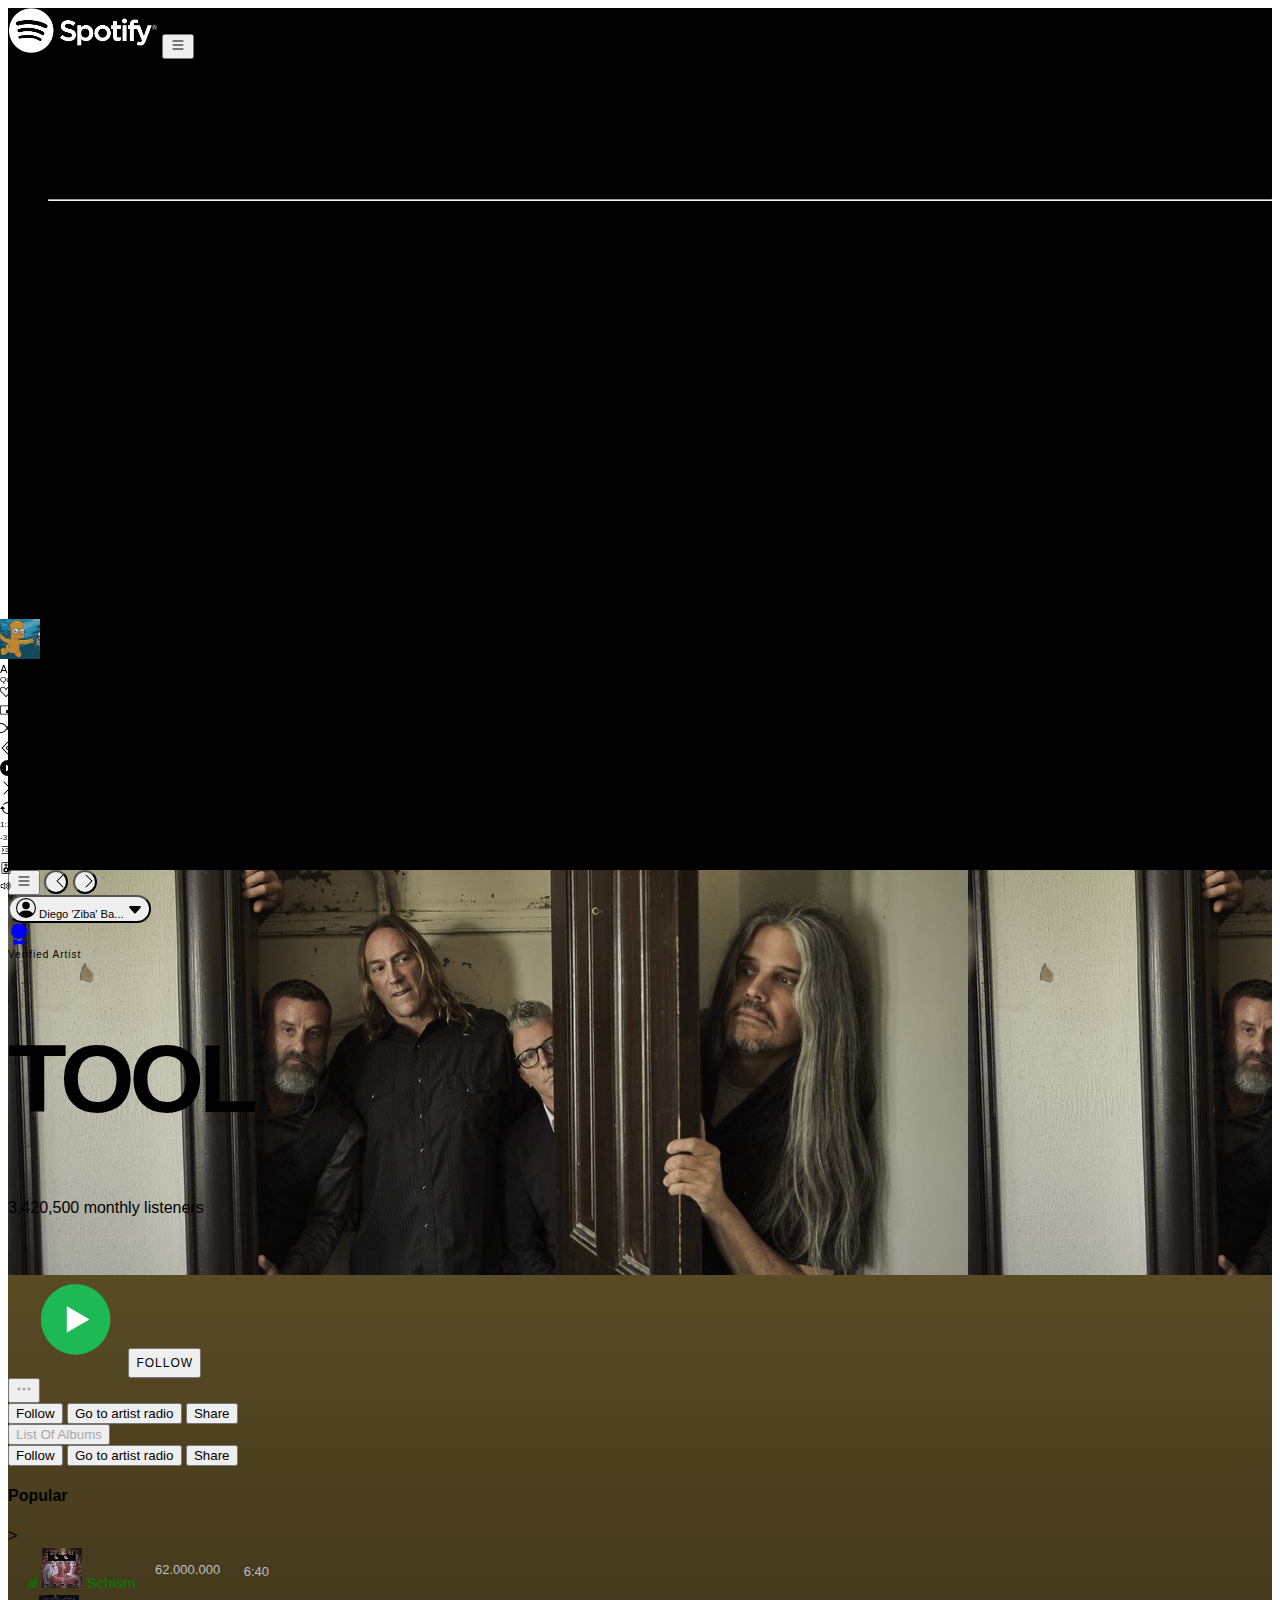
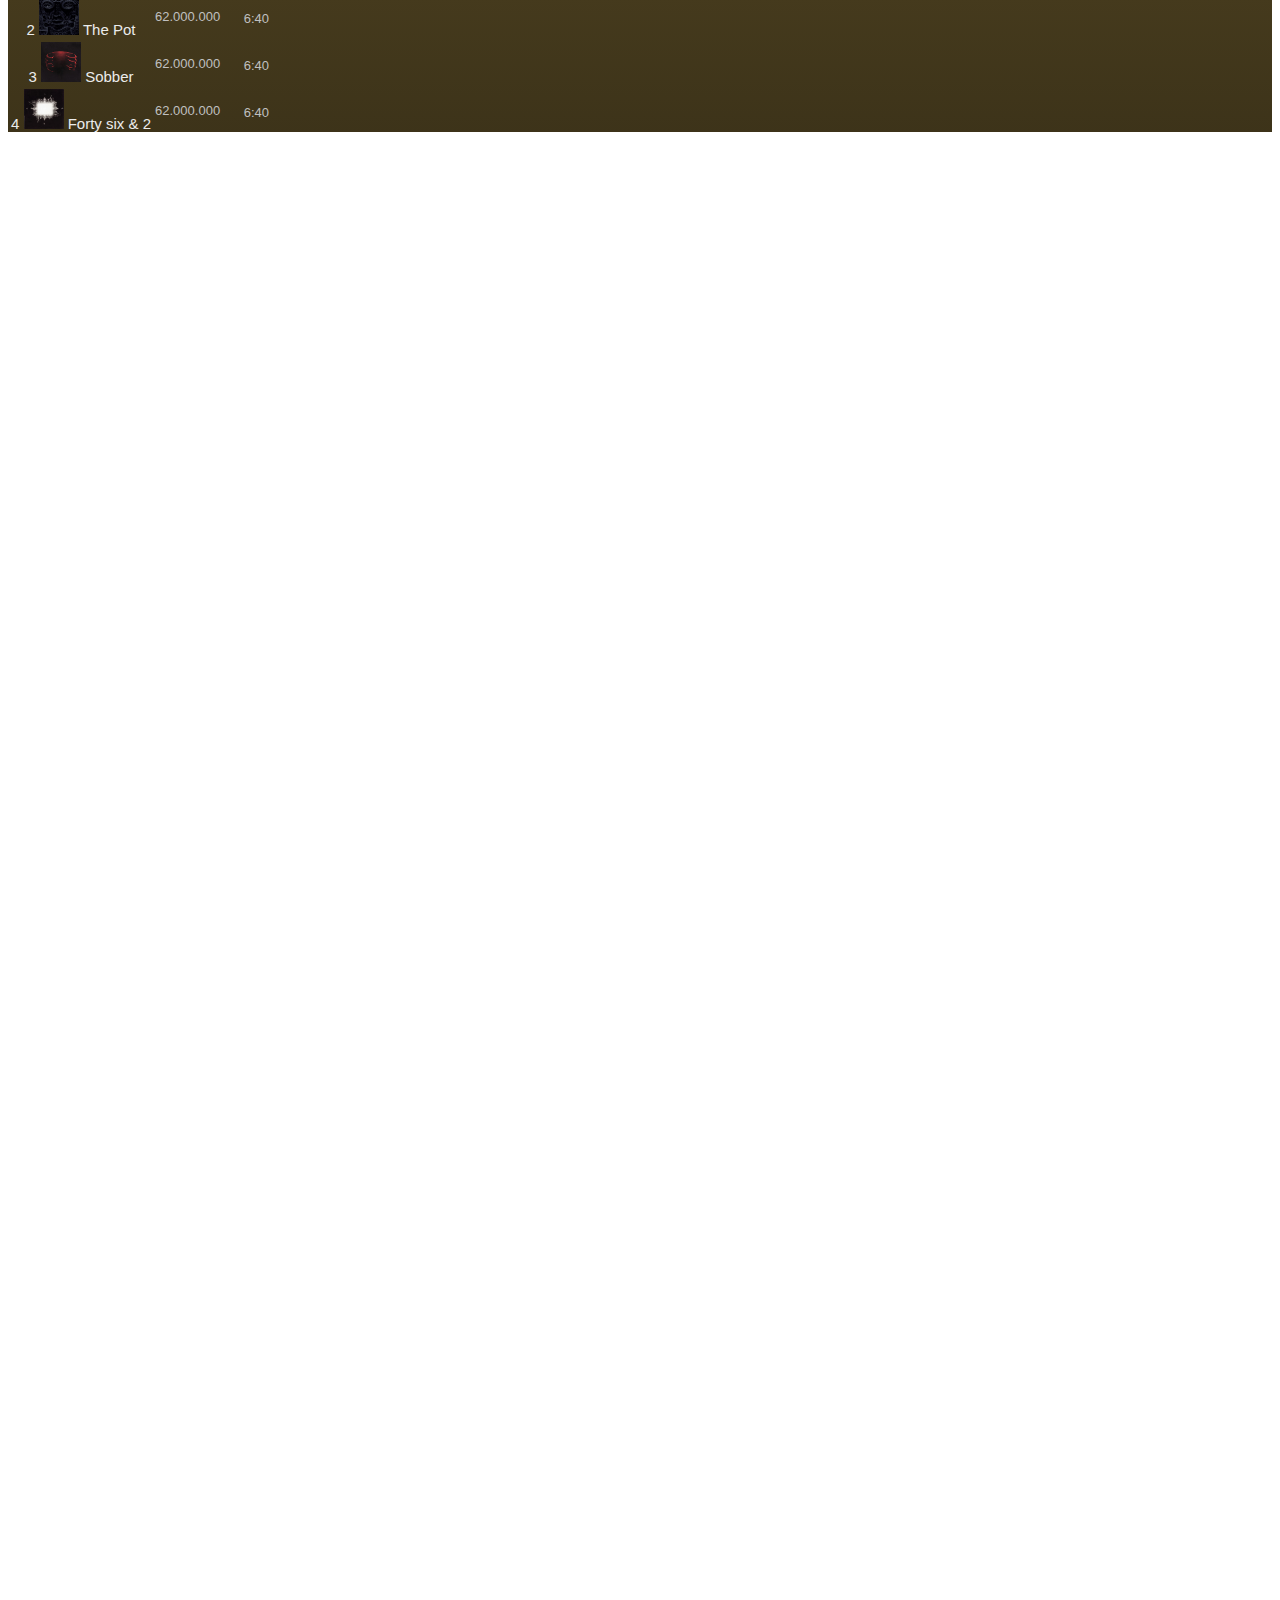
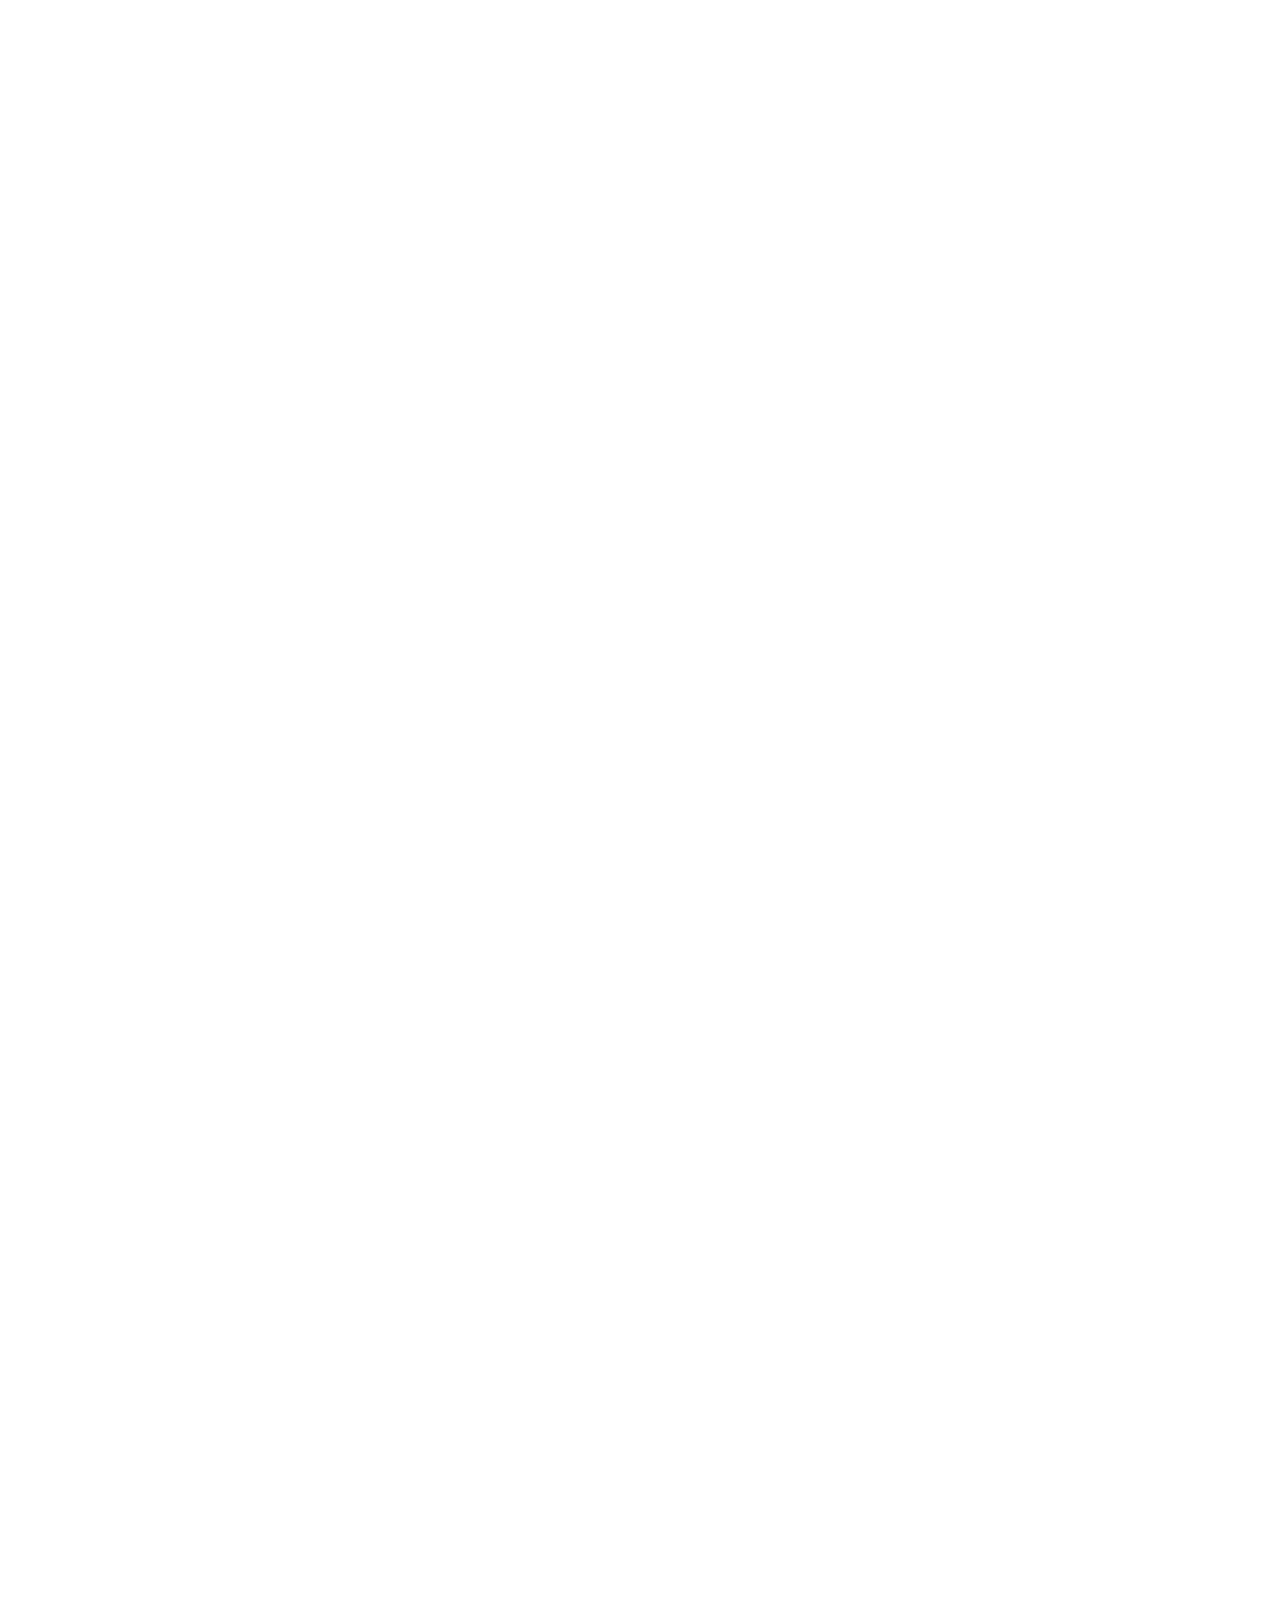
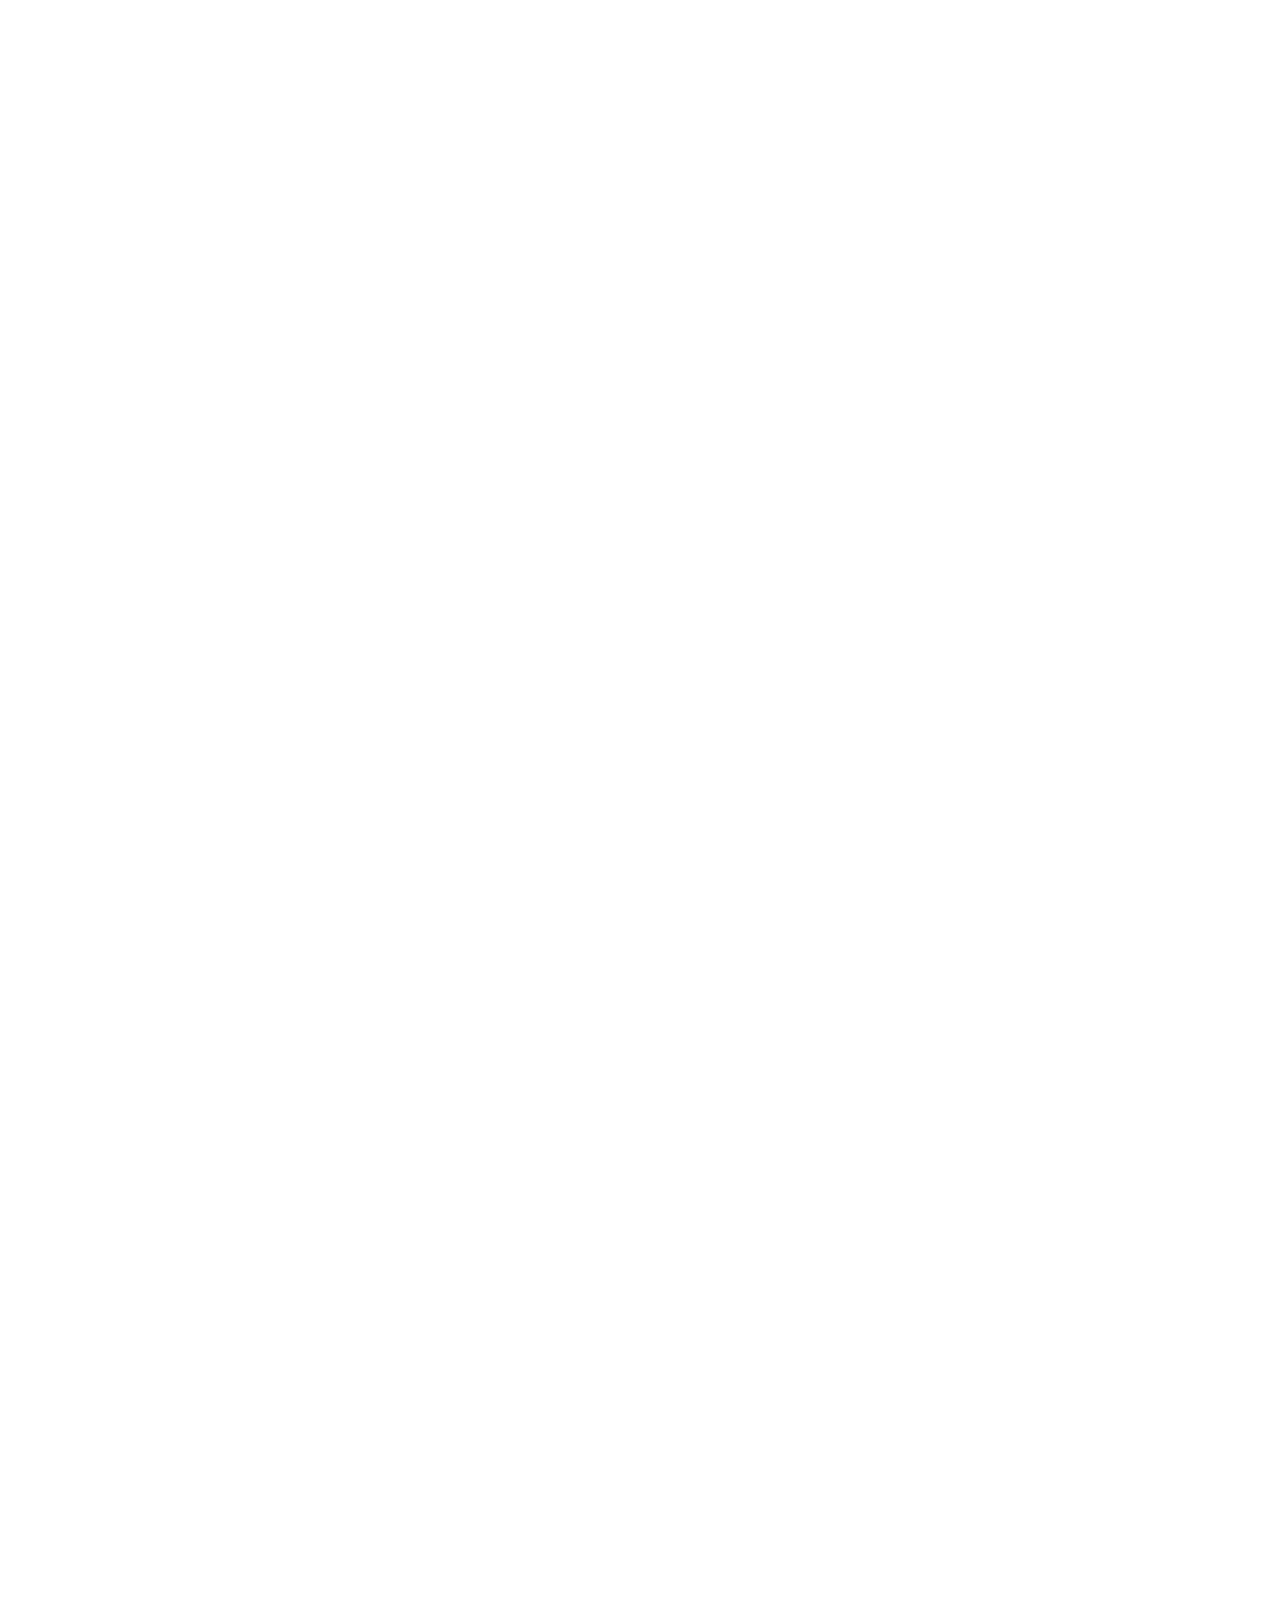
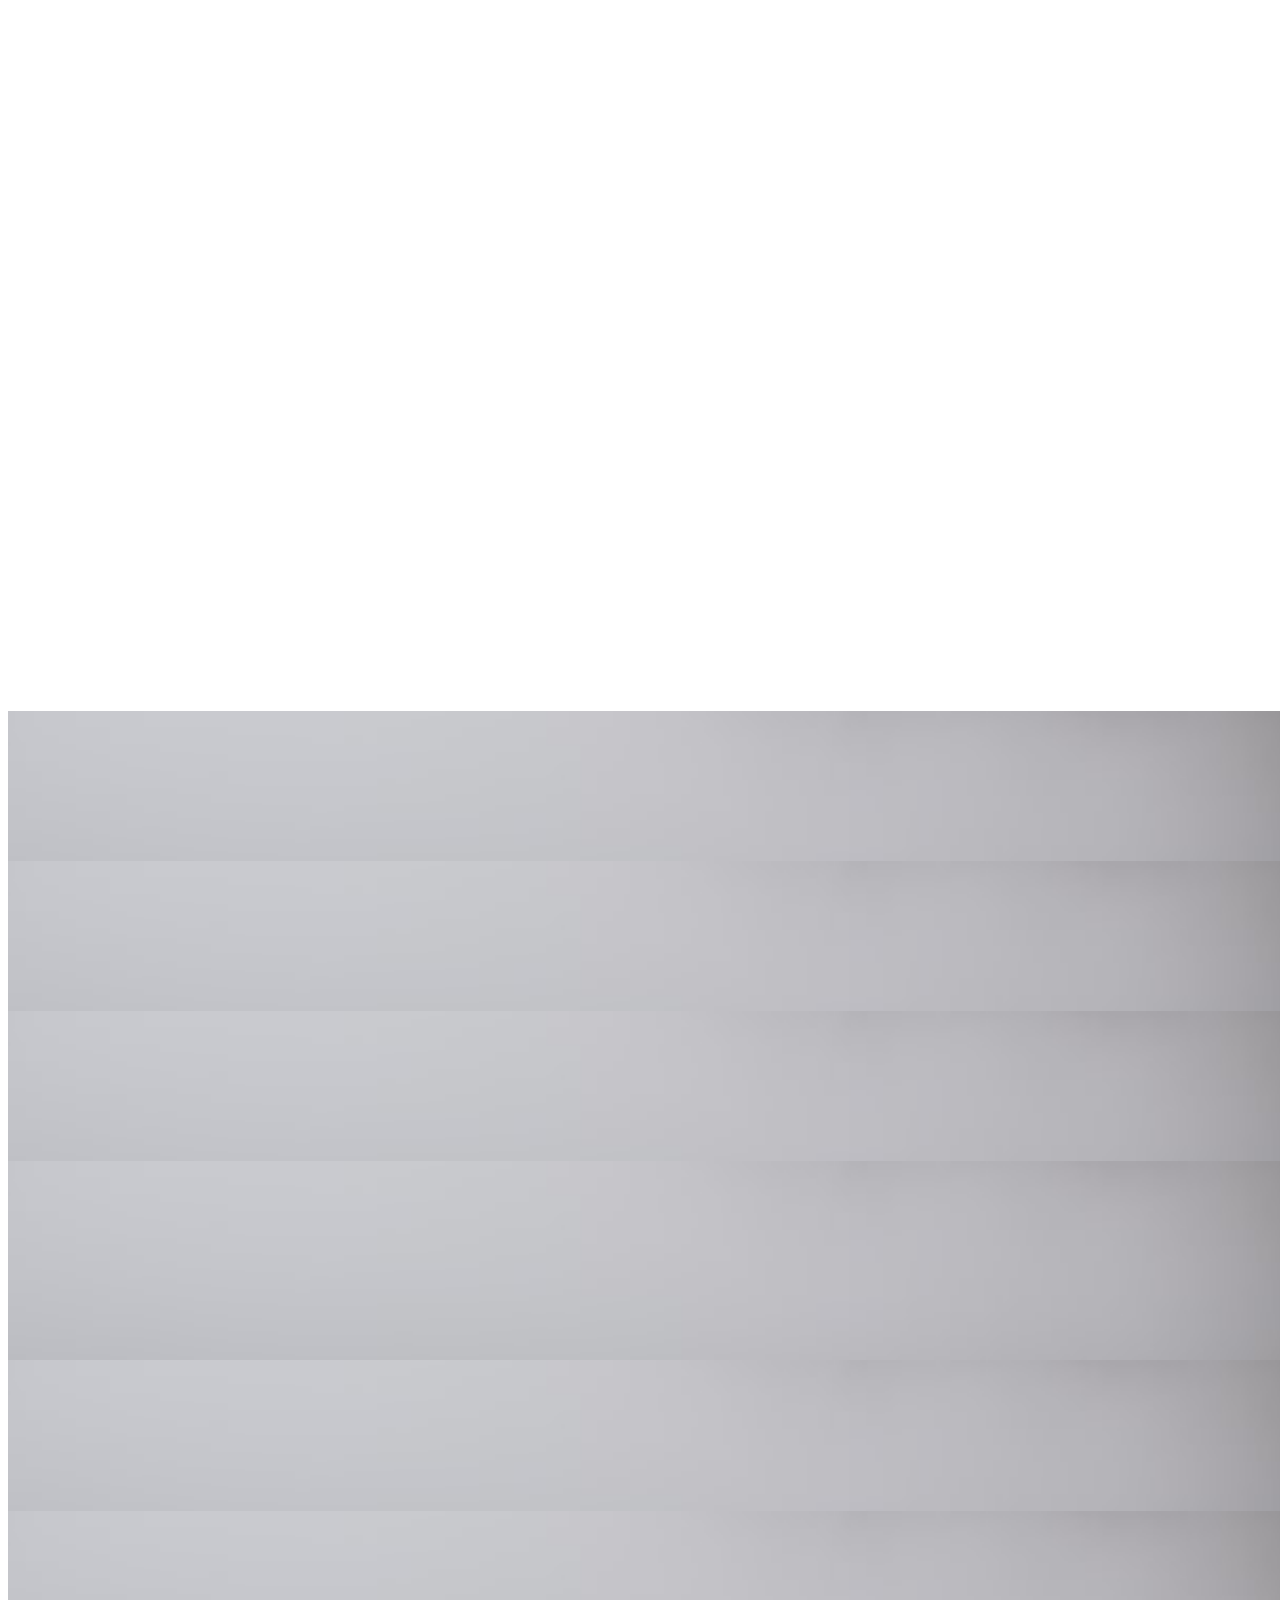
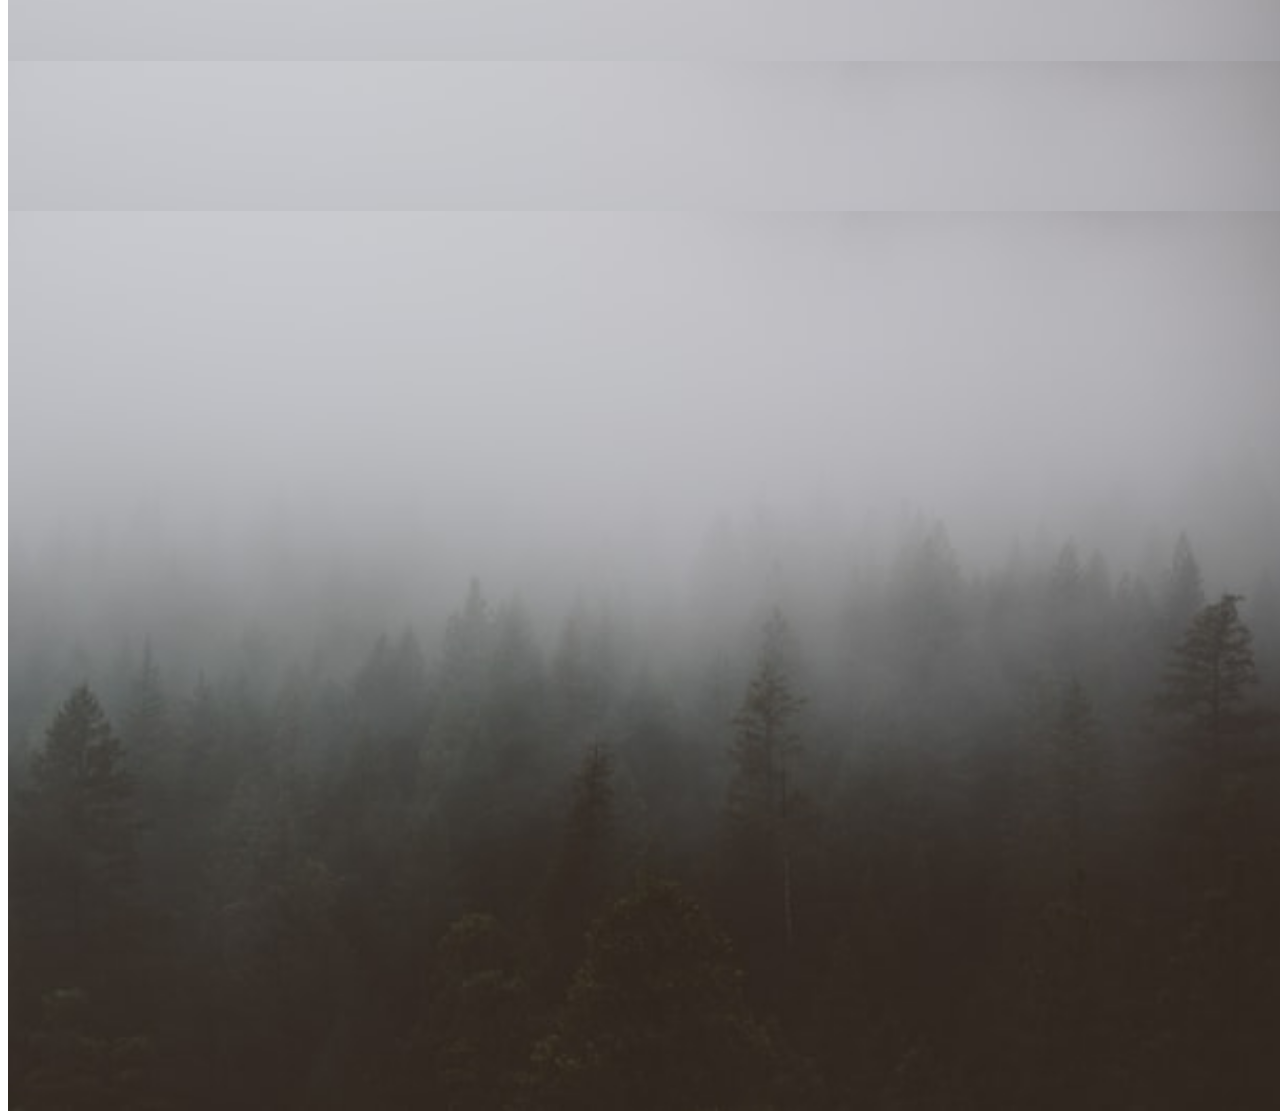
==== commit 595c343d: "created artist tracks dinamically." ====
--- a/artist-page/index.html
+++ b/artist-page/index.html
@@ -317,7 +317,8 @@
 <!-- START -->
 <!--------------------------------Title Section/Jumbotron-------------------------------------->
     <div id="background">
-    <div class="jumbotron jumbotron-fluid d-flex flex-column justify-content-between back-ground text-white py-0 " style="background-image: url(artist-assets/original.jpeg);background-size: cover; height: 45vh;">
+    <div class="jumbotron jumbotron-fluid d-flex flex-column justify-content-between back-ground text-white py-0 " 
+    style="background-image: url(artist-assets/original.jpeg);object-fit: cover; height: 45vh;">
       <div class="container-fluid d-flex flex-column justify-content-between sticky-top p-1 p-sm-2 p-md-3">
         <div
             class="d-sm-flex justify-content-between align-items-center"
@@ -612,13 +613,13 @@
 <!--------------------------------See More link Section-------------------------------------->
         
         <div>   
-            <a class="seemore-link-text ml-5 my-4" href="">SEE MORE</a></th>
+            <a id="render" class="seemore-link-text ml-5 my-4" href="">SEE MORE</a></th>
         </div>
 
 <!--------------------------------Popular Realease Section///Table-------------------------------------->
+
         <h4 class="text-white ml-4 my-4" >Popular releases</h4>
-        <div class="d-flex justify-content-around flex-wrap px-2">
-
+        <div id="parent-content" class="d-flex justify-content-around flex-wrap px-2">
             <a class="card card-popular-release flex-column align-items-center" 
             style="text-decoration: none;" 
             href="../album-page/album.html">
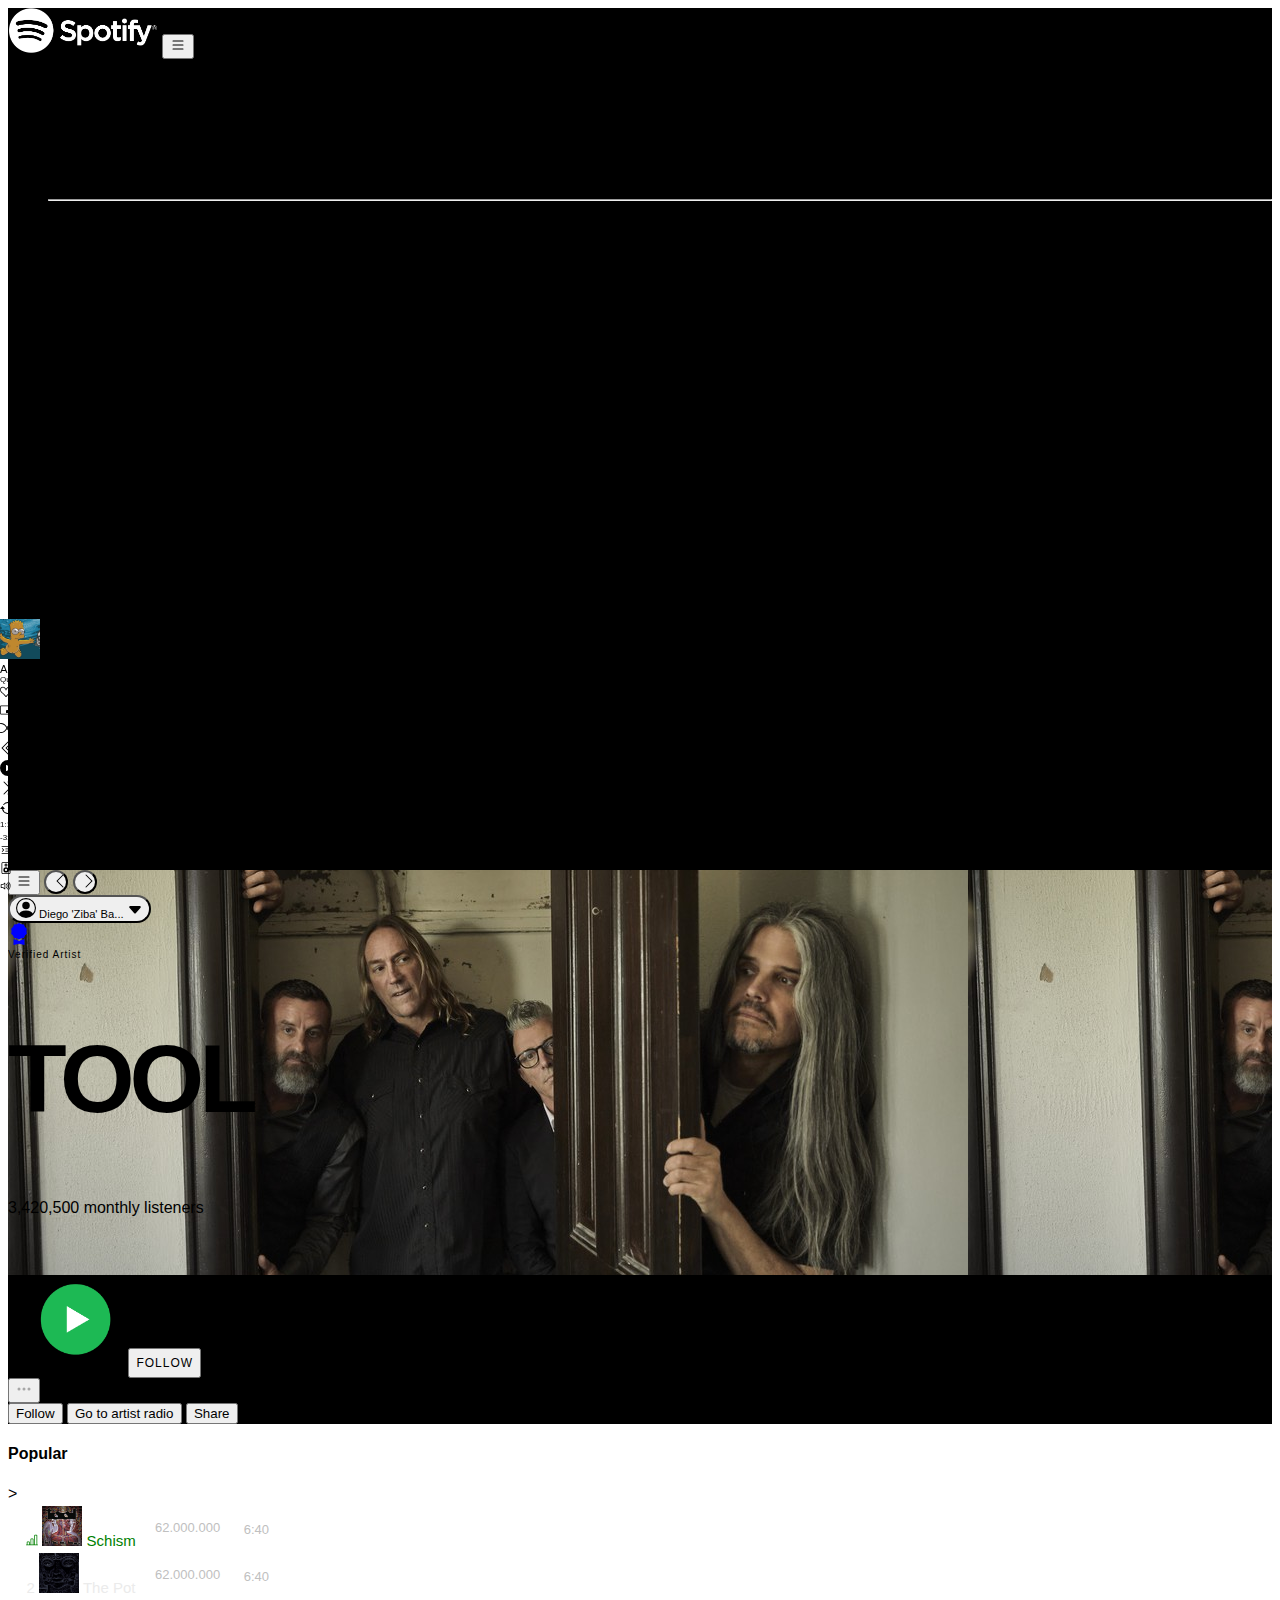
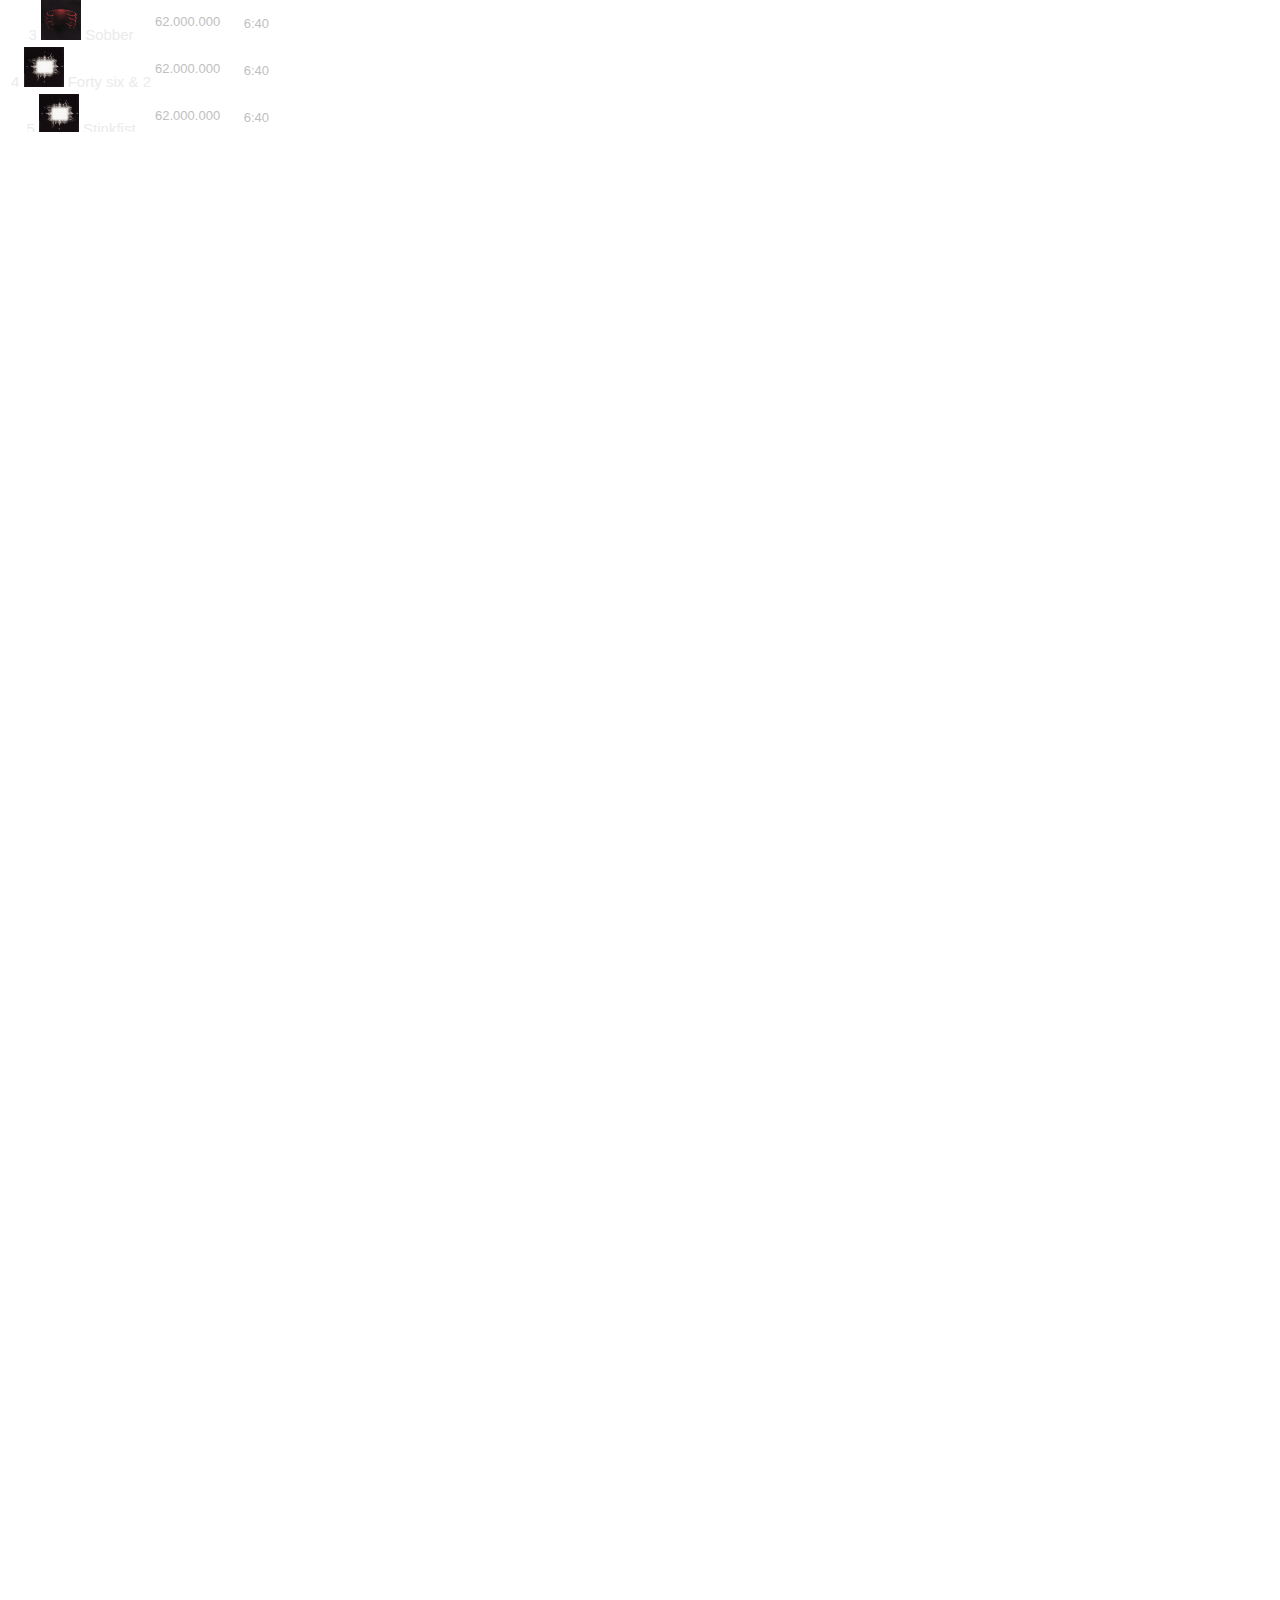
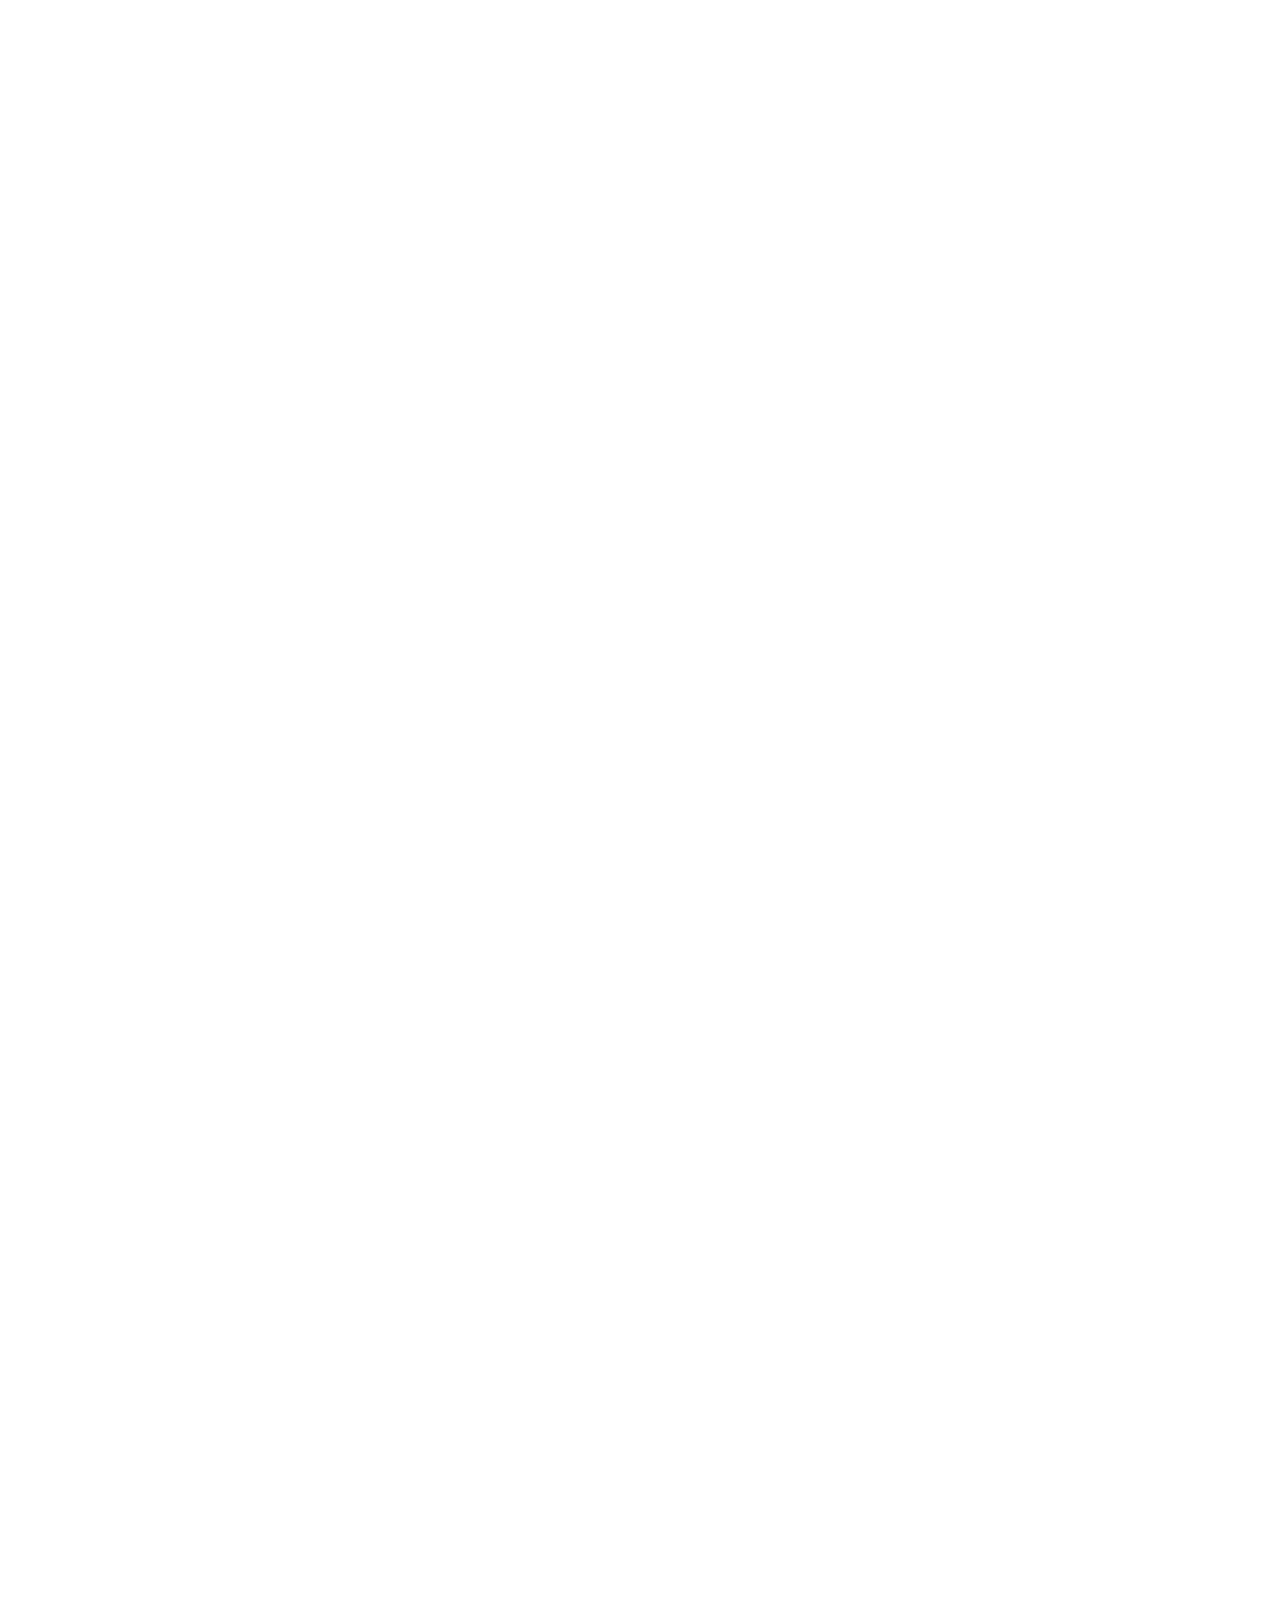
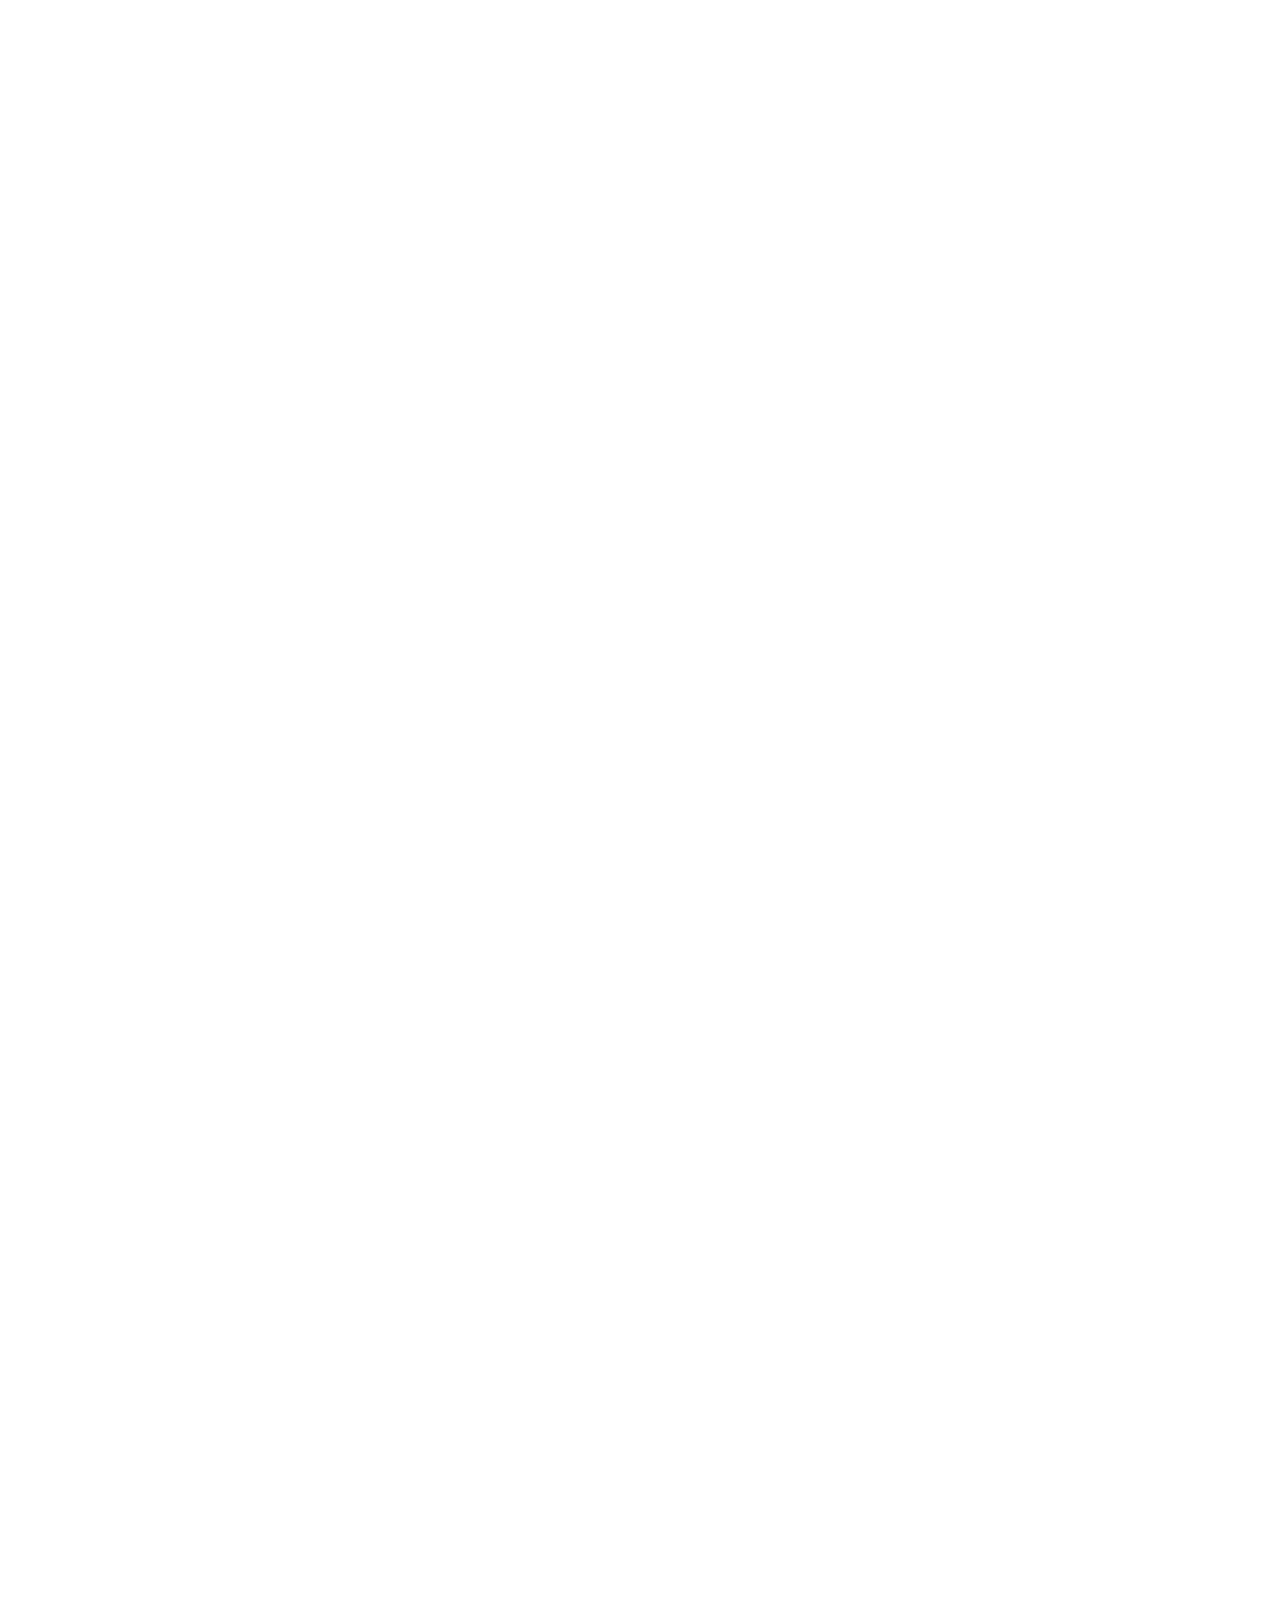
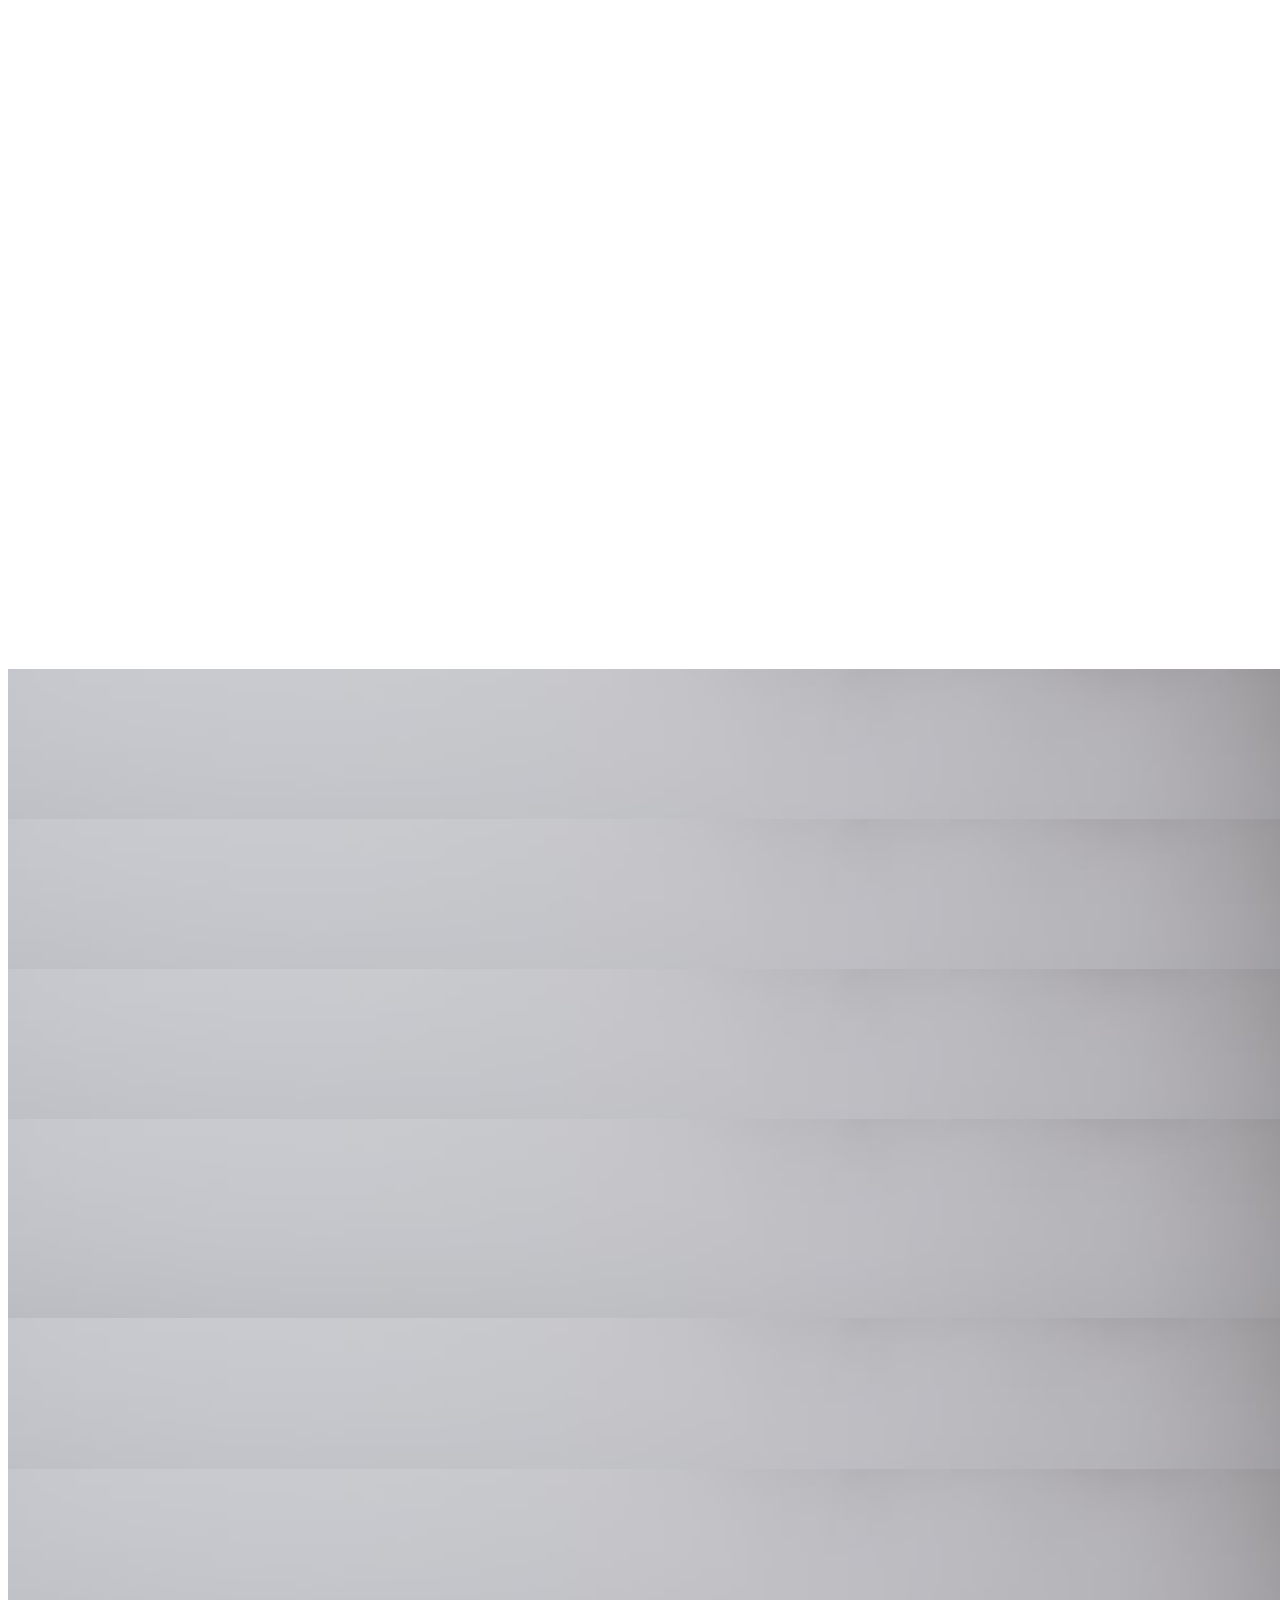
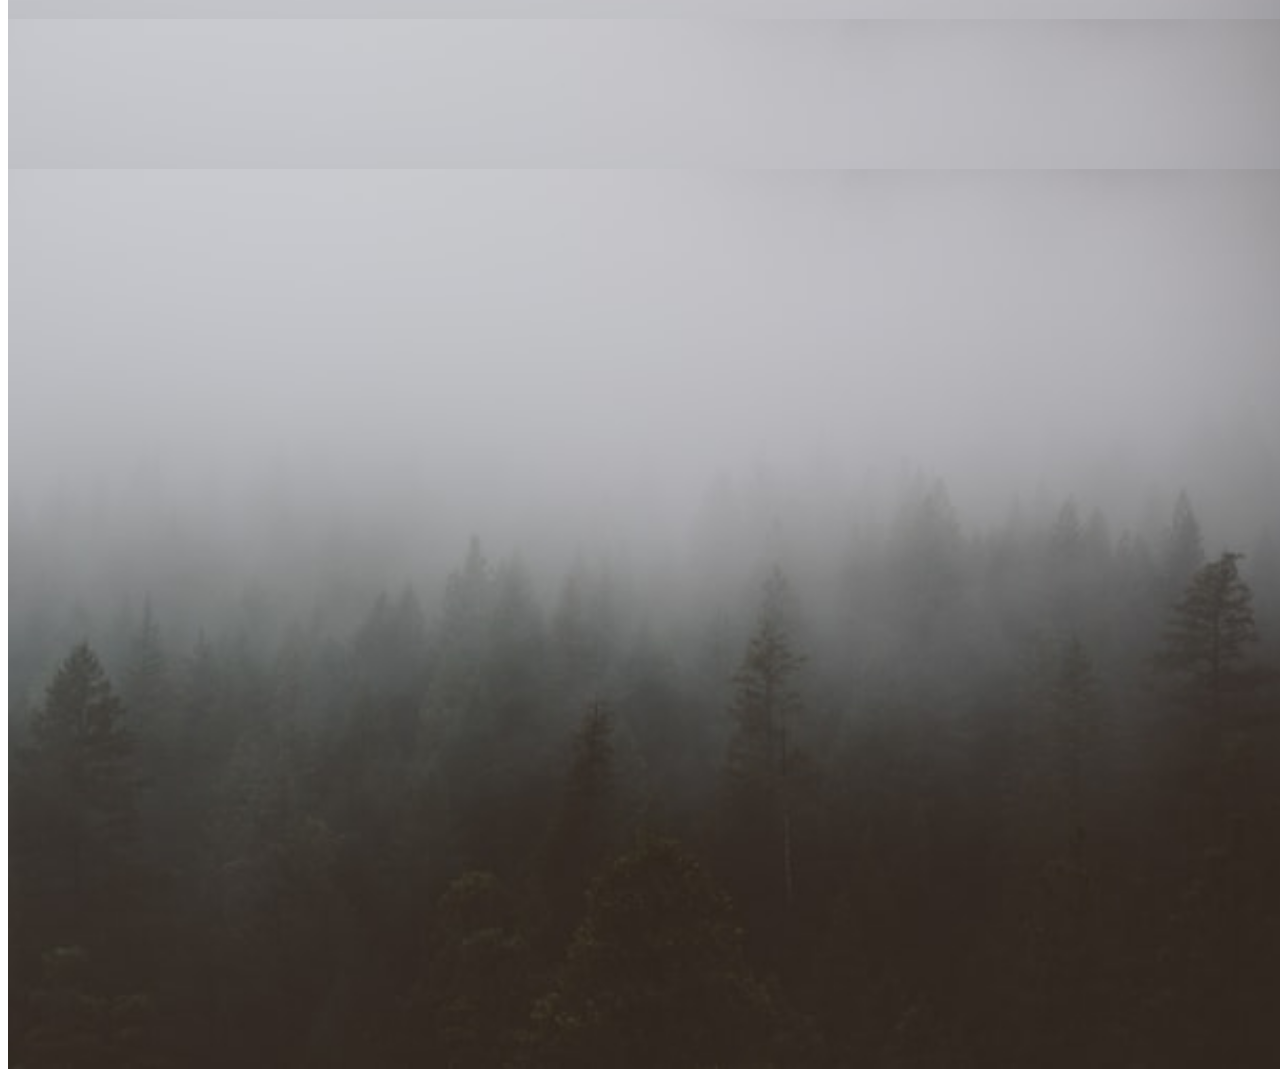
==== commit a62a70b6: "populated track list on artist page." ====
--- a/artist-page/index.html
+++ b/artist-page/index.html
@@ -9,8 +9,7 @@
     <link rel="stylesheet" href="style.css">
     <title>Artist Page</title>
 </head>
-  <body class="d-fixed d-sm-flex p-0 m-0">
-    <div id="overlay"></div>
+<body class="d-fixed d-sm-flex p-0 m-0">
     <!-- Navbar -->
     <nav class="text-light d-lg-block p-1">
       <div class="d-flex justify-content-between align-items-center">
@@ -316,9 +315,9 @@
       <!-- Main -->
 <!-- START -->
 <!--------------------------------Title Section/Jumbotron-------------------------------------->
-    <div id="background">
-    <div class="jumbotron jumbotron-fluid d-flex flex-column justify-content-between back-ground text-white py-0 " 
-    style="background-image: url(artist-assets/original.jpeg);object-fit: cover; height: 45vh;">
+  <div id="background">
+    <div class="jumbotron jumbotron-fluid d-flex flex-column justify-content-between text-white py-0 " 
+      style="background-image: url(artist-assets/original.jpeg);object-fit: cover; height: 45vh;">
       <div class="container-fluid d-flex flex-column justify-content-between sticky-top p-1 p-sm-2 p-md-3">
         <div
             class="d-sm-flex justify-content-between align-items-center"
@@ -460,7 +459,7 @@
 
         <div class="d-flex justify-content-start align-items-center mx-n3">
             <a href="../Error-page/index.html" style="text-decoration: none;">
-              <img class="play-btn-spotify" onclick="on()" onclick="off()" src="artist-assets/Spotify-Play-Button-1.png"   style="width:96px; height:92px;" alt="">
+              <img class="play-btn-spotify" src="artist-assets/Spotify-Play-Button-1.png"   style="width:96px; height:92px;" alt="">
             </a>
             <button type="button" class="btn btn-follow btn-outline-light btn-follow mx-2">FOLLOW</button>
             <div class="dropdown ">
@@ -475,15 +474,6 @@
                     <button class="dropdown-item bg-dark text-light" type="button">Share</button>
                 </div>
             </div>
-            <div class="dropdown ">
-              <button class="btn dropdown" type="button" id="dropdownMenu2" data-toggle="dropdown" aria-haspopup="true" aria-expanded="false">
-                List Of Albums
-              </button>
-              <div class="album-list dropdown-menu bg-dark text-dark" aria-labelledby="dropdownMenu2">
-                  <button class="dropdown-item bg-dark text-light" type="button">Follow</button>
-                  <button class="dropdown-item bg-dark text-light" type="button">Go to artist radio</button>
-                  <button class="dropdown-item bg-dark text-light" type="button">Share</button>
-              </div>
           </div>
             </div>
         </div>
@@ -492,9 +482,9 @@
   
         <div class="row">
             <div class="col-sm-12 col-md-9 col-l-8">
-                <h4 class="text-white ml-4 my-2">Popular</h4>
+                <h4 class="text-white ml-4 my-2"> Popular </h4>
                 <table class="table table-borderless mx-4">
-                    <tbody>
+                    <tbody class="tracks">
                         <tr class="tracklist-row"> 
                             <th id="green-row" scope="row" colspan="4" class="tracks01 track-title-text">
                                 <svg  class="playing-progres-icon" xmlns="http://www.w3.org/2000/svg" width="12" height="12" fill="currentColor" class="bi bi-bar-chart-line" viewBox="0 0 16 16">
@@ -909,7 +899,7 @@
                 </div>
                 
             </div>
-<!--------------------------------Offers-------------------------------------->
+            <!--------------------------------Offers-------------------------------------->
             <div class="col-12 pl-5 col-xl-3">
                 <h4 class="text-white mr-4 my-4">Offers</h4>
                 <div class="d-flex flex-column">
@@ -1236,18 +1226,19 @@
         </div>
       </div>
     </div>
-
-
-
-
-
-
-
-    <script src="./index.js"></script>
-
-    <script src="https://code.jquery.com/jquery-3.5.1.slim.min.js" integrity="sha384-DfXdz2htPH0lsSSs5nCTpuj/zy4C+OGpamoFVy38MVBnE+IbbVYUew+OrCXaRkfj" 
-    crossorigin="anonymous"></script>
-    <script src="https://cdn.jsdelivr.net/npm/bootstrap@4.6.0/dist/js/bootstrap.bundle.min.js" 
-    integrity="sha384-Piv4xVNRyMGpqkS2by6br4gNJ7DXjqk09RmUpJ8jgGtD7zP9yug3goQfGII0yAns" crossorigin="anonymous"></script>
+  </div>
+
+
+
+
+
+
+
+  <script src="./index.js"></script>
+
+  <script src="https://code.jquery.com/jquery-3.5.1.slim.min.js" integrity="sha384-DfXdz2htPH0lsSSs5nCTpuj/zy4C+OGpamoFVy38MVBnE+IbbVYUew+OrCXaRkfj" 
+  crossorigin="anonymous"></script>
+  <script src="https://cdn.jsdelivr.net/npm/bootstrap@4.6.0/dist/js/bootstrap.bundle.min.js" 
+  integrity="sha384-Piv4xVNRyMGpqkS2by6br4gNJ7DXjqk09RmUpJ8jgGtD7zP9yug3goQfGII0yAns" crossorigin="anonymous"></script>
 </body>
 </html>